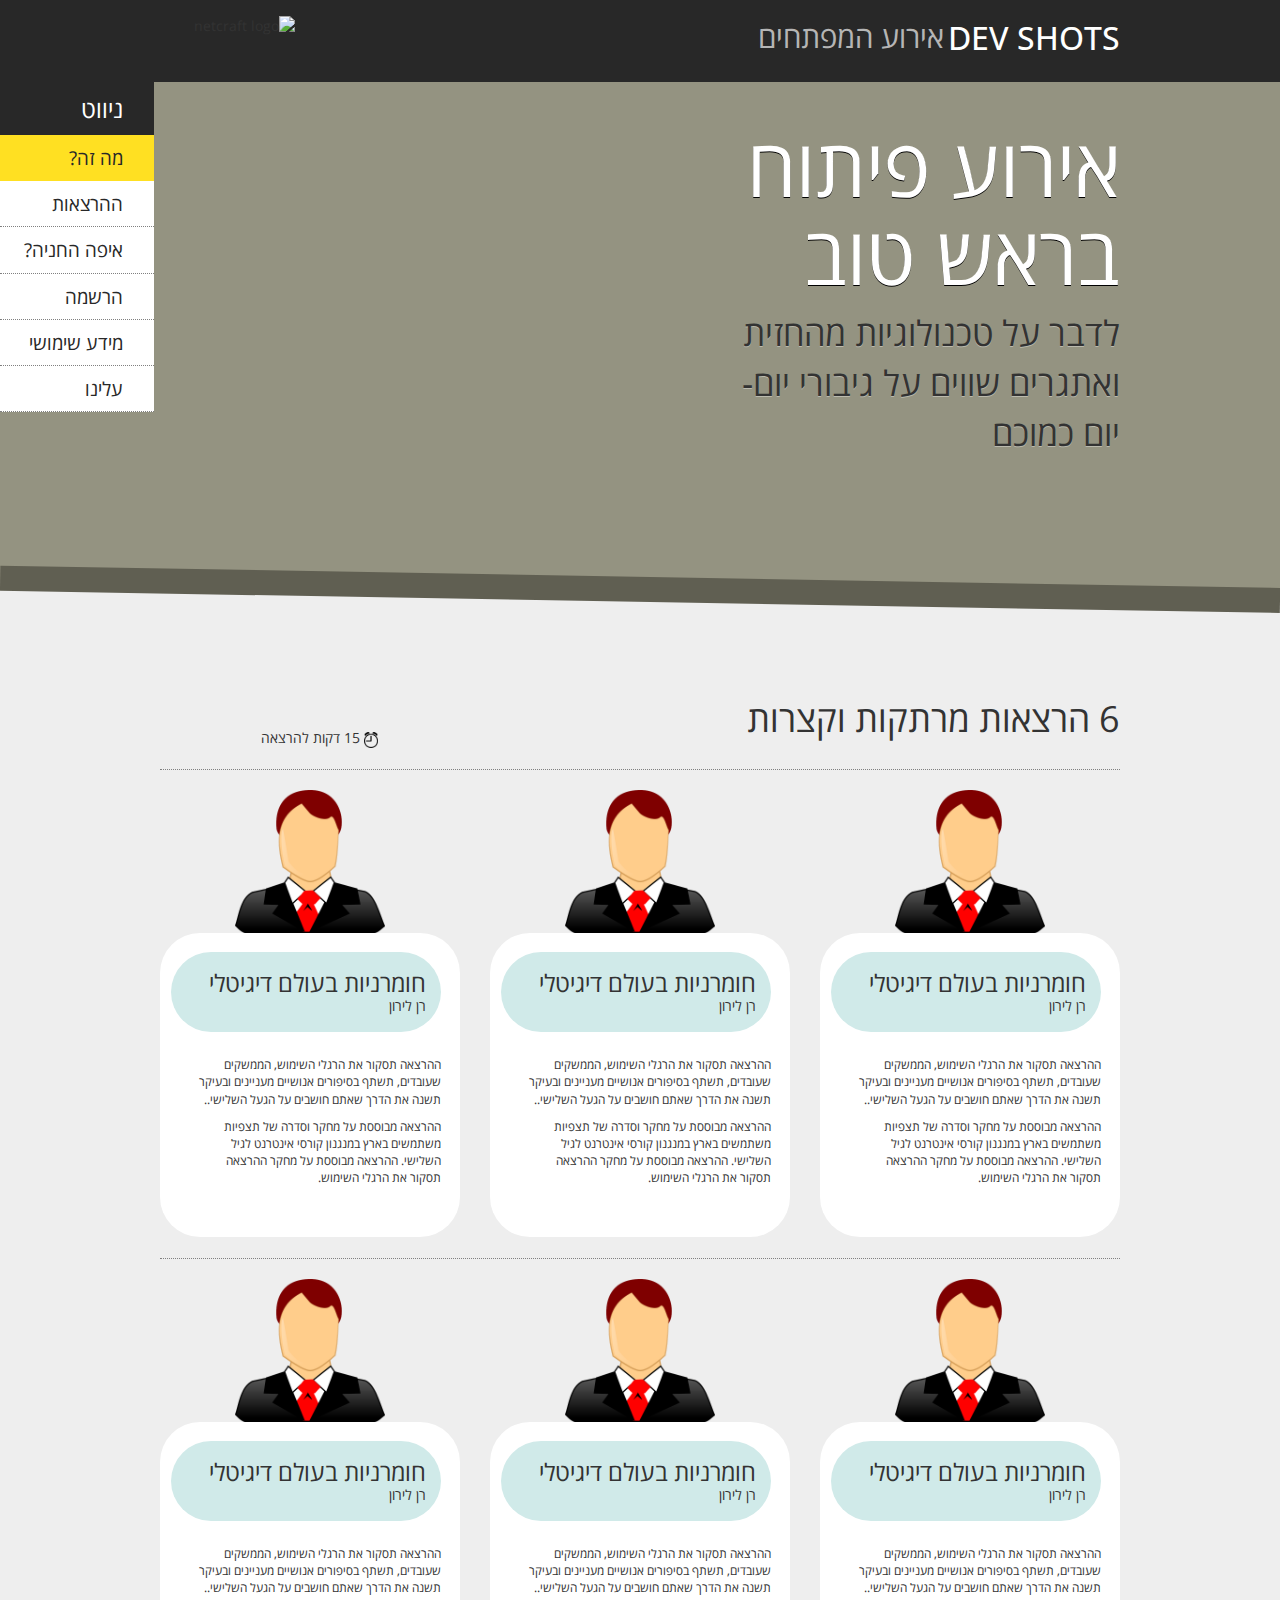
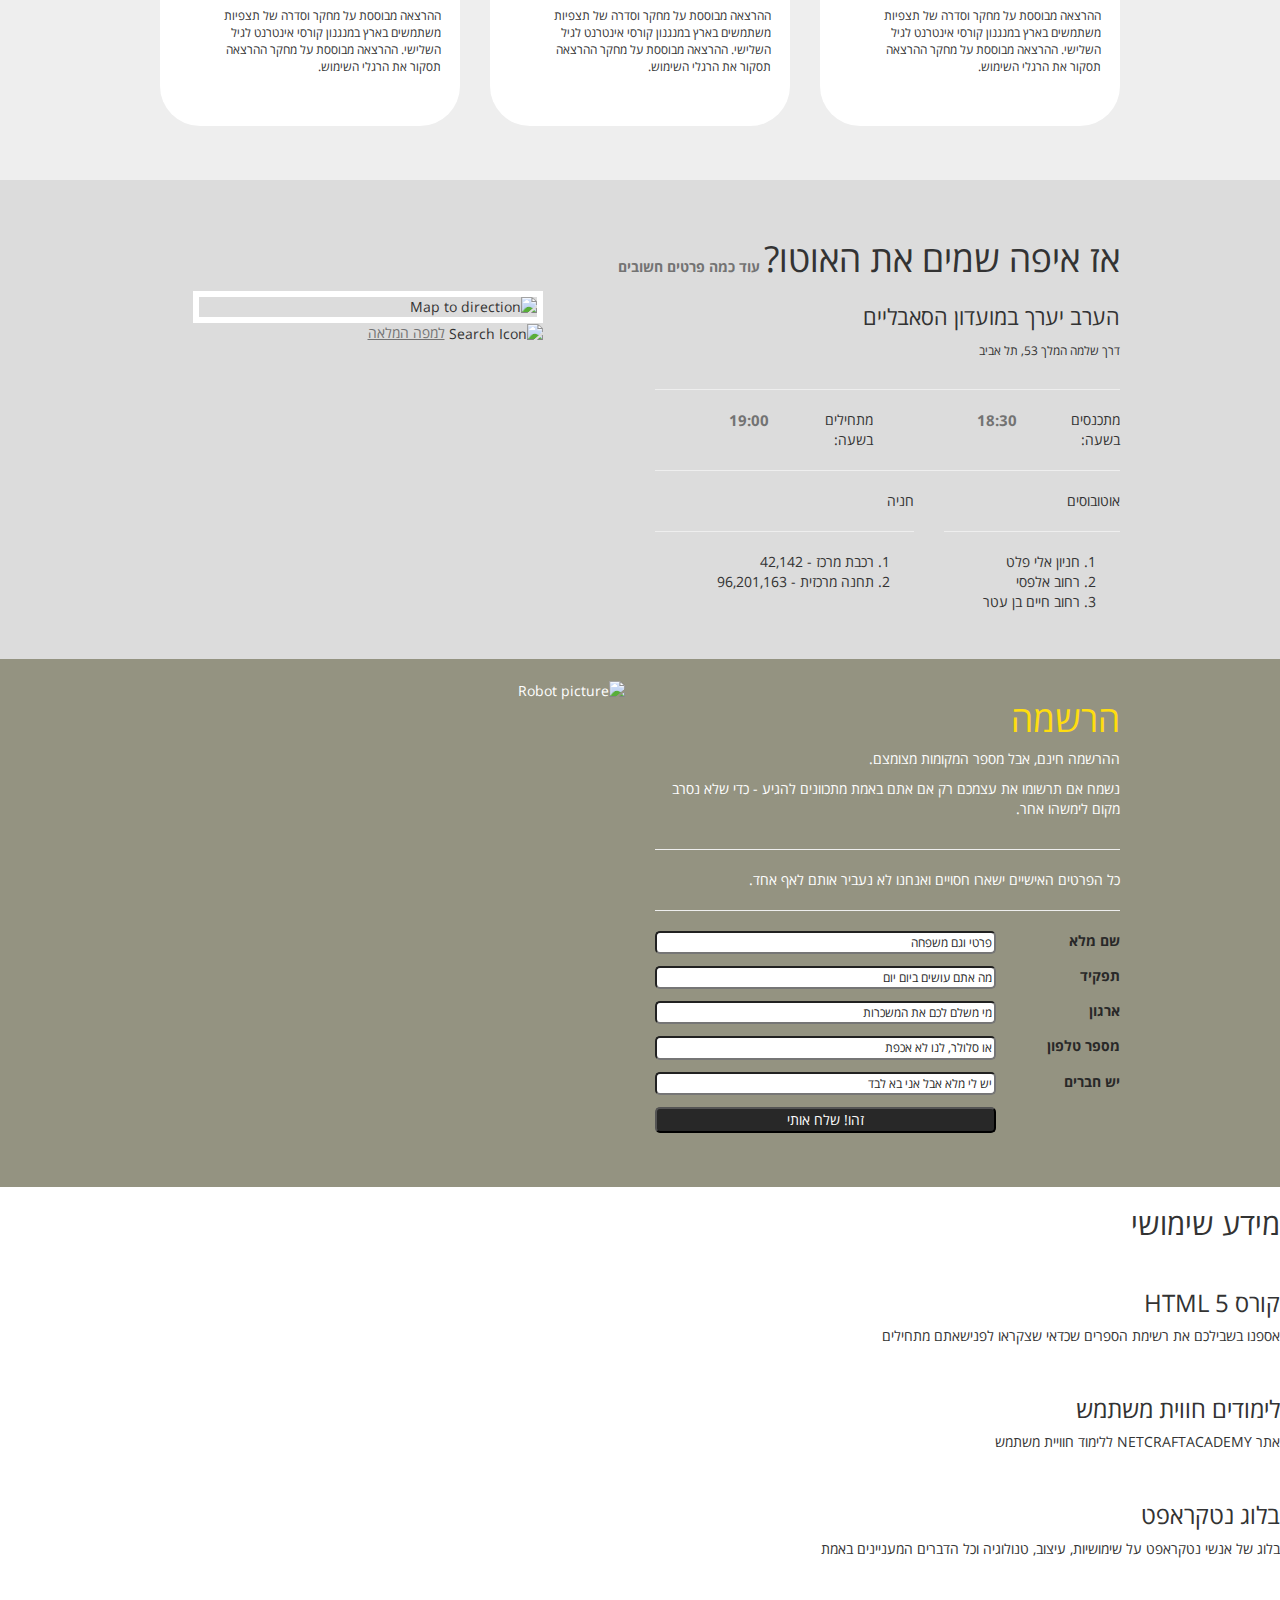
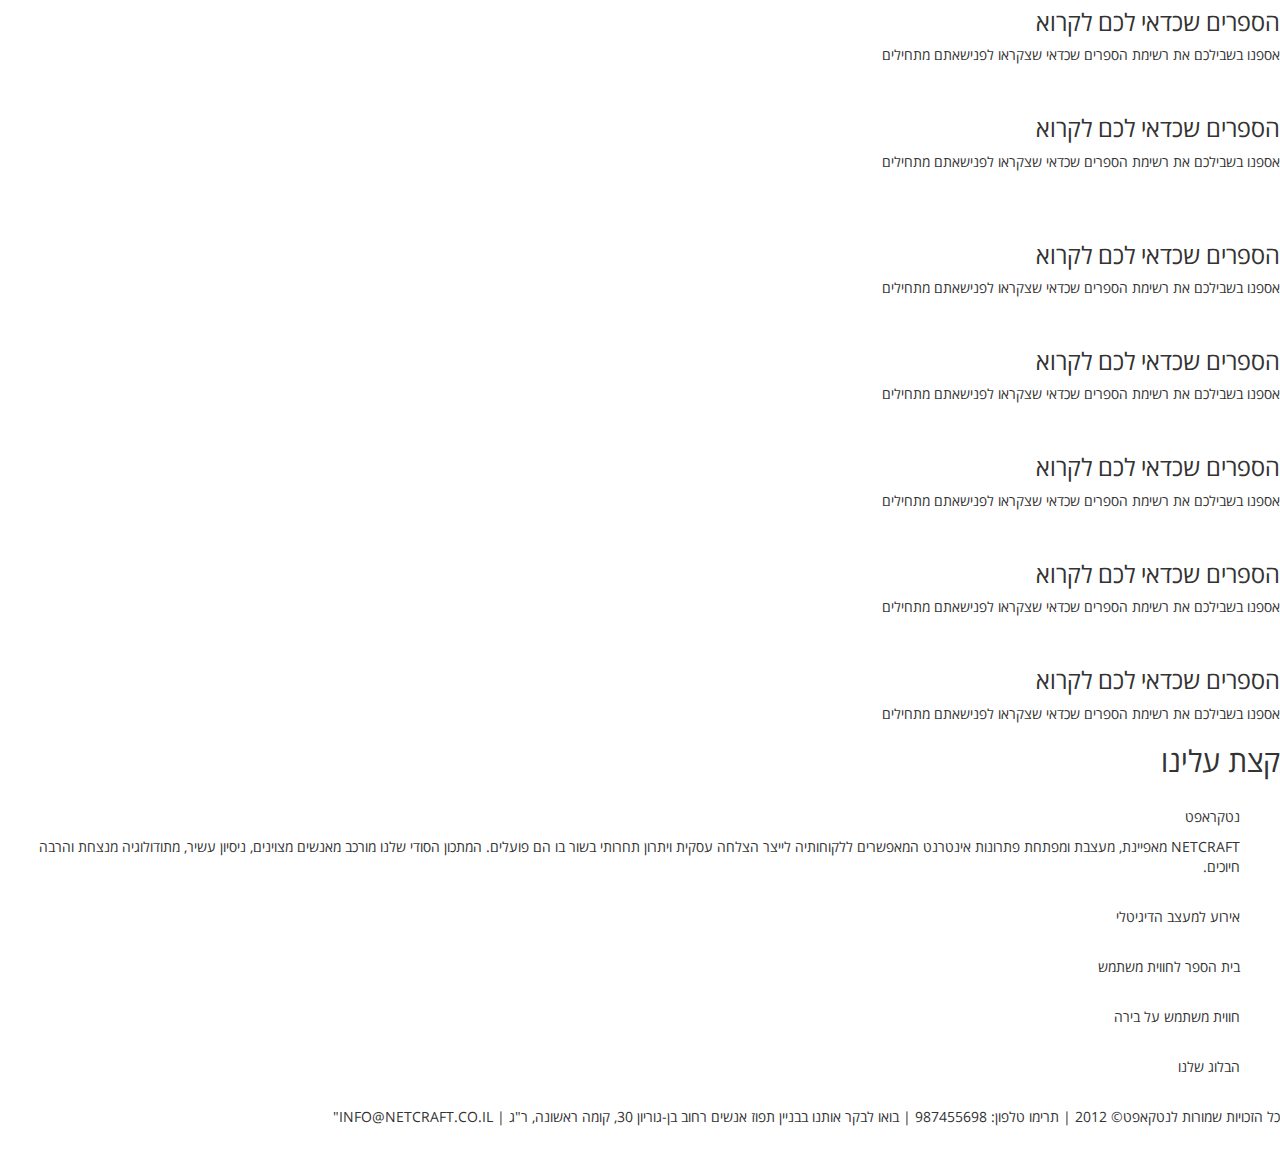
==== devshots.html @ c9e513e4 "After first mobile version" ====
<!DOCTYPE html>
<html lang="he" dir="rtl">

<head>
    <meta charset="utf-8">
    <title>DevShots</title>
    <link rel="stylesheet" href="https://maxcdn.bootstrapcdn.com/bootstrap/3.3.7/css/bootstrap.min.css" integrity="sha384-BVYiiSIFeK1dGmJRAkycuHAHRg32OmUcww7on3RYdg4Va+PmSTsz/K68vbdEjh4u" crossorigin="anonymous">
    <link rel="stylesheet" href="CSS/basicstylesheet.css" media="screen" title="no title">
    <link rel="stylesheet" href="CSS/tabletstylesheet.css" media="(min-width: 768px)" title="no title">
    <link rel="stylesheet" href="CSS/screenstylesheet.css" media="(min-width: 990px)" title="no title">
</head>

<body class="font-hebrew relative-postion">
    <header class="background-color1
                     padding-top1
                     padding-bottom1">
        <div class="container  appear-tablet-block">
            <div class="row relative-postion ">
                <div class="col-lg-2
                        col-md-2
                        col-sm-4
                        col-xs-4">
                    <img src="img/Logo.PNG" class="img-responsive vertical-medium" alt="netcraft logo" />
                </div>
                <div class="col-sm-8 col-xs-8 disappear-screen">
                    <button class="glyphicon glyphicon-menu-hamburger
                                   width6
                                   height1
                                   margin-top3
                                   border-radius3
                                   menubutton
                                   disappear-screen
                                  "></button>
                </div>
                <div class="col-lg-6 col-lg-offset-4
                        col-md-6 col-md-offset-4
                        col-sm-8
                        col-xs-8
                        none
                        appear-screen-inline-block
                        ">
                    <h1 class="text-color1
                         font-size1
                         font-english
                         inline
                         vertical-medium">DEV SHOTS</h1>
                    <span class="text-color2
                        font-size2
                        vertical-medium
                        ">אירוע המפתחים</span>
                </div>
            </div>
        </div>
    </header>
    <section class="background-color2
                      relative-postion
                      padding-bottom3">
        <div class="container">
            <div class="row
                      padding-top2">
                <div class="width1
                        absolute-postion
                        left-top-conner
                        none
                        appear-screen-inline-block">
                    <nav>
                        <ul class="font-size5
                            background-color4
                            padding-reset
                            font-weight2">
                            <li class="border-bottom1
                               background-color1
                               nav-padding
                               border-color1
                               font-size6">
                                <a class="text-color1" href="#">ניווט</a>
                            </li>
                            <li class="border-bottom1
                               background-color3
                               nav-padding
                               border-color2">
                                <a class="text-color3" href="#">מה זה?</a>
                            </li>
                            <li class="border-bottom1
                               nav-padding">
                                <a class="text-color3" href="#">ההרצאות</a>
                            </li>
                            <li class="border-bottom1
                               nav-padding">
                                <a class="text-color3" href="#">איפה החניה?</a>
                            </li>
                            <li class="border-bottom1
                               nav-padding">
                                <a class="text-color3" href="#">הרשמה</a>
                            </li>
                            <li class="border-bottom1
                               nav-padding">
                                <a class="text-color3" href="#">מידע שימושי</a>
                            </li>
                            <li class="border-bottom1
                               nav-padding">
                                <a class="text-color3" href="#">עלינו</a>
                            </li>
                        </ul>
                    </nav>
                </div>
                <div class="col-lg-7 col-md-7 col-sm-5 desapair-mobile">
                    <img src="" alt="" />
                </div>
                <div class="col-lg-5 col-md-5 col-sm-7 col-xs-12">
                    <article>
                        <h2 class="text-color1
                           font-size3
                           text-shadow1">אירוע פיתוח בראש טוב</h2>
                        <p class="font-size4
                          text-shadow2">
                            לדבר על טכנולוגיות מהחזית ואתגרים שווים על גיבורי יום-יום כמוכם
                        </p>
                    </article>
                </div>
            </div>
        </div>
    </section>
    <hr class="diagonal-line
                 background-color10
                 absolute-postion
                 border-reset">
    <section class="background-color5 padding-top4 padding-bottom4">
        <!-- הרצאות-->
        <div class="container">
            <div class="row relative-postion">
              <div class="col-md-3
                        col-lg-3
                        col-sm-3
                        col-xs-12
                        text-align-right
                        absolute-postion
                        left-bottom-conner">
                  <img src="img/Clock.png" class="width2" alt="Clock icon" />
                  <p class="inline">
                      15 דקות להרצאה
                  </p>
              </div>
                <div class="col-md-5 col-md-offset-7
                          col-lg-5 col-lg-offset-7
                          col-sm-7 col-sm-offset-5
                          col-xs-12
                          vertical-medium
                          ">
                    <h2 class="font-size13">6 הרצאות מרתקות וקצרות </h2>
                </div>



            </div>
            <hr class="border-bottom1">
            <div class="row">
                <div class="col-lg-4 col-md-4 col-sm-12 col-xs-12">
                    <article class="lecture-block">
                        <img src="img/Lecturer.png" class="width3
                          block
                          auto-center" alt="Picture of lecture presentor" />
                        <div class="background-color4
                               white-box-padding
                               max-width1
                               auto-center
                               border-radius2">
                            <div class="background-color9
                                  pale-blue-margin
                                  pale-blue-padding
                                  border-radius1
                                  margin-bottom1">
                                <h3 class="font-size6
                                    margin-reset
                                    font-width1">חומרניות בעולם דיגיטלי</h3> רן לירון
                            </div>
                            <div class="font-size7 margin-left1">
                                <p>
                                    ההרצאה תסקור את הרגלי השימוש, הממשקים שעובדים, תשתף בסיפורים אנושיים מעניינים ובעיקר תשנה את הדרך שאתם חושבים על הגעל השלישי..
                                </p>
                                <p>
                                    ההרצאה מבוססת על מחקר וסדרה של תצפיות משתמשים בארץ במנגנון קורסי אינטרנט לגיל השלישי. ההרצאה מבוססת על מחקר ההרצאה תסקור את הרגלי השימוש.
                                </p>
                            </div>
                        </div>
                    </article>
                </div>
                <div class="col-lg-4 col-md-4 col-sm-12 col-xs-12">
                    <article class="lecture-block">
                        <img src="img/Lecturer.png" class="width3
                          block
                          auto-center" alt="Picture of lecture presentor" />
                        <div class="background-color4
                               white-box-padding
                               max-width1
                               auto-center
                               border-radius2">
                            <div class="background-color9
                                  pale-blue-margin
                                  pale-blue-padding
                                  border-radius1
                                  margin-bottom1">
                                <h3 class="font-size6
                                    margin-reset
                                    font-width1">חומרניות בעולם דיגיטלי</h3> רן לירון
                            </div>
                            <div class="font-size7 margin-left1">
                                <p>
                                    ההרצאה תסקור את הרגלי השימוש, הממשקים שעובדים, תשתף בסיפורים אנושיים מעניינים ובעיקר תשנה את הדרך שאתם חושבים על הגעל השלישי..
                                </p>
                                <p>
                                    ההרצאה מבוססת על מחקר וסדרה של תצפיות משתמשים בארץ במנגנון קורסי אינטרנט לגיל השלישי. ההרצאה מבוססת על מחקר ההרצאה תסקור את הרגלי השימוש.
                                </p>
                            </div>
                        </div>
                    </article>
                </div>
                <div class="col-lg-4 col-md-4 col-sm-12 col-xs-12">
                    <article class="lecture-block">
                        <img src="img/Lecturer.png" class="width3
                          block
                          auto-center" alt="Picture of lecture presentor" />
                        <div class="background-color4
                               white-box-padding
                               max-width1
                               auto-center
                               border-radius2">
                            <div class="background-color9
                                  pale-blue-margin
                                  pale-blue-padding
                                  border-radius1
                                  margin-bottom1">
                                <h3 class="font-size6
                                    margin-reset
                                    font-width1">חומרניות בעולם דיגיטלי</h3> רן לירון
                            </div>
                            <div class="font-size7 margin-left1">
                                <p>
                                    ההרצאה תסקור את הרגלי השימוש, הממשקים שעובדים, תשתף בסיפורים אנושיים מעניינים ובעיקר תשנה את הדרך שאתם חושבים על הגעל השלישי..
                                </p>
                                <p>
                                    ההרצאה מבוססת על מחקר וסדרה של תצפיות משתמשים בארץ במנגנון קורסי אינטרנט לגיל השלישי. ההרצאה מבוססת על מחקר ההרצאה תסקור את הרגלי השימוש.
                                </p>
                            </div>
                        </div>
                    </article>
                </div>
            </div>
            <hr class="border-bottom1 none appear-tablet-block">
            <div class="row">
                <div class="col-lg-4 col-md-4 col-sm-12 col-xs-12">
                    <article class="lecture-block">
                        <img src="img/Lecturer.png" class="width3
                          block
                          auto-center" alt="Picture of lecture presentor" />
                        <div class="background-color4
                               white-box-padding
                               max-width1
                               auto-center
                               border-radius2">
                            <div class="background-color9
                                  pale-blue-margin
                                  pale-blue-padding
                                  border-radius1
                                  margin-bottom1">
                                <h3 class="font-size6
                                    margin-reset
                                    font-width1">חומרניות בעולם דיגיטלי</h3> רן לירון
                            </div>
                            <div class="font-size7 margin-left1">
                                <p>
                                    ההרצאה תסקור את הרגלי השימוש, הממשקים שעובדים, תשתף בסיפורים אנושיים מעניינים ובעיקר תשנה את הדרך שאתם חושבים על הגעל השלישי..
                                </p>
                                <p>
                                    ההרצאה מבוססת על מחקר וסדרה של תצפיות משתמשים בארץ במנגנון קורסי אינטרנט לגיל השלישי. ההרצאה מבוססת על מחקר ההרצאה תסקור את הרגלי השימוש.
                                </p>
                            </div>
                        </div>
                    </article>
                </div>
                <div class="col-lg-4 col-md-4 col-sm-12 col-xs-12">
                    <article class="lecture-block">
                        <img src="img/Lecturer.png" class="width3
                          block
                          auto-center" alt="Picture of lecture presentor" />
                        <div class="background-color4
                               white-box-padding
                               max-width1
                               auto-center
                               border-radius2">
                            <div class="background-color9
                                  pale-blue-margin
                                  pale-blue-padding
                                  border-radius1
                                  margin-bottom1">
                                <h3 class="font-size6
                                    margin-reset
                                    font-width1">חומרניות בעולם דיגיטלי</h3> רן לירון
                            </div>
                            <div class="font-size7 margin-left1">
                                <p>
                                    ההרצאה תסקור את הרגלי השימוש, הממשקים שעובדים, תשתף בסיפורים אנושיים מעניינים ובעיקר תשנה את הדרך שאתם חושבים על הגעל השלישי..
                                </p>
                                <p>
                                    ההרצאה מבוססת על מחקר וסדרה של תצפיות משתמשים בארץ במנגנון קורסי אינטרנט לגיל השלישי. ההרצאה מבוססת על מחקר ההרצאה תסקור את הרגלי השימוש.
                                </p>
                            </div>
                        </div>
                    </article>
                </div>
                <div class="col-lg-4 col-md-4 col-sm-12 col-xs-12">
                    <article class="lecture-block">
                        <img src="img/Lecturer.png" class="width3
                          block
                          auto-center" alt="Picture of lecture presentor" />
                        <div class="background-color4
                               white-box-padding
                               max-width1
                               auto-center
                               border-radius2">
                            <div class="background-color9
                                  pale-blue-margin
                                  pale-blue-padding
                                  border-radius1
                                  margin-bottom1">
                                <h3 class="font-size6
                                    margin-reset
                                    font-width1">חומרניות בעולם דיגיטלי</h3> רן לירון
                            </div>
                            <div class="font-size7 margin-left1">
                                <p>
                                    ההרצאה תסקור את הרגלי השימוש, הממשקים שעובדים, תשתף בסיפורים אנושיים מעניינים ובעיקר תשנה את הדרך שאתם חושבים על הגעל השלישי..
                                </p>
                                <p>
                                    ההרצאה מבוססת על מחקר וסדרה של תצפיות משתמשים בארץ במנגנון קורסי אינטרנט לגיל השלישי. ההרצאה מבוססת על מחקר ההרצאה תסקור את הרגלי השימוש.
                                </p>
                            </div>
                        </div>
                    </article>
                </div>
            </div>
        </div>
    </section>
    <section class="background-color7
                      padding-top5
                      padding-bottom5">
        <!-- איך להגיע -->
        <div class="container">
            <div class="row margin-bottom2">
                <div class="col-md-12 col-lg-12">
                    <h2 class="next
                          font-size13
                          appear-screen-inline
                          appear-tablet-block">אז איפה שמים את האוטו?</h2>
                    <span class="text-color7
                            font-weight1">עוד כמה פרטים חשובים</span>
                </div>
            </div>
            <div class="row">
                <div class="col-md-5
                        col-lg-5
                        col-sm-5
                        none
                        appear-tablet-block
                        text-align-left
                        ">
                    <img src="img/Map.png" class="width4
                          border1
                          block" alt="Map to direction" />
                    <img src="img/Search-icon.png" class="width5" alt="Search Icon" />
                    <a class="anchor2" href="#">למפה המלאה</a>
                </div>
                <div class="col-md-6 col-md-offset-1
                        col-lg-6 col-lg-offset-1
                        col-sm-6 col-sm-offset-1
                        margin-top2">
                    <div class="row">
                        <div class="col-md-12 col-lg-12 col-sm-12">
                            <p class="font-size14">הערב יערך במועדון הסאבליים</p>
                            <p class="font-size7">דרך שלמה המלך 53, תל אביב</p>
                        </div>
                    </div>
                    <hr>
                    <div class="row">
                        <div class="col-md-6 col-lg-6 col-sm-6 col-xs-6">
                            <div class="row">
                                <article class="Hour">
                                    <div class="col-md-7
                                  col-lg-7
                                  col-sm-7
                                  col-xs-7
                                  font-size12
                                  font-weight1
                                  text-color7">
                                        19:00
                                    </div>
                                    <div class="col-md-5 col-lg-5  col-sm-5 col-xs-5 font-size16"> <!--font-size5-->
                                        מתחילים בשעה:
                                    </div>
                                </article>
                            </div>
                        </div>
                        <div class="col-md-6 col-lg-6 col-sm-6 col-xs-6">
                            <div class="row">
                                <article class="Hour"> <!--font-size15-->
                                    <div class="col-md-7
                                  col-lg-7
                                  col-sm-7
                                  col-xs-7
                                  font-size12
                                  font-weight1
                                  text-color7">
                                        18:30
                                    </div>
                                    <div class="col-md-5 col-lg-5 col-sm-5 col-xs-5 font-size16"><!--font-size5-->
                                        מתכנסים בשעה:
                                    </div>
                                </article>
                            </div>
                        </div>
                    </div>
                    <hr>
                    <div class="row">
                        <div class="col-md-7 col-lg-7 col-sm-7 col-xs-7 font-size16"><!--font-size5-->
                            <article class="list-of-transport">
                                <span class="">חניה </span>
                                <hr>
                                <ol class="">
                                    <li>רכבת מרכז - 42,142</li>
                                    <li>תחנה מרכזית - 96,201,163</li>
                                </ol>
                            </article>
                        </div>
                        <div class="col-md-5 col-lg-5 col-sm-5 col-xs-5 font-size16">
                            <article class="list-of-transport">
                                <span class="">אוטובוסים </span>
                                <hr>
                                <ol class="">
                                    <li>חניון אלי פלט</li>
                                    <li>רחוב אלפסי</li>
                                    <li>רחוב חיים בן עטר</li>
                                </ol>
                            </article>
                        </div>
                    </div>
                </div>
            </div>
        </div>
        </div>
    </section>
    <section class="background-color2 padding-top2 padding-bottom4">
        <!--הרשמה-->
        <div class="container text-color1">
            <div class="row">
                <div class="col-md-6 col-lg-6 col-sm-6 none appear-tablet-block">
                    <img src="" alt="Robot picture" />
                </div>
                <div class="col-md-6 col-lg-6 col-sm-6 col-xs-12">
                    <div class="row">
                        <div class="col-md-12 col-lg-12">
                            <h2 class="text-color4
                                       font-size13">הרשמה</h2>
                        </div>
                    </div>
                    <div class="row">
                        <div class="col-md-12 col-lg-12 col-sm-12 col-xs-12">
                            <p>
                                ההרשמה חינם, אבל מספר המקומות מצומצם.
                            </p>
                            <p>
                                נשמח אם תרשומו את עצמכם רק אם אתם באמת מתכוונים להגיע - כדי שלא נסרב מקום לימשהו אחר.
                            </p>
                        </div>
                    </div>
                    <hr>
                    <div class="row">
                        <div class="col-lg-12 col-md-12 col-sm-12 col-xs-12">
                            כל הפרטים האישיים ישארו חסויים ואנחנו לא נעביר אותם לאף אחד.
                        </div>
                    </div>
                    <hr>
                    <div class="row">
                        <div class="col-md-12 col-lg-12 col-sm-12 col-xs-12">
                            <article class="">
                                <form action="" class="text-color3">
                                  <div class="row">
                                    <div class="col-xs-9 col-sm-9 col-md-9 col-lg-9 margin-bottom2 font-size7">
                                      <input type="text" id="full-name" value="פרטי וגם משפחה" class="full-width border-radius4">
                                    </div>
                                    <div class="col-xs-3 col-sm-3 col-md-3 col-lg-3">
                                      <label for="full-name">שם מלא</label>
                                    </div>
                                  </div>
                                  <div class="row">
                                    <div class="col-xs-9 col-sm-9 col-md-9 col-lg-9 margin-bottom2 font-size7">
                                      <input type="text" id="ocuppation" value="מה אתם עושים ביום יום" class="full-width border-radius4">
                                    </div>
                                    <div class="col-xs-3 col-sm-3 col-md-3 col-lg-3">
                                      <label for="ocuppation">תפקיד</label>
                                    </div>
                                  </div>
                                  <div class="row">
                                    <div class="col-xs-9 col-sm-9 col-md-9 col-lg-9 margin-bottom2 font-size7">
                                      <input type="text" id="work-place" value="מי משלם לכם את המשכרות" class="full-width border-radius4">
                                    </div>
                                    <div class="col-xs-3 col-sm-3 col-md-3 col-lg-3">
                                      <label for="work-place">ארגון</label>
                                    </div>
                                  </div>
                                  <div class="row">
                                    <div class="col-xs-9 col-sm-9 col-md-9 col-lg-9 margin-bottom2 font-size7">
                                      <input type="text" id="phone-number" value="או סלולר, לנו לא אכפת" class="full-width border-radius4">
                                    </div>
                                    <div class="col-xs-3 col-sm-3 col-md-3 col-lg-3">
                                      <label for="phone-number">מספר טלפון</label>
                                    </div>
                                  </div>
                                  <div class="row">
                                    <div class="col-xs-9 col-sm-9 col-md-9 col-lg-9 margin-bottom2 font-size7">
                                      <input type="text" id="with-guest" value="יש לי מלא אבל אני בא לבד" class="full-width border-radius4">
                                    </div>
                                    <div class="col-xs-3 col-sm-3 col-md-3 col-lg-3">
                                      <label for="with-guest">יש חברים</label>
                                    </div>
                                  </div>
                                  <div class="row">
                                    <div class="col-xs-9 col-sm-9 col-md-9 col-lg-9">
                                      <input type="submit" value="זהו! שלח אותי" class=" background-color1 text-color1 full-width border-radius4">
                                    </div>
                                  </div>
                                </form>
                            </article>
                        </div>
                    </div>
                </div>
            </div>
        </div>
    </section>
    <section>
        <h2>מידע שימושי</h2>
        <div class="wrapper">
            <article>
                <img src="" alt="">
                <h3>קורס HTML 5</h3>
                <p>אספנו בשבילכם את רשימת הספרים שכדאי שצקראו לפנישאתם מתחילים</p>
            </article>
            <article>
                <img src="" alt="">
                <h3>לימודים חווית משתמש</h3>
                <p>אתר NETCRAFTACADEMY ללימוד חוויית משתמש</p>
            </article>
            <article>
                <img src="" alt="">
                <h3>בלוג נטקראפט</h3>
                <p>בלוג של אנשי נטקראפט על שימושיות, עיצוב, טנולוגיה וכל הדברים המעניינים באמת</p>
            </article>
            <article>
                <img src="" alt="">
                <h3>הספרים שכדאי לכם לקרוא</h3>
                <p>אספנו בשבילכם את רשימת הספרים שכדאי שצקראו לפנישאתם מתחילים</p>
            </article>
            <article>
                <img src="" alt="">
                <h3>הספרים שכדאי לכם לקרוא</h3>
                <p>אספנו בשבילכם את רשימת הספרים שכדאי שצקראו לפנישאתם מתחילים</p>
            </article>
            <br>
            <article>
                <img src="" alt="">
                <h3>הספרים שכדאי לכם לקרוא</h3>
                <p>אספנו בשבילכם את רשימת הספרים שכדאי שצקראו לפנישאתם מתחילים</p>
            </article>
            <article>
                <img src="" alt="">
                <h3>הספרים שכדאי לכם לקרוא</h3>
                <p>אספנו בשבילכם את רשימת הספרים שכדאי שצקראו לפנישאתם מתחילים</p>
            </article>
            <article>
                <img src="" alt="">
                <h3>הספרים שכדאי לכם לקרוא</h3>
                <p>אספנו בשבילכם את רשימת הספרים שכדאי שצקראו לפנישאתם מתחילים</p>
            </article>
            <article>
                <img src="" alt="">
                <h3>הספרים שכדאי לכם לקרוא</h3>
                <p>אספנו בשבילכם את רשימת הספרים שכדאי שצקראו לפנישאתם מתחילים</p>
            </article>
            <article>
                <img src="" alt="">
                <h3>הספרים שכדאי לכם לקרוא</h3>
                <p>אספנו בשבילכם את רשימת הספרים שכדאי שצקראו לפנישאתם מתחילים</p>
            </article>
        </div>
    </section>
    <footer>
        <div class="wrapper">
            <h2>קצת עלינו</h2>
            <ul>
                <li>
                    <img src="" alt="">
                </li>
                <li>
                    <p>נטקראפט</p>
                    <p> NETCRAFT מאפיינת, מעצבת ומפתחת פתרונות אינטרנט המאפשרים ללקוחותיה לייצר הצלחה עסקית ויתרון תחרותי בשור בו הם פועלים. המתכון הסודי שלנו מורכב מאנשים מצוינים, ניסיון עשיר, מתודולוגיה מנצחת והרבה חיוכים.</p>
                </li>
                <li>
                    <img src="" alt="">
                    <p>אירוע למעצב הדיגיטלי</p>
                </li>
                <li>
                    <img src="" alt="">
                    <p>בית הספר לחווית משתמש</p>
                </li>
                <li>
                    <img src="" alt="">
                    <p>חווית משתמש על בירה</p>
                </li>
                <li>
                    <img src="" alt="">
                    <p>הבלוג שלנו</p>
                </li>
            </ul>
            <br>
            <p>
                כל הזכויות שמורות לנטקאפט&copy; 2012 | תרימו טלפון: 987455698 | בואו לבקר אותנו בבניין תפוז אנשים רחוב בן-גוריון 30, קומה ראשונה, ר"ג | INFO@NETCRAFT.CO.IL"
            </p>
            <img src="" alt="" />
        </div>
    </footer>
    <script src="js/jquery-3.1.1.min.js"></script>
</body>

</html>
---- CSS/basicstylesheet.css ----
/*******************************************************************************

GENERAL DECLARATIONS

*******************************************************************************/

/******************************
FONTS IMPORT
******************************/
/*@import url('http://fonts.googleapis.com/earlyaccess/opensanshebrewcondensed.css');*/
/*@import url("Open Sans Hebrew full/Open Sans Hebrew.css");*/
@import url('https://fonts.googleapis.com/css?family=Open+Sans:400,700');

@font-face {
    font-family: 'Open Sans Hebrew';
    font-style: italic;
    font-weight: 300;
    src: url(opensanshebrew-lightitalic-webfont.eot);
    src: url(opensanshebrew-lightitalic-webfont.eot?#iefix) format('embedded-opentype'),
    url(opensanshebrew-lightitalic-webfont.woff) format('woff'),
    url(opensanshebrew-lightitalic-webfont.ttf) format('truetype');
}
@font-face {
    font-family: 'Open Sans Hebrew';
    font-style: normal;
    font-weight: 300;
    src: url(opensanshebrew-light-webfont.eot);
    src: url(opensanshebrew-light-webfont.eot?#iefix) format('embedded-opentype'),
    url(opensanshebrew-light-webfont.woff) format('woff'),
    url(opensanshebrew-light-webfont.ttf) format('truetype');
}
@font-face {
    font-family: 'Open Sans Hebrew';
    font-style: italic;
    font-weight: 400;
    src: url(opensanshebrew-italic-webfont.eot);
    src: url(opensanshebrew-italic-webfont.eot?#iefix) format('embedded-opentype'),
    url(opensanshebrew-italic-webfont.woff) format('woff'),
    url(opensanshebrew-italic-webfont.ttf) format('truetype');
}
@font-face {
    font-family: 'Open Sans Hebrew';
    font-style: normal;
    font-weight: 400;
    src: url(opensanshebrew-regular-webfont.eot);
    src: url(opensanshebrew-regular-webfont.eot?#iefix) format('embedded-opentype'),
    url(opensanshebrew-regular-webfont.woff) format('woff'),
    url(opensanshebrew-regular-webfont.ttf) format('truetype');
}
@font-face {
    font-family: 'Open Sans Hebrew';
    font-style: italic;
    font-weight: 700;
    src: url(opensanshebrew-bolditalic-webfont.eot);
    src: url(opensanshebrew-bolditalic-webfont.eot?#iefix) format('embedded-opentype'),
    url(opensanshebrew-bolditalic-webfont.woff) format('woff'),
    url(opensanshebrew-bolditalic-webfont.ttf) format('truetype');
}
@font-face {
    font-family: 'Open Sans Hebrew';
    font-style: normal;
    font-weight: 700;
    src: url(opensanshebrew-bold-webfont.eot);
    src: url(opensanshebrew-bold-webfont.eot?#iefix) format('embedded-opentype'),
    url(opensanshebrew-bold-webfont.woff) format('woff'),
    url(opensanshebrew-bold-webfont.ttf) format('truetype');
}
@font-face {
    font-family: 'Open Sans Hebrew';
    font-style: italic;
    font-weight: 800;
    src: url(opensanshebrew-extrabold-webfont.eot);
    src: url(opensanshebrew-extrabold-webfont.eot?#iefix) format('embedded-opentype'),
    url(opensanshebrew-extrabold-webfont.woff) format('woff'),
    url(opensanshebrew-extrabold-webfont.ttf) format('truetype');
}
@font-face {
    font-family: 'Open Sans Hebrew';
    font-style: normal;
    font-weight: 800;
    src: url(opensanshebrew-extrabold-webfont.eot);
    src: url(opensanshebrew-extrabold-webfont.eot?#iefix) format('embedded-opentype'),
    url(opensanshebrew-extrabold-webfont.woff) format('woff'),
    url(opensanshebrew-extrabold-webfont.ttf) format('truetype');
}


/******************************
BASIC DECLARATION
******************************/

*{
  box-sizing: border-box;
}

body{
  direction: rtl;
}

ul li{
  list-style-type: none;
}

.auto-center{
  margin: 0 auto;
}

/****************************
TEXT ALIGN
****************************/

.text-align-right{
  text-align: right;
}

/*****************************
POSITION CLASES
*****************************/



.relative-postion{
  position: relative;
}

.absolute-postion{
  position: absolute;
}

.right-bottom-conner{
  bottom: 0;
  right: 0;
}

.left-bottom-conner{
  left: 0;
  bottom: 0;
}

.left-top-conner{
  left: 0;
  top: 0;
}

/********************************
MENU BUTTON!!!!!!!!!!!!!!!!!!!!!!
********************************/

.menubutton{
  background-color: white;
  border: 1px rgba(148 , 147, 129, 0.5) solid
}

/********************************
DIAGONAL LINE
********************************/

.diagonal-line{
  height: 25px;
  width: 100%;
  margin: 0;
  transform: rotate(1deg);
  transform-origin: right;
}

/********************************
PRESENTATIONN
********************************/

.positon-duration-time{
  bottom: 18%;
  left: 0;
}


/*******************************************************************************

LIST OF CONSTANT CLASES

*******************************************************************************/

/*********************************
ANCHOR CONFIG
*********************************/

.anchor1{
  color: rgba(115,115,115,1);
}

.anchor2{
  color: rgba(115,115,115,1);
  text-decoration: underline;;
}
/*********************************
TEXT COLOR CLASS!!!!!!!!!!!!!!!!!
*********************************/



.text-color1{
  color: white;
}

.text-color2{
  color: rgba(181, 181, 181, 1);/*Grey in header hebrew title*/
}

.text-color3{
  color: rgba(40,40,40,1);/*Black hebrew title*/
}

.text-color4{
  color: rgba(255,221,15,1);/*Yellow of form title*/
}

.text-color5{
  color: rgba(70,70,70,1);/*Duration lecture title*/
}

.text-color6{
  color: rgba(124,122,119,1);/*Title of lecturer*/
}

.text-color7{
  color: rgba(115,115,115,1);/*Grey text in direction section*/
}

.text-color8{
  color: rgba(143,143,143,1);/*Down of map text*/
}

.text-color9{
  color: rgba(94,94,77,1);/*Paragraph in lecture section*/
}

.text-color10{
  color: rgba(79,79,79,1);/*Extra info paragraph color*/
}



/*********************************
BACKGROUND COLOR CLASS!!!!!!!!!!!!
*********************************/


.background-color1{
  background-color: rgba(40,40,40,1); /*Black background in header and footer*/
}

.background-color2{
  background-color: rgba(148,147,129,1); /*Green background in presentation and
                                           form.*/
}

.background-color3{
  background-color: rgba(255,224,34,1); /*Yellow background in nav*/
}

.background-color4{
  background-color: white; /*I really need to explain this*/
}

.background-color5{
  background-color: rgba(238,238,238,1); /*Beish background in
                                           lecture and extra info*/
}

.background-color6{
  background-color: rgba(40,40,40,1); /*Black background in header and footer*/
}

.background-color7{
  background-color: rgba(220,220,220,1); /*Grey background in direction section*/
}

.background-color8{
  background-color: rgba(43,43,43,1); /*Background color in about us title*/
}

.background-color9{
  background-color: rgba(208,234,233,1); /*Pale blue in lecture box*/
}

.background-color10{
  background-color: rgba(96, 95, 82, 1);/*Back ground color of diagonal stripe*/
}

/*********************************
FONT CLASS!!!!!!!!!!!!!!!!!!!!!!!!
*********************************/


.font-hebrew{
  font-family:  'Open Sans Hebrew';
}

.font-english{
  font-family: 'Open Sans',sans-serif;
}


/*********************************
FONT SIZE!!!!!!!!!!!!!!!!!!!!!!!!!
*********************************/

.font-size1{
  font-size: 32px; /*English intro title and h2*/
}

.font-size2{
  font-size: 30px; /*Hebrew intro title*/
}

.font-size3{
  font-size: 80px; /*White presentation title*/
}

.font-size4{
  font-size: 35px; /*Hebrew black presentation title*/
}

.font-size5{
  font-size: 19px; /*Text in navigation bar*/
}

.font-size6{
  font-size: 24px; /*Lecture title*/
}

.font-size7{
  font-size: 12px; /*Text in white box lecture*/
}

.font-size8{
  font-size: 14px; /*Little text aside h2 in direction section*/
}

.font-size9{
  font-size: 16px; /*Title down h2 in direction section*/
}

.font-size10{
  font-size: 13px; /*Paragraph in direction section*/
}

.font-size11{
  font-size: 11px; /*Text down the map*/
}

.font-size12{
  font-size: 15px; /*Text in presentation hour in direction section*/
}

.font-size13{
  font-size: 36px; /*Hour*/
}

.font-size14{
  font-size: 22px; /*NETCRAFT title in about us section*/
}

.font-size15{
  font-size: 42px;
}

.font-size16{
  font-size: 14px;
}
/*********************************
WIDTH!!!!!!!!!!!!!!!!!!!!!!!!!!!!!
*********************************/

.width1{
  width: 12%;  /*Nav element width*/
}

.width2{
  width: 14px; /*Clock element width*/
}

.width3{
  width: 150px; /*Lecturer picture*/
}

.width4{
  width: 350px;/*Map width on table*/
}

.width5{
  width: 10px;
}

.width6{
  width: 40px;
}

.width7{
  width: 352px; /*Input field width*/
}

.full-width{
  width: 100%;
}
/*MAX WIDTH*/

.max-width1{
  max-width: 450px;
}

/*********************************
HEIGHT!!!!!!!!!!!!!!!!!!!!!!!!!!!!!
*********************************/

.height1{
  height: 40px;
}

/*********************************
FONT WIDTH!!!!!!!!!!!!!!!!!!!!!!!!
*********************************/

.font-weight1{
  font-weight: bolder;
}

.font-weight2{
  font-weight: 400;
}

/*********************************
BORDER!!!!!!!!!!!!!!!!!!!!!!!!!!!!
*********************************/

.border1{
  border: 6px solid white;
}

/*BORDER BOTTOM*/
.border-bottom1{
  border-bottom: 1px dotted grey;
}


.border-reset{
  border: 0;
}

/*BODER COLOR*/

.border-color1{
  border-color: rgba(40, 40, 40, 1);
}

.border-color2{
  border-color: rgba(255,224,34,1);
}

/*********************************
TEXT SHADOW!!!!!!!!!!!!!!!!!!!!!!!
*********************************/

.text-shadow1{
  text-shadow: 0px 1px black;
}

.text-shadow2{
  text-shadow: 0px 1px rgba(187, 186, 174, 1);
}
/*********************************
DISPLAY!!!!!!!!!!!!!!!!!!!!!!!!!!!
*********************************/

.inline{
  display: inline;
}

.inline-block{
  display: inline-block;
}

.block{
  display: block;
}

.none{
  display: none;
}

/*********************************
PADDING!!!!!!!!!!!!!!!!!!!!!!!!!!!
*********************************/

/*PADDING TOP*/

.padding-top1{
  padding-top: 16px;
}

.padding-top2{
  padding-top: 20px;
}

.padding-top3{
  padding-top: 11px;
}

.padding-top4{
  padding-top: 91px;
}

.padding-top5{
  padding-top: 59px;
}

/*PADDING BOTTOMS*/

.padding-bottom1{
  padding-bottom: 23px;
}

.padding-bottom2{
  padding-bottom: 11px;
}

.padding-bottom3{
  padding-bottom: 120px;
}

.padding-bottom4{
  padding-bottom: 54px;
}

.padding-bottom5{
  padding-bottom: 37px;
}

/*PADDING LEFT*/

.padding-left1{
  margin-left: 60px;
}



/*PADDING RIGHT*/



.padding-reset{
  padding: 0;
}

/*PADDING BY ELEMENT*/

.white-box-padding{
  padding: 19px 19px 41px 11px;
}

.pale-blue-padding{
  padding: 18px 15px 16px 0;
}

.nav-padding{
  padding: 10px 31px 8px 10px;
}


/*********************************
MARGIN!!!!!!!!!!!!!!!!!!!!!!!!!!!!
*********************************/

/*MARGIN TOP*/

.margin-top1{
  margin-top: 19px;
}

.margin-top2{
  margin-top: 10px;
}

.margin-top3{
  margin-top: 5px;
}

/*MARGIN BOTTOM*/

.margin-bottom1{
  margin-bottom: 24px;
}

.margin-bottom2{
  margin-bottom: 12px;
}
/*MARGIN LEFT*/

.margin-left1{
  margin-left: 22px;
}

/*MARGIN ELEMENT*/

.margin-reset{
  margin: 0;
}


/*********************************
BORDER RADIUS!!!!!!!!!!!!!!!!!!!!!
*********************************/



.border-radius1{
  border-radius: 45px;
}

.border-radius2{
  border-radius: 40px;
}

.border-radius3{
  border-radius: 15%;
}

.border-radius4{
  border-radius: 5px;
}
/*********************************
ALIGMENT!!!!!!!!!!!!!!!!!!!!!!!!!!!!
*********************************/

.vertical-medium{
  vertical-align: middle;
}
---- CSS/tabletstylesheet.css ----
.appear-tablet-inline{
  display: inline;
}

.appear-tablet-inline-block{
  display: inline-block;;
}

.appear-tablet-block{
  display: block;;
}

.disappear-tablet{
  display: none;
}
---- CSS/screenstylesheet.css ----
.appear-screen-inline-block{
  display: inline-block;
  }

  .appear-screen-block{
  display: block;
  }

  .disappear-screen{
  display: none;
  }

  .container{
  width: 990px;
  }

  .appear-screen-inline{
  display: inline;
  }
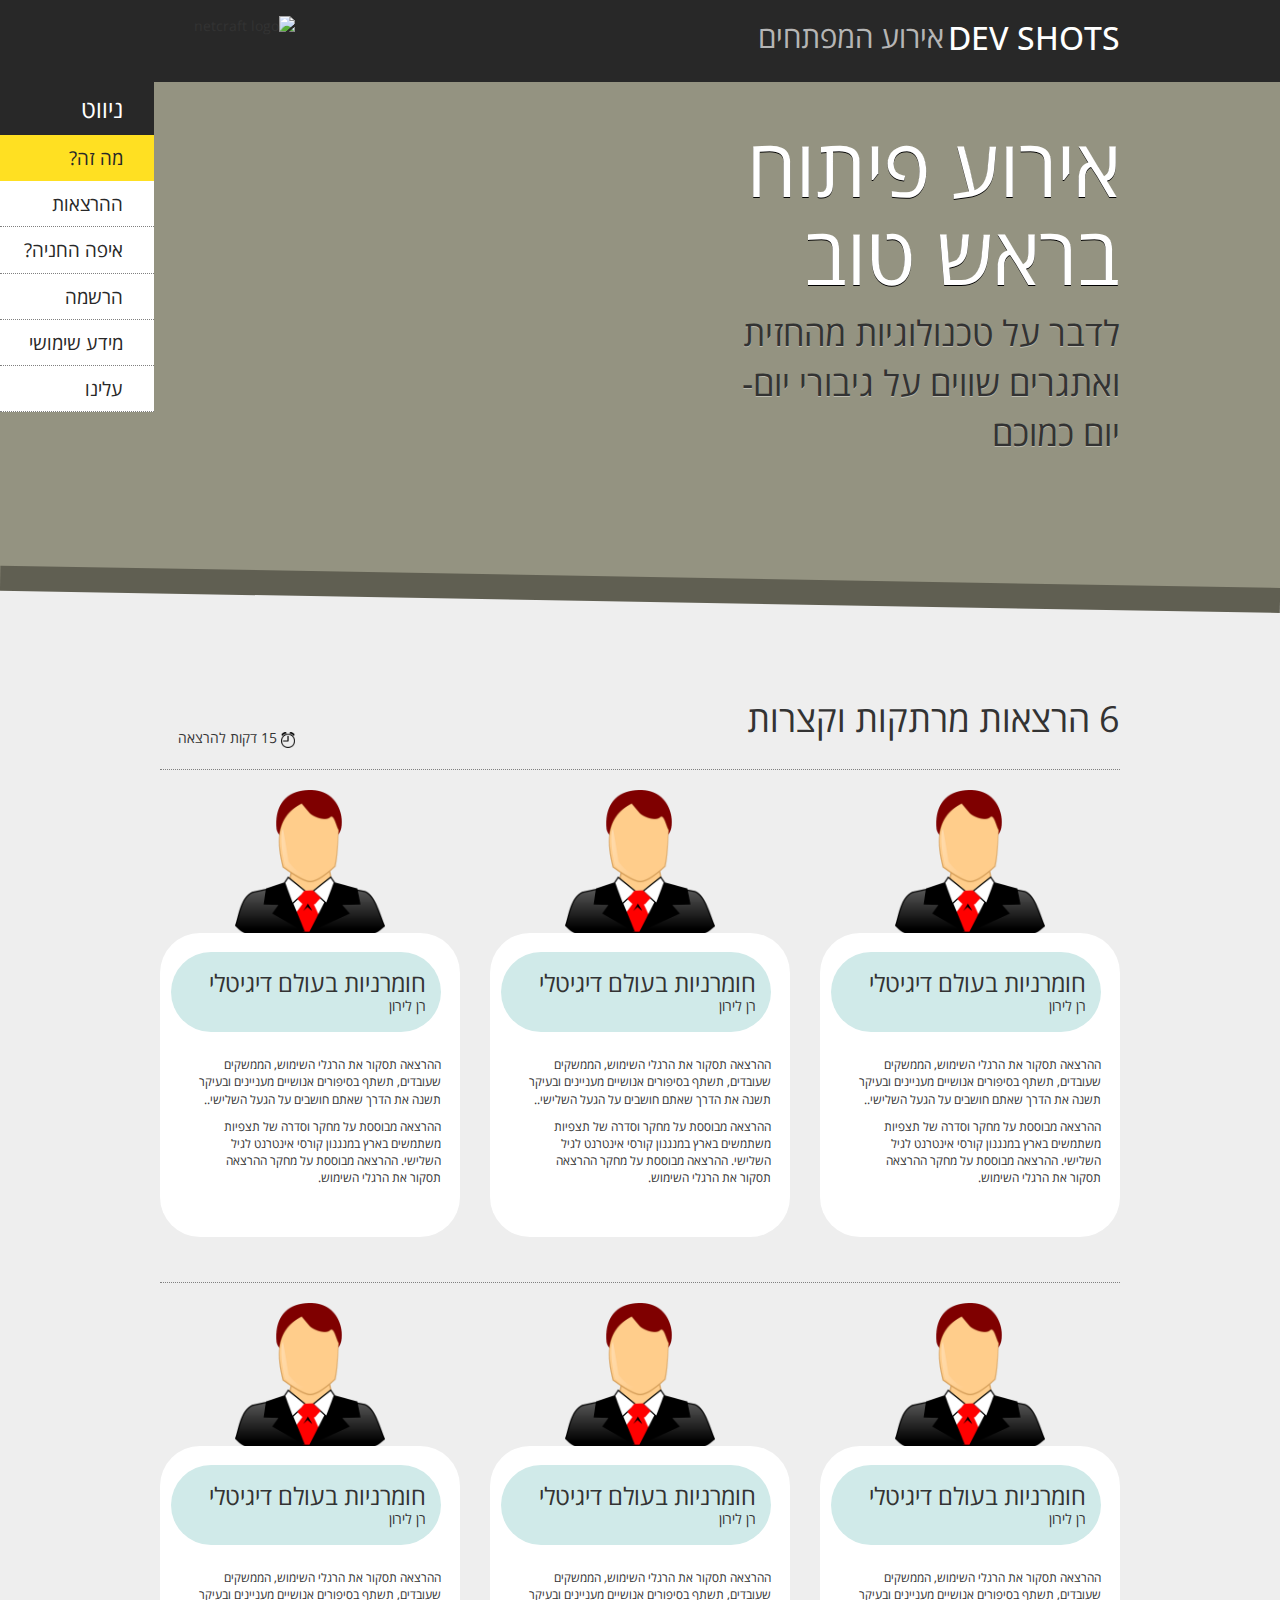
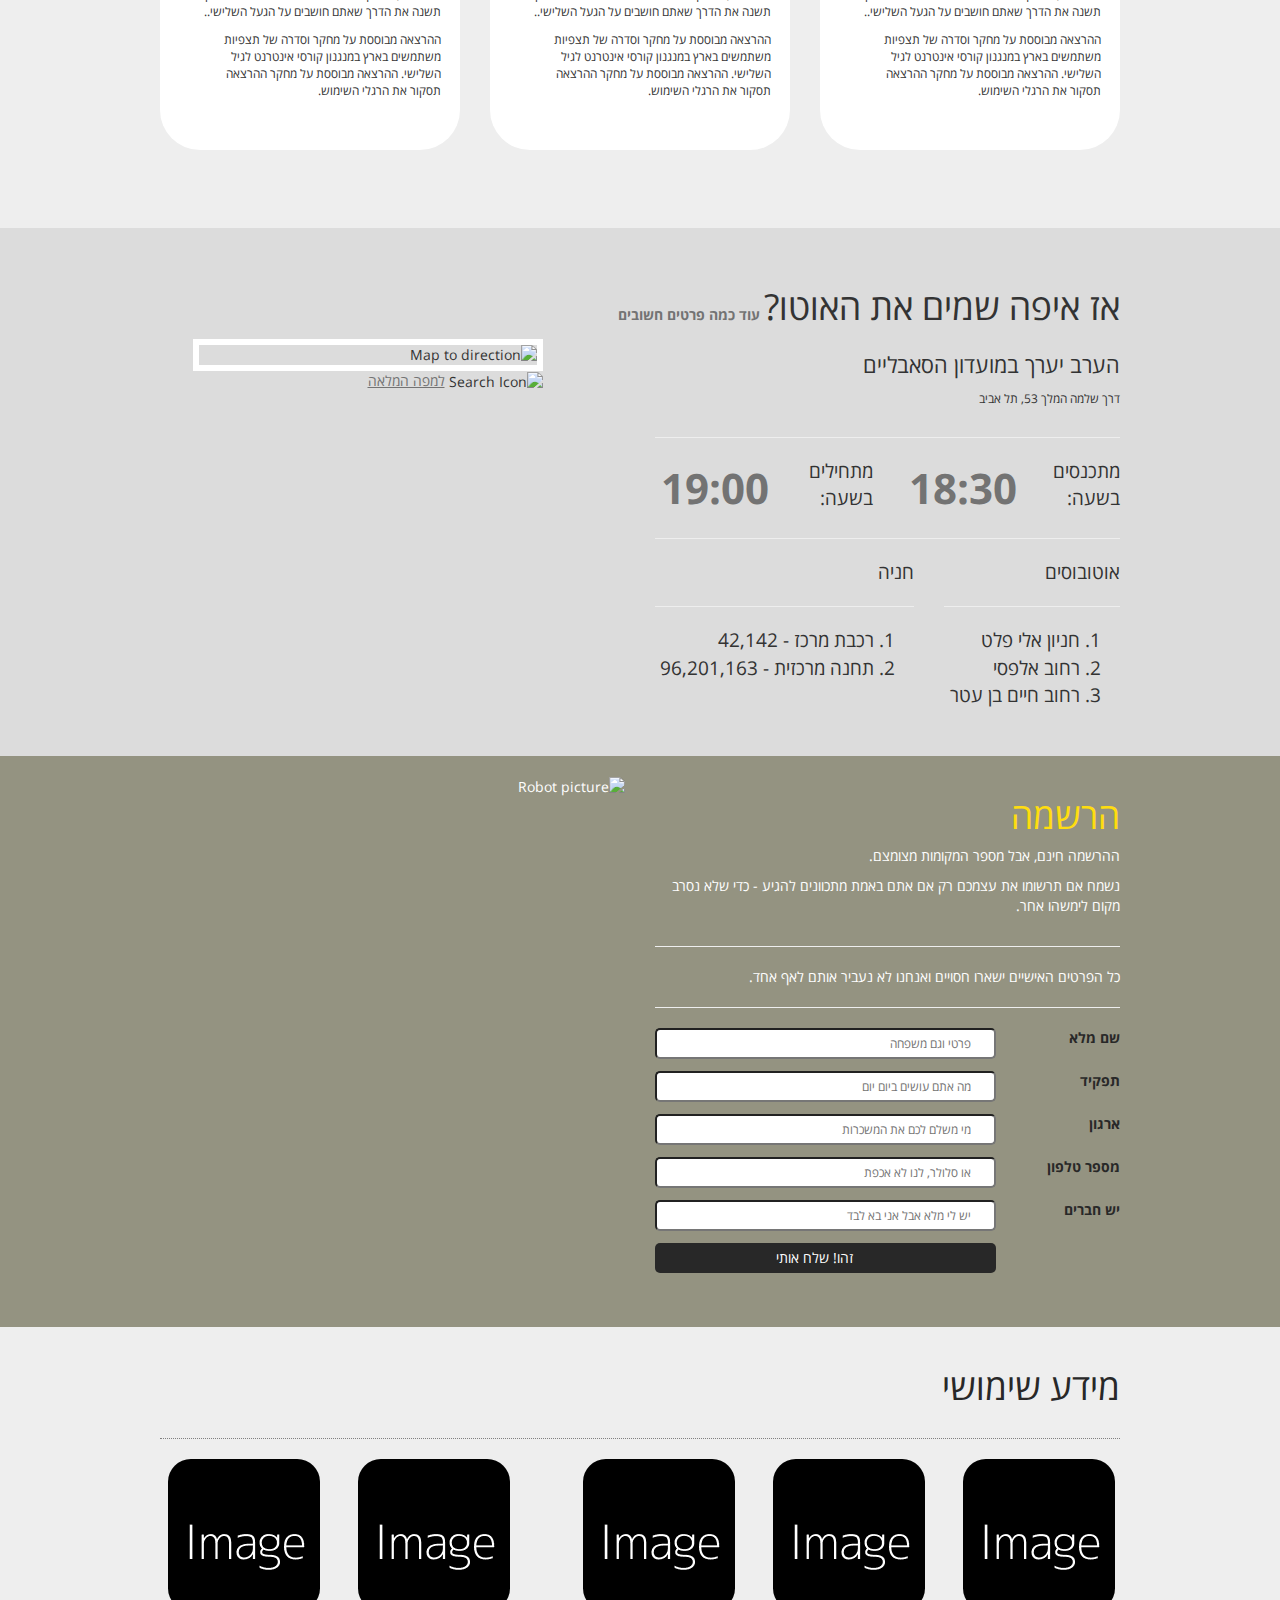
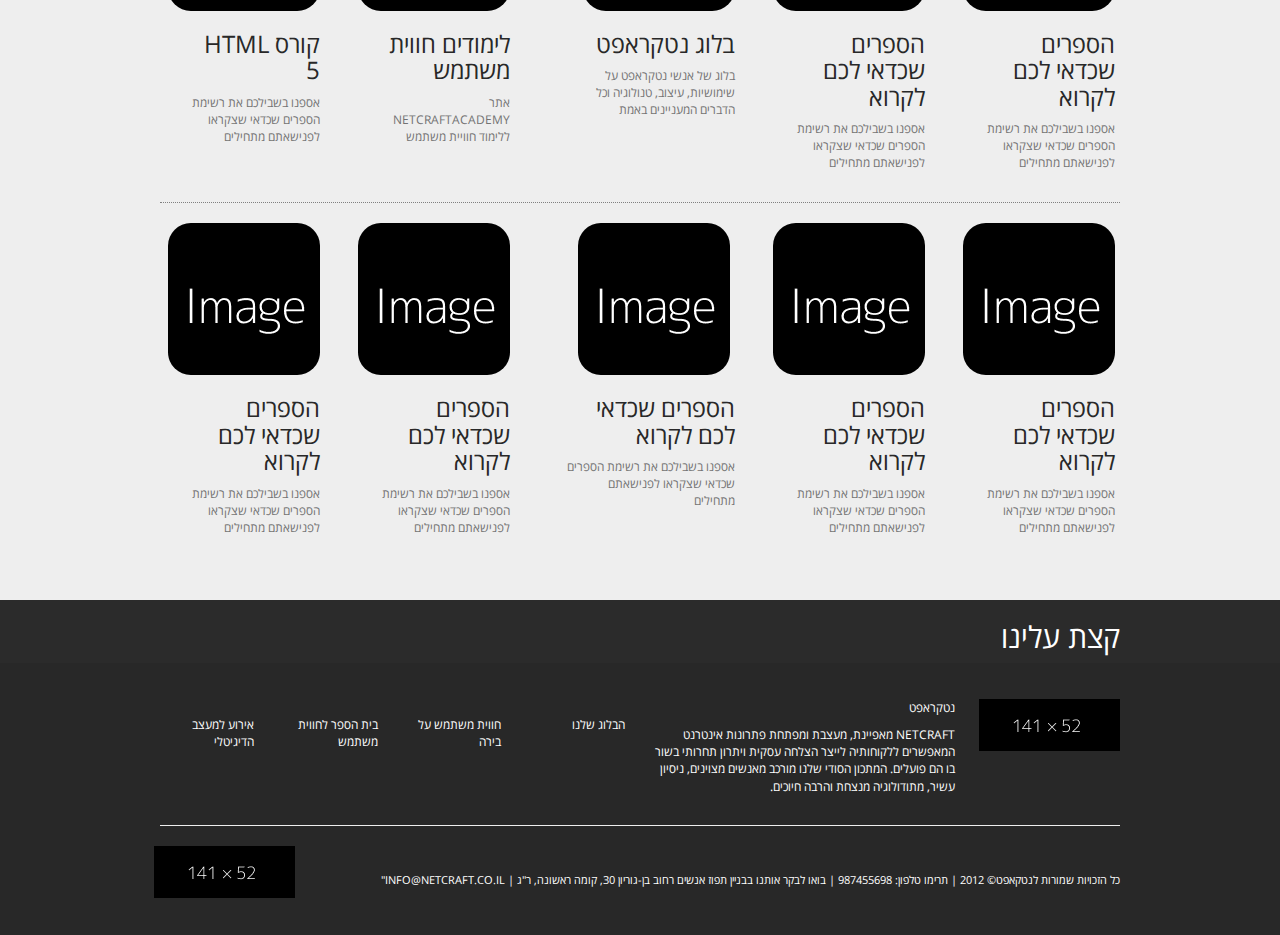
==== commit 8b941034: "Finished before test on mobile version" ====
--- a/devshots.html
+++ b/devshots.html
@@ -129,9 +129,9 @@
         <!-- הרצאות-->
         <div class="container">
             <div class="row relative-postion">
-              <div class="col-md-3
-                        col-lg-3
-                        col-sm-3
+              <div class="col-md-2
+                        col-lg-2
+                        col-sm-2
                         col-xs-12
                         text-align-right
                         absolute-postion
@@ -155,7 +155,7 @@
             </div>
             <hr class="border-bottom1">
             <div class="row">
-                <div class="col-lg-4 col-md-4 col-sm-12 col-xs-12">
+                <div class="col-lg-4 col-md-4 col-sm-12 col-xs-12 margin-bottom1">
                     <article class="lecture-block">
                         <img src="img/Lecturer.png" class="width3
                           block
@@ -185,7 +185,7 @@
                         </div>
                     </article>
                 </div>
-                <div class="col-lg-4 col-md-4 col-sm-12 col-xs-12">
+                <div class="col-lg-4 col-md-4 col-sm-12 col-xs-12 margin-bottom1">
                     <article class="lecture-block">
                         <img src="img/Lecturer.png" class="width3
                           block
@@ -215,7 +215,7 @@
                         </div>
                     </article>
                 </div>
-                <div class="col-lg-4 col-md-4 col-sm-12 col-xs-12">
+                <div class="col-lg-4 col-md-4 col-sm-12 col-xs-12 margin-bottom1">
                     <article class="lecture-block">
                         <img src="img/Lecturer.png" class="width3
                           block
@@ -248,7 +248,7 @@
             </div>
             <hr class="border-bottom1 none appear-tablet-block">
             <div class="row">
-                <div class="col-lg-4 col-md-4 col-sm-12 col-xs-12">
+                <div class="col-lg-4 col-md-4 col-sm-12 col-xs-12 margin-bottom1">
                     <article class="lecture-block">
                         <img src="img/Lecturer.png" class="width3
                           block
@@ -278,7 +278,7 @@
                         </div>
                     </article>
                 </div>
-                <div class="col-lg-4 col-md-4 col-sm-12 col-xs-12">
+                <div class="col-lg-4 col-md-4 col-sm-12 col-xs-12 margin-bottom1">
                     <article class="lecture-block">
                         <img src="img/Lecturer.png" class="width3
                           block
@@ -308,7 +308,7 @@
                         </div>
                     </article>
                 </div>
-                <div class="col-lg-4 col-md-4 col-sm-12 col-xs-12">
+                <div class="col-lg-4 col-md-4 col-sm-12 col-xs-12 margin-bottom1">
                     <article class="lecture-block">
                         <img src="img/Lecturer.png" class="width3
                           block
@@ -452,10 +452,10 @@
         <!--הרשמה-->
         <div class="container text-color1">
             <div class="row">
-                <div class="col-md-6 col-lg-6 col-sm-6 none appear-tablet-block">
+                <div class="col-md-6 col-lg-6 col-sm-4 none appear-tablet-block">
                     <img src="" alt="Robot picture" />
                 </div>
-                <div class="col-md-6 col-lg-6 col-sm-6 col-xs-12">
+                <div class="col-md-6 col-lg-6 col-sm-8 col-xs-12">
                     <div class="row">
                         <div class="col-md-12 col-lg-12">
                             <h2 class="text-color4
@@ -485,7 +485,7 @@
                                 <form action="" class="text-color3">
                                   <div class="row">
                                     <div class="col-xs-9 col-sm-9 col-md-9 col-lg-9 margin-bottom2 font-size7">
-                                      <input type="text" id="full-name" value="פרטי וגם משפחה" class="full-width border-radius4">
+                                      <input type="text" id="full-name" value="פרטי וגם משפחה" class="full-width border-radius4 input-padding text-color7">
                                     </div>
                                     <div class="col-xs-3 col-sm-3 col-md-3 col-lg-3">
                                       <label for="full-name">שם מלא</label>
@@ -493,7 +493,7 @@
                                   </div>
                                   <div class="row">
                                     <div class="col-xs-9 col-sm-9 col-md-9 col-lg-9 margin-bottom2 font-size7">
-                                      <input type="text" id="ocuppation" value="מה אתם עושים ביום יום" class="full-width border-radius4">
+                                      <input type="text" id="ocuppation" value="מה אתם עושים ביום יום" class="full-width border-radius4 input-padding text-color7">
                                     </div>
                                     <div class="col-xs-3 col-sm-3 col-md-3 col-lg-3">
                                       <label for="ocuppation">תפקיד</label>
@@ -501,7 +501,7 @@
                                   </div>
                                   <div class="row">
                                     <div class="col-xs-9 col-sm-9 col-md-9 col-lg-9 margin-bottom2 font-size7">
-                                      <input type="text" id="work-place" value="מי משלם לכם את המשכרות" class="full-width border-radius4">
+                                      <input type="text" id="work-place" value="מי משלם לכם את המשכרות" class="full-width border-radius4 input-padding text-color7">
                                     </div>
                                     <div class="col-xs-3 col-sm-3 col-md-3 col-lg-3">
                                       <label for="work-place">ארגון</label>
@@ -509,7 +509,7 @@
                                   </div>
                                   <div class="row">
                                     <div class="col-xs-9 col-sm-9 col-md-9 col-lg-9 margin-bottom2 font-size7">
-                                      <input type="text" id="phone-number" value="או סלולר, לנו לא אכפת" class="full-width border-radius4">
+                                      <input type="text" id="phone-number" value="או סלולר, לנו לא אכפת" class="full-width border-radius4 input-padding text-color7">
                                     </div>
                                     <div class="col-xs-3 col-sm-3 col-md-3 col-lg-3">
                                       <label for="phone-number">מספר טלפון</label>
@@ -517,7 +517,7 @@
                                   </div>
                                   <div class="row">
                                     <div class="col-xs-9 col-sm-9 col-md-9 col-lg-9 margin-bottom2 font-size7">
-                                      <input type="text" id="with-guest" value="יש לי מלא אבל אני בא לבד" class="full-width border-radius4">
+                                      <input type="text" id="with-guest" value="יש לי מלא אבל אני בא לבד" class="full-width border-radius4 input-padding text-color7">
                                     </div>
                                     <div class="col-xs-3 col-sm-3 col-md-3 col-lg-3">
                                       <label for="with-guest">יש חברים</label>
@@ -525,7 +525,7 @@
                                   </div>
                                   <div class="row">
                                     <div class="col-xs-9 col-sm-9 col-md-9 col-lg-9">
-                                      <input type="submit" value="זהו! שלח אותי" class=" background-color1 text-color1 full-width border-radius4">
+                                      <input type="submit" value="זהו! שלח אותי" class=" background-color1 text-color1 full-width border-radius4 input-padding border-reset">
                                     </div>
                                   </div>
                                 </form>
@@ -536,98 +536,257 @@
             </div>
         </div>
     </section>
-    <section>
-        <h2>מידע שימושי</h2>
-        <div class="wrapper">
-            <article>
+    <section class="background-color5 text-color3  padding-top2 padding-bottom4">
+      <div class="container">
+        <div class="row">
+          <div class="col-lg-12 col-md-12 col-sm-12 col-xs-12">
+            <h2 class="font-size13 text-color3">מידע שימושי</h2>
+          </div>
+        </div>
+        <div class="row disappear-screen">
+          <div class="col-sm-6 col-xs-6">
+            <article>
+                <img src="img/ExtraInfo.png" alt="Extra Info" class="border-radius3">
+                <h3>קורס HTML 5</h3>
+                <p class="text-color7 font-size7">אספנו בשבילכם את רשימת הספרים שכדאי שצקראו לפנישאתם מתחילים</p>
+            </article>
+          </div>
+          <div class="col-sm-6 col-xs-6">
+            <article>
+                <img src="img/ExtraInfo.png" alt="Extra Info" class="border-radius3">
+                <h3>לימודים חווית משתמש</h3>
+                <p class="text-color7 font-size7">אתר NETCRAFTACADEMY ללימוד חוויית משתמש</p>
+            </article>
+          </div>
+        </div>
+        <hr class="border-bottom1 none appear-tablet-block">
+        <div class="row disappear-screen">
+          <div class="col-sm-6 col-xs-6">
+            <article>
+                <img src="img/ExtraInfo.png" alt="Extra Info" class="border-radius3">
+                <h3>בלוג נטקראפט</h3>
+                <p class="text-color7 font-size7">בלוג של אנשי נטקראפט על שימושיות, עיצוב, טנולוגיה וכל הדברים המעניינים באמת</p>
+            </article>
+          </div>
+          <div class="col-sm-6 col-xs-6">
+            <article>
+                <img src="img/ExtraInfo.png" alt="Extra Info" class="border-radius3">
+                <h3>הספרים שכדאי לכם לקרוא</h3>
+                <p class="text-color7 font-size7">אספנו בשבילכם את רשימת הספרים שכדאי שצקראו לפנישאתם מתחילים</p>
+            </article>
+          </div>
+        </div>
+        <hr class="border-bottom1 none appear-tablet-block disappear-screen">
+        <div class="row disappear-screen">
+          <div class="col-sm-6 col-xs-6">
+            <article>
+                <img src="img/ExtraInfo.png" alt="Extra Info" class="border-radius3">
+                <h3>הספרים שכדאי לכם לקרוא</h3>
+                <p class="text-color7 font-size7">אספנו בשבילכם את רשימת הספרים שכדאי שצקראו לפנישאתם מתחילים</p>
+            </article>
+          </div>
+          <div class="col-sm-6 col-xs-6">
+            <article>
+                <img src="img/ExtraInfo.png" alt="Extra Info" class="border-radius3">
+                <h3>הספרים שכדאי לכם לקרוא</h3>
+                <p class="text-color7 font-size7">אספנו בשבילכם את רשימת הספרים שכדאי שצקראו לפנישאתם מתחילים</p>
+            </article>
+          </div>
+        </div>
+        <hr class="border-bottom1 none appear-tablet-block disappear-screen">
+        <div class="row disappear-screen">
+          <div class="col-sm-6 col-xs-6">
+            <article>
+                <img src="img/ExtraInfo.png" alt="Extra Info" class="border-radius3">
+                <h3>הספרים שכדאי לכם לקרוא</h3>
+                <p class="text-color7 font-size7">אספנו בשבילכם את רשימת הספרים שכדאי שצקראו לפנישאתם מתחילים</p>
+            </article>
+          </div>
+          <div class="col-sm-6 col-xs-6">
+            <article>
+                <img src="img/ExtraInfo.png" alt="Extra Info" class="border-radius3">
+                <h3>הספרים שכדאי לכם לקרוא</h3>
+                <p class="text-color7 font-size7">אספנו בשבילכם את רשימת הספרים שכדאי שצקראו לפנישאתם מתחילים</p>
+            </article>
+          </div>
+        </div>
+        <hr class="border-bottom1 none appear-tablet-block disappear-screen">
+        <div class="row disappear-screen">
+          <div class="col-sm-6 col-xs-6">
+            <article>
+                <img src="img/ExtraInfo.png" alt="Extra Info" class="border-radius3">
+                <h3>הספרים שכדאי לכם לקרוא</h3>
+                <p class="text-color7 font-size7">אספנו בשבילכם את רשימת הספרים שכדאי שצקראו לפנישאתם מתחילים</p>
+            </article>
+          </div>
+          <div class="col-sm-6 col-xs-6">
+            <article>
+                <img src="img/ExtraInfo.png" alt="Extra Info" class="border-radius3">
+                <h3>הספרים שכדאי לכם לקרוא</h3>
+                <p class="text-color7 font-size7">אספנו בשבילכם את רשימת הספרים שכדאי שצקראו לפנישאתם מתחילים</p>
+            </article>
+          </div>
+        </div>
+        <div class="row none appear-screen-block">
+          <div class="col-md-2 col-lg-2 margin-right1 margin-left2">
+            <article>
+                <img src="img/ExtraInfo.png" alt="Extra Info" class="border-radius3">
+                <h3>קורס HTML 5</h3>
+                <p class="text-color7 font-size7">אספנו בשבילכם את רשימת הספרים שכדאי שצקראו לפנישאתם מתחילים</p>
+            </article>
+          </div>
+          <div class="col-md-2 col-lg-2 margin-right1">
+            <article>
+                <img src="img/ExtraInfo.png" alt="Extra Info" class="border-radius3">
+                <h3>לימודים חווית משתמש</h3>
+                <p class="text-color7 font-size7">אתר NETCRAFTACADEMY ללימוד חוויית משתמש</p>
+            </article>
+          </div>
+          <div class="col-md-3 col-lg-3 width8  margin-right1">
+            <article>
+                <img src="img/ExtraInfo.png" alt="Extra Info" class="border-radius3 margin-left2">
+                <h3>בלוג נטקראפט</h3>
+                <p class="text-color7 font-size7">בלוג של אנשי נטקראפט על שימושיות, עיצוב, טנולוגיה וכל הדברים המעניינים באמת</p>
+            </article>
+          </div>
+          <div class="col-md-2 col-lg-2 margin-right1">
+            <article>
+                <img src="img/ExtraInfo.png" alt="Extra Info" class="border-radius3">
+                <h3>הספרים שכדאי לכם לקרוא</h3>
+                <p class="text-color7 font-size7">אספנו בשבילכם את רשימת הספרים שכדאי שצקראו לפנישאתם מתחילים</p>
+            </article>
+          </div>
+          <div class="col-md-2 col-lg-2">
+            <article>
+                <img src="img/ExtraInfo.png" alt="Extra Info" class="border-radius3">
+                <h3>הספרים שכדאי לכם לקרוא</h3>
+                <p class="text-color7 font-size7">אספנו בשבילכם את רשימת הספרים שכדאי שצקראו לפנישאתם מתחילים</p>
+            </article>
+          </div>
+        </div>
+        <hr class="border-bottom1 none appear-tablet-block">
+        <div class="row none appear-screen-block">
+          <div class="col-md-2 col-lg-2 margin-right1  margin-left2">
+            <article>
+                <img src="img/ExtraInfo.png" alt="Extra Info" class="border-radius3">
+                <h3>הספרים שכדאי לכם לקרוא</h3>
+                <p class="text-color7 font-size7">אספנו בשבילכם את רשימת הספרים שכדאי שצקראו לפנישאתם מתחילים</p>
+            </article>
+          </div>
+          <div class="col-md-2 col-lg-2 margin-right1">
+            <article>
+                <img src="img/ExtraInfo.png" alt="Extra Info" class="border-radius3">
+                <h3>הספרים שכדאי לכם לקרוא</h3>
+                <p class="text-color7 font-size7">אספנו בשבילכם את רשימת הספרים שכדאי שצקראו לפנישאתם מתחילים</p>
+            </article>
+          </div>
+          <div class="col-md-3 col-lg-3 margin-right1 width8">
+            <article>
+                <img src="img/ExtraInfo.png" alt="Extra Info" class="border-radius3 margin-right3">
+                <h3>הספרים שכדאי לכם לקרוא</h3>
+                <p class="text-color7 font-size7">אספנו בשבילכם את רשימת הספרים שכדאי שצקראו לפנישאתם מתחילים</p>
+            </article>
+          </div>
+          <div class="col-md-2 col-lg-2 margin-right1">
+            <article>
+                <img src="img/ExtraInfo.png" alt="Extra Info" class="border-radius3">
+                <h3>הספרים שכדאי לכם לקרוא</h3>
+                <p class="text-color7 font-size7">אספנו בשבילכם את רשימת הספרים שכדאי שצקראו לפנישאתם מתחילים</p>
+            </article>
+          </div>
+          <div class="col-md-2 col-lg-2">
+            <article>
+                <img src="img/ExtraInfo.png" alt="Extra Info" class="border-radius3">
+                <h3>הספרים שכדאי לכם לקרוא</h3>
+                <p class="text-color7 font-size7">אספנו בשבילכם את רשימת הספרים שכדאי שצקראו לפנישאתם מתחילים</p>
+            </article>
+          </div>
+        </div>
+      </div>
+    </section>
+    <article class="text-color1 background-color8">
+      <div class="container">
+        <div class="row">
+          <div class="col-md-12 col-lg-12 col-sm-12 col-xs-12">
+            <h2>קצת עלינו</h2>
+          </div>
+        </div>
+      </div>
+    </article>
+    <footer class="text-color1 background-color1 font-size7 padding-top6 padding-bottom5">
+      <div class="container">
+        <div class="row none appear-screen-block">
+          <div class="col-md-6 col-lg-6">
+            <div class="row">
+              <div class="col-md-3 col-lg-3">
                 <img src="" alt="">
-                <h3>קורס HTML 5</h3>
-                <p>אספנו בשבילכם את רשימת הספרים שכדאי שצקראו לפנישאתם מתחילים</p>
-            </article>
-            <article>
+                <p>אירוע למעצב הדיגיטלי</p>
+              </div>
+              <div class="col-md-3 col-lg-3">
                 <img src="" alt="">
-                <h3>לימודים חווית משתמש</h3>
-                <p>אתר NETCRAFTACADEMY ללימוד חוויית משתמש</p>
-            </article>
-            <article>
+                <p>בית הספר לחווית משתמש</p>
+              </div>
+              <div class="col-md-3 col-lg-3">
                 <img src="" alt="">
-                <h3>בלוג נטקראפט</h3>
-                <p>בלוג של אנשי נטקראפט על שימושיות, עיצוב, טנולוגיה וכל הדברים המעניינים באמת</p>
-            </article>
-            <article>
+                <p>חווית משתמש על בירה</p>
+              </div>
+              <div class="col-md-3 col-lg-3">
                 <img src="" alt="">
-                <h3>הספרים שכדאי לכם לקרוא</h3>
-                <p>אספנו בשבילכם את רשימת הספרים שכדאי שצקראו לפנישאתם מתחילים</p>
-            </article>
-            <article>
-                <img src="" alt="">
-                <h3>הספרים שכדאי לכם לקרוא</h3>
-                <p>אספנו בשבילכם את רשימת הספרים שכדאי שצקראו לפנישאתם מתחילים</p>
-            </article>
-            <br>
-            <article>
-                <img src="" alt="">
-                <h3>הספרים שכדאי לכם לקרוא</h3>
-                <p>אספנו בשבילכם את רשימת הספרים שכדאי שצקראו לפנישאתם מתחילים</p>
-            </article>
-            <article>
-                <img src="" alt="">
-                <h3>הספרים שכדאי לכם לקרוא</h3>
-                <p>אספנו בשבילכם את רשימת הספרים שכדאי שצקראו לפנישאתם מתחילים</p>
-            </article>
-            <article>
-                <img src="" alt="">
-                <h3>הספרים שכדאי לכם לקרוא</h3>
-                <p>אספנו בשבילכם את רשימת הספרים שכדאי שצקראו לפנישאתם מתחילים</p>
-            </article>
-            <article>
-                <img src="" alt="">
-                <h3>הספרים שכדאי לכם לקרוא</h3>
-                <p>אספנו בשבילכם את רשימת הספרים שכדאי שצקראו לפנישאתם מתחילים</p>
-            </article>
-            <article>
-                <img src="" alt="">
-                <h3>הספרים שכדאי לכם לקרוא</h3>
-                <p>אספנו בשבילכם את רשימת הספרים שכדאי שצקראו לפנישאתם מתחילים</p>
-            </article>
-        </div>
-    </section>
-    <footer>
-        <div class="wrapper">
-            <h2>קצת עלינו</h2>
-            <ul>
-                <li>
-                    <img src="" alt="">
-                </li>
-                <li>
-                    <p>נטקראפט</p>
-                    <p> NETCRAFT מאפיינת, מעצבת ומפתחת פתרונות אינטרנט המאפשרים ללקוחותיה לייצר הצלחה עסקית ויתרון תחרותי בשור בו הם פועלים. המתכון הסודי שלנו מורכב מאנשים מצוינים, ניסיון עשיר, מתודולוגיה מנצחת והרבה חיוכים.</p>
-                </li>
-                <li>
-                    <img src="" alt="">
-                    <p>אירוע למעצב הדיגיטלי</p>
-                </li>
-                <li>
-                    <img src="" alt="">
-                    <p>בית הספר לחווית משתמש</p>
-                </li>
-                <li>
-                    <img src="" alt="">
-                    <p>חווית משתמש על בירה</p>
-                </li>
-                <li>
-                    <img src="" alt="">
-                    <p>הבלוג שלנו</p>
-                </li>
-            </ul>
-            <br>
+                <p>הבלוג שלנו</p>
+              </div>
+            </div>
+          </div>
+          <div class="col-md-6 col-lg-6">
+            <div class="row">
+              <div class="col-md-8 col-lg-8">
+                <p>נטקראפט</p>
+                <p> NETCRAFT מאפיינת, מעצבת ומפתחת פתרונות אינטרנט המאפשרים ללקוחותיה לייצר הצלחה עסקית ויתרון תחרותי בשור בו הם פועלים. המתכון הסודי שלנו מורכב מאנשים מצוינים, ניסיון עשיר, מתודולוגיה מנצחת והרבה חיוכים.</p>
+              </div>
+              <div class="col-lg-4 col-md-4">
+                <img src="img/Logo.png" alt="Logo">
+              </div>
+            </div>
+          </div>
+
+        </div>
+        <div class="row disappear-screen">
+          <div class="col-sm-2 col-xs-2 col-sm-offset-5 col-offset-xs-5 margin-bottom2">
+            <img src="img/Logo.png" alt="Logo">
+          </div>
+          <div class="col-sm-4 col-xs-4 col-sm-offset-4 col-offset-xs-4 margin-bottom2">
+            <p>נטקראפט</p>
+            <p> NETCRAFT מאפיינת, מעצבת ומפתחת פתרונות אינטרנט המאפשרים ללקוחותיה לייצר הצלחה עסקית ויתרון תחרותי בשור בו הם פועלים. המתכון הסודי שלנו מורכב מאנשים מצוינים, ניסיון עשיר, מתודולוגיה מנצחת והרבה חיוכים.</p>
+          </div>
+          <div class="col-sm-2 col-xs-2 col-sm-offset-5 col-offset-xs-5 margin-bottom2">
+            <img src="img/Logos.png" alt="">
+            <p>אירוע למעצב הדיגיטלי</p>
+          </div>
+          <div class="col-sm-2 col-xs-2 col-sm-offset-5 col-offset-xs-5 margin-bottom2">
+            <img src="img/Logos.png" alt="">
+            <p>בית הספר לחווית משתמש</p>
+          </div>
+          <div class="col-sm-2 col-xs-2 col-sm-offset-5 col-offset-xs-5 margin-bottom2">
+            <img src="img/Logos.png" alt="">
+            <p>חווית משתמש על בירה</p>
+          </div>
+          <div class="col-sm-2 col-xs-2 col-sm-offset-5 col-offset-xs-5 margin-bottom2">
+            <img src="img/Logos.png" alt="">
+            <p>הבלוג שלנו</p>
+          </div>
+        </div>
+        <hr class="none appear-screen-block">
+        <div class="row none appear-screen-block relative-postion">
+          <div class="col-md-2 col-lg-2">
+            <img src="img/Logo.png" alt="Netcraft logo" />
+          </div>
+          <div class="col-md-10 col-lg-10 font-size11 absolute-postion right-bottom-conner">
             <p>
                 כל הזכויות שמורות לנטקאפט&copy; 2012 | תרימו טלפון: 987455698 | בואו לבקר אותנו בבניין תפוז אנשים רחוב בן-גוריון 30, קומה ראשונה, ר"ג | INFO@NETCRAFT.CO.IL"
             </p>
-            <img src="" alt="" />
-        </div>
+          </div>
+        </div>
+      </div>
     </footer>
     <script src="js/jquery-3.1.1.min.js"></script>
 </body>
-
 </html>
--- a/CSS/basicstylesheet.css
+++ b/CSS/basicstylesheet.css
@@ -329,7 +329,7 @@
 }
 
 .font-size7{
-  font-size: 12px; /*Text in white box lecture*/
+  font-size: 16px; /*Text in white box lecture*/
 }
 
 .font-size8{
@@ -405,7 +405,7 @@
 /*MAX WIDTH*/
 
 .max-width1{
-  max-width: 450px;
+  max-width: 600px;
 }
 
 /*********************************
@@ -513,6 +513,10 @@
   padding-top: 59px;
 }
 
+.padding-top6{
+  padding-top: 36px;
+}
+
 /*PADDING BOTTOMS*/
 
 .padding-bottom1{
@@ -540,11 +544,7 @@
 .padding-left1{
   margin-left: 60px;
 }
-
-
-
 /*PADDING RIGHT*/
-
 
 
 .padding-reset{
@@ -565,6 +565,9 @@
   padding: 10px 31px 8px 10px;
 }
 
+.input-padding{
+  padding: 5px 23px 5px 0;
+}
 
 /*********************************
 MARGIN!!!!!!!!!!!!!!!!!!!!!!!!!!!!
@@ -599,6 +602,11 @@
   margin-left: 22px;
 }
 
+/*MARGIN RIGHT*/
+.margin-right1{
+  margin-right: 25px;
+}
+
 /*MARGIN ELEMENT*/
 
 .margin-reset{
--- a/CSS/screenstylesheet.css
+++ b/CSS/screenstylesheet.css
@@ -17,3 +17,30 @@
   .appear-screen-inline{
   display: inline;
   }
+/*FONT-SIZE WHEN PAGE IS WIDE*/
+.font-size7{
+  font-size: 12px;
+}
+
+.font-size12{
+  font-size: 42px;
+}
+
+.font-size16{
+  font-size: 19px;
+}
+
+/*MIDDLE BLOCK EXTRA INFO WIDTH*/
+.width8{
+  width: 200px;
+}
+
+/*MARGIN FOR EXTRA INFO SECTION*/
+
+.margin-left2{
+  margin-left: 25px;
+}
+
+.margin-right3{
+  margin-right: 5px;
+}
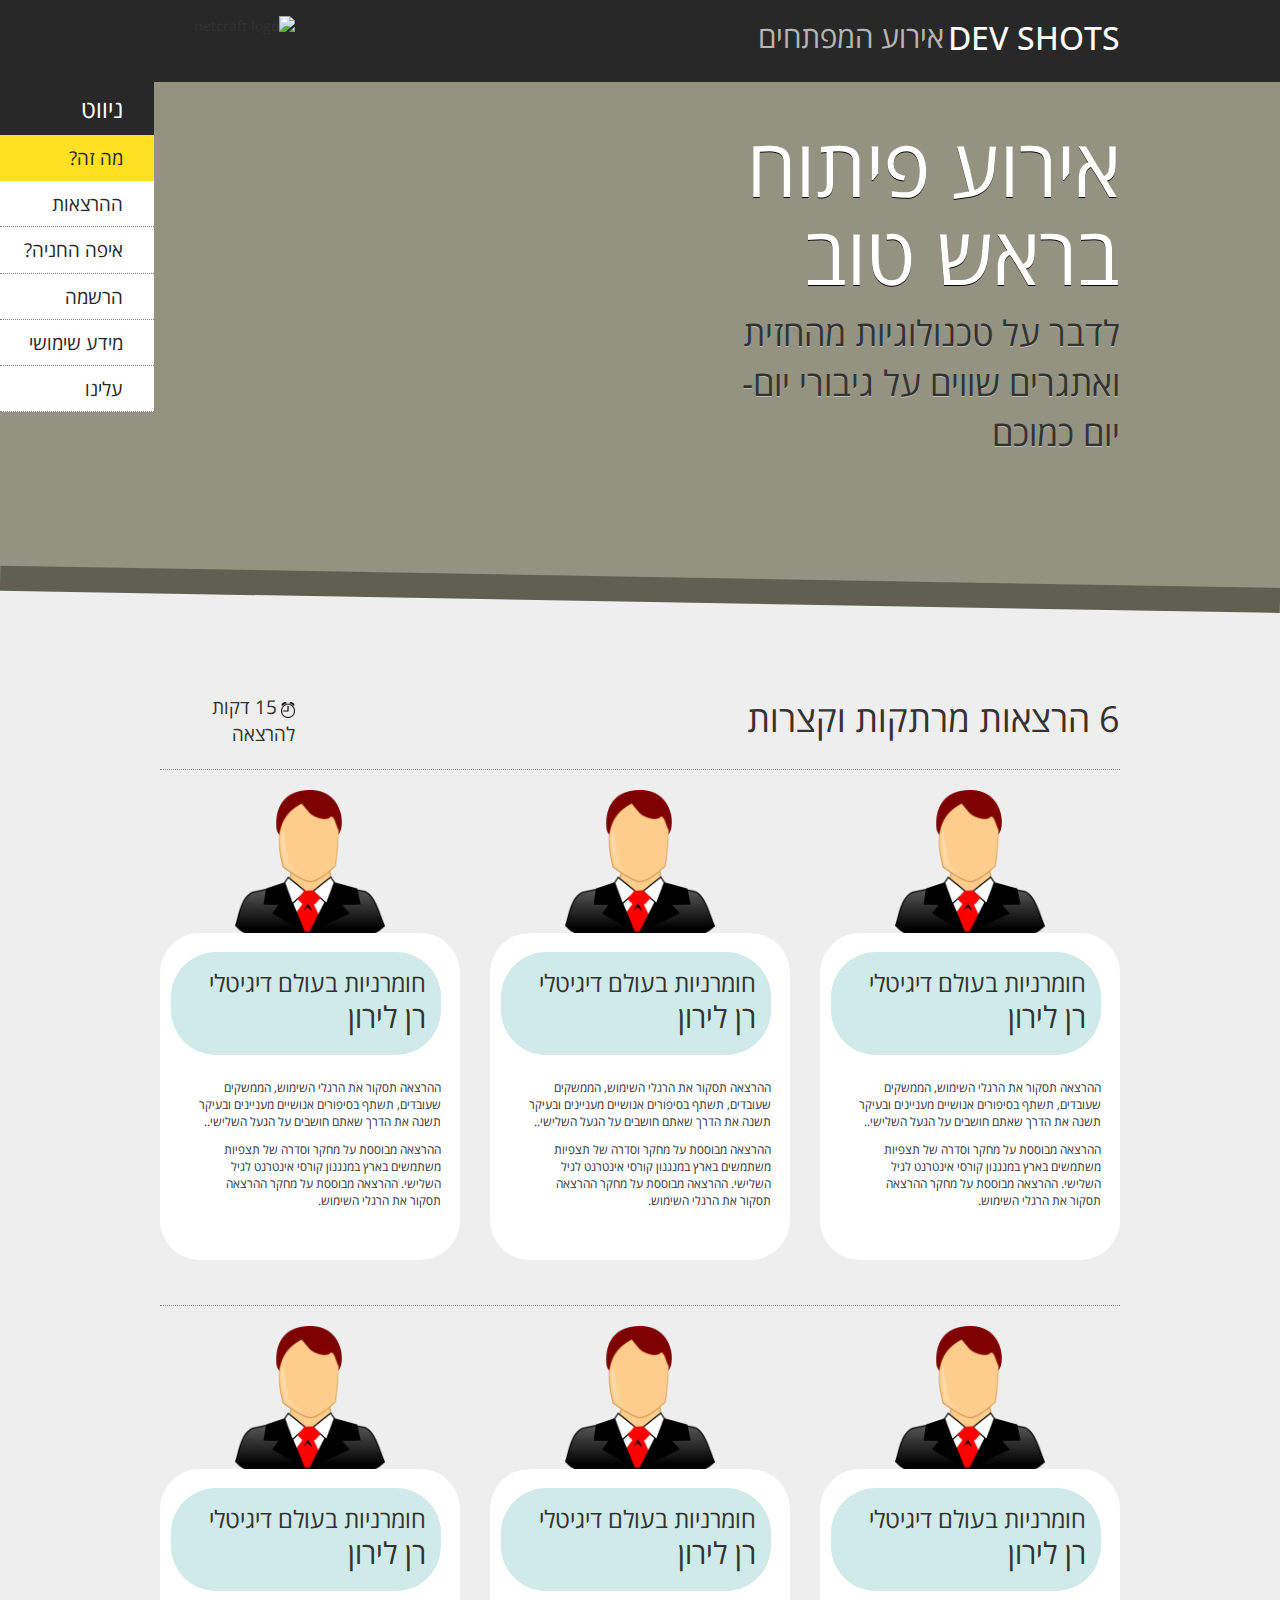
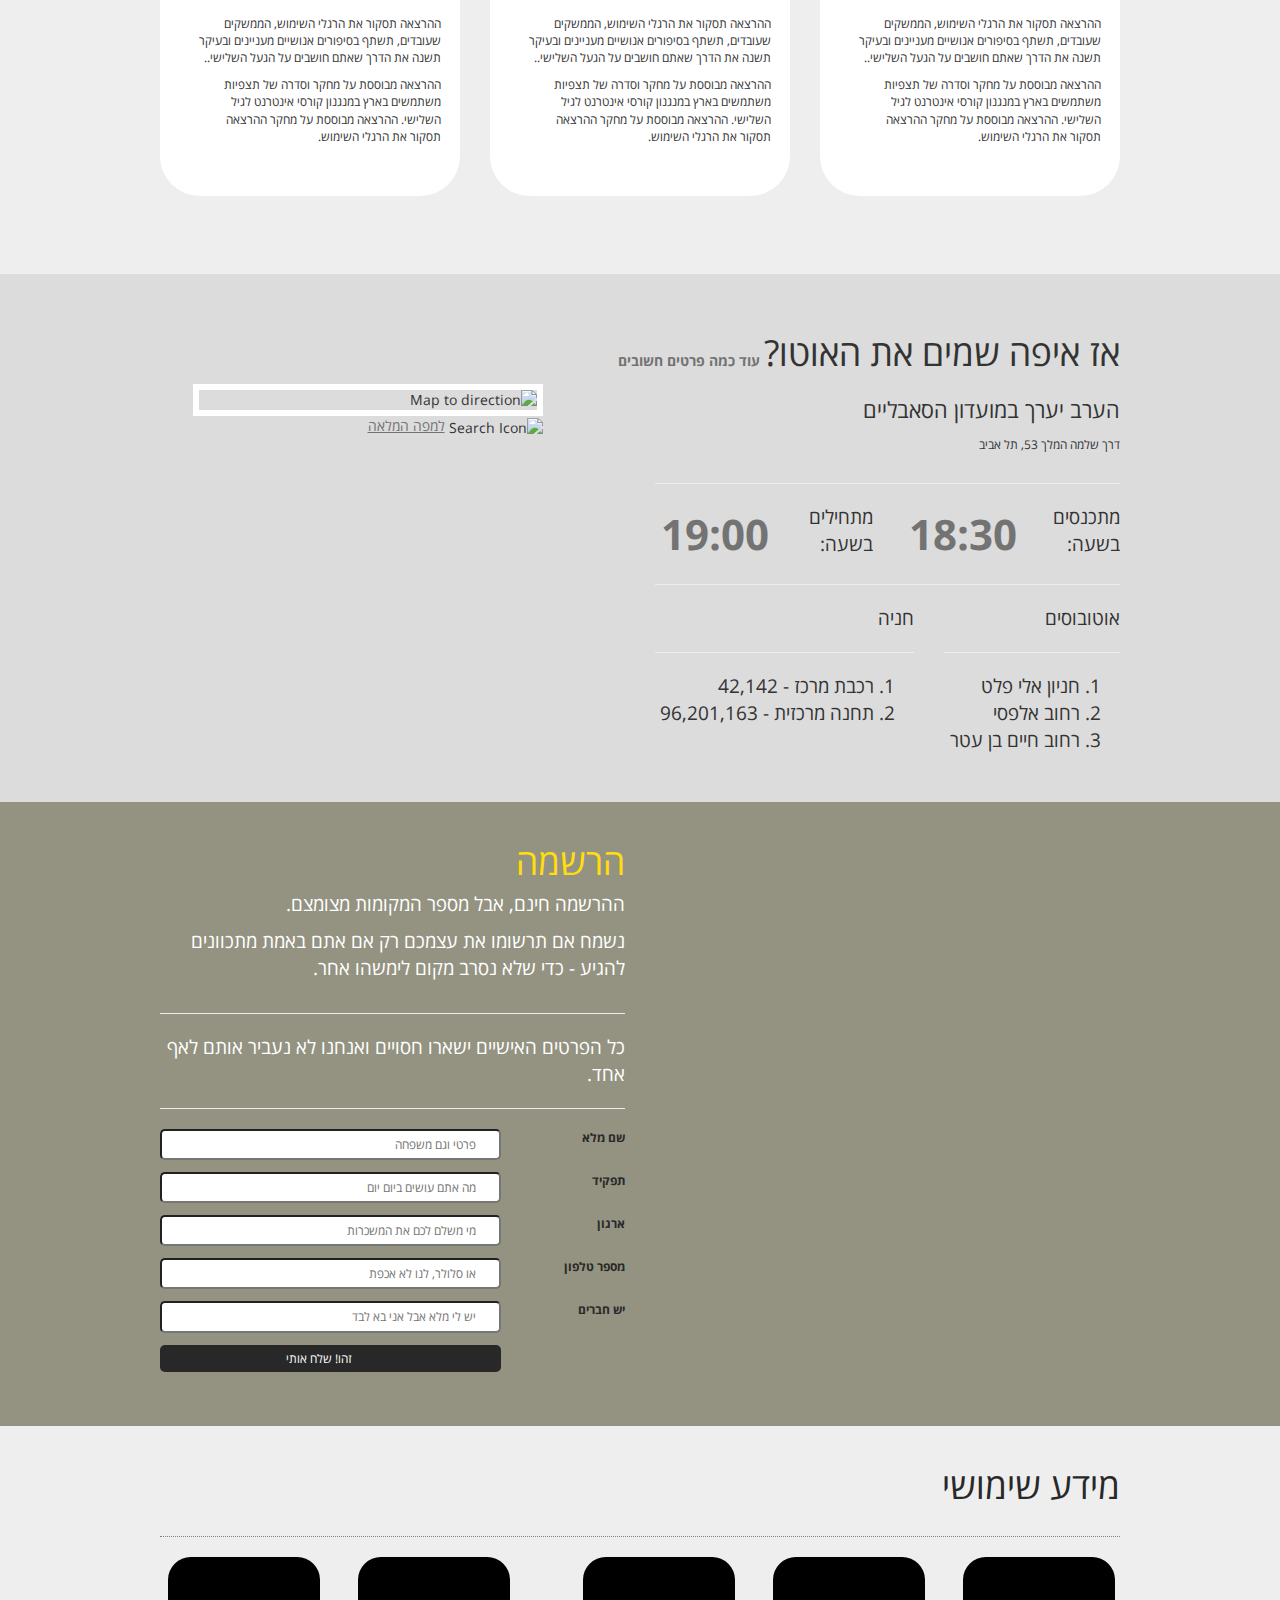
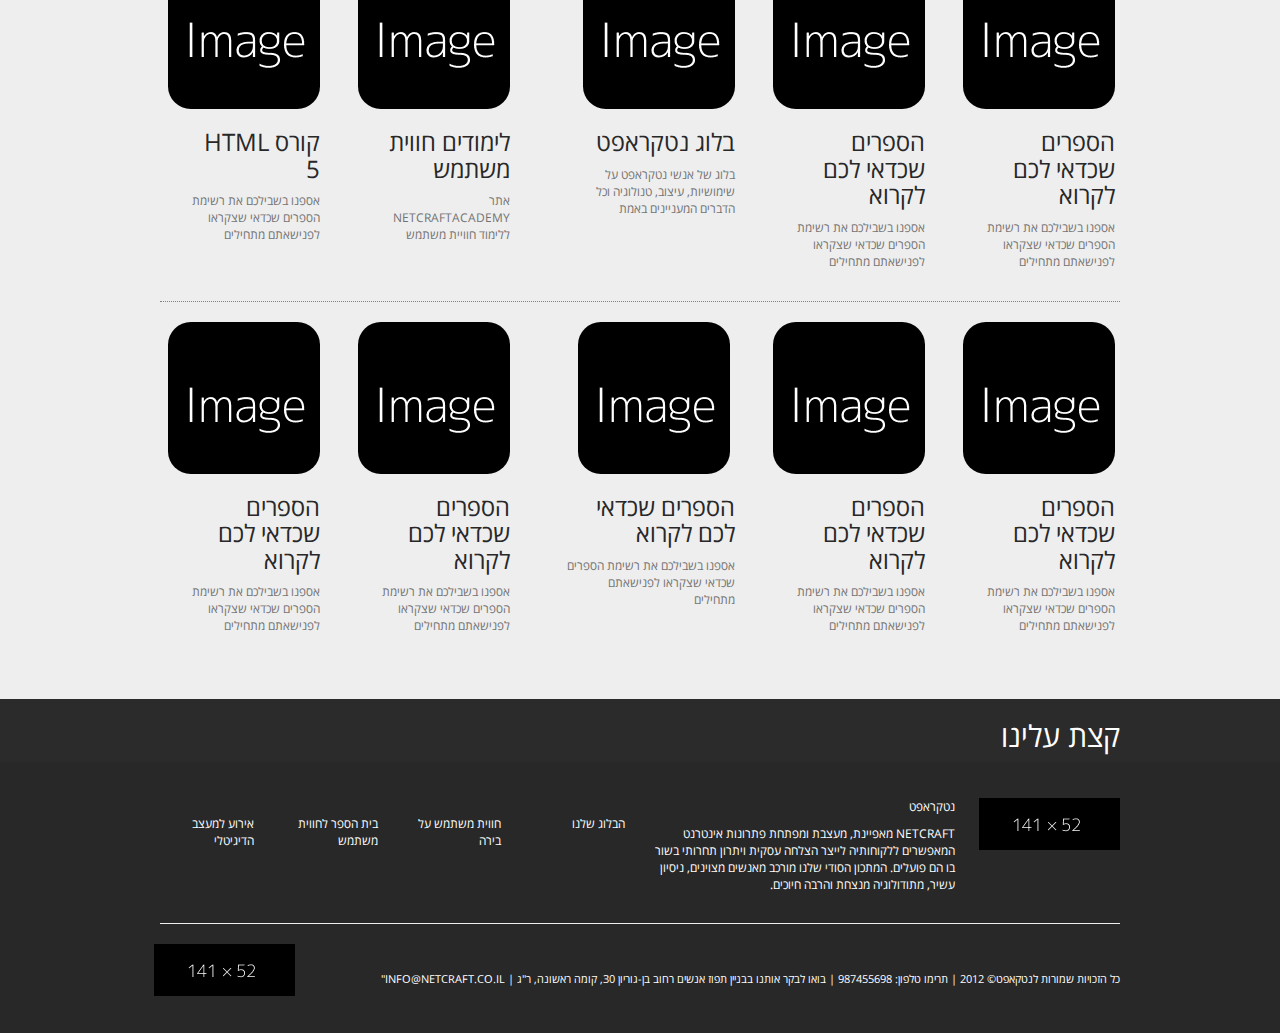
==== commit 82c8aab1: "Problem with git" ====
--- a/devshots.html
+++ b/devshots.html
@@ -104,10 +104,10 @@
                         </ul>
                     </nav>
                 </div>
-                <div class="col-lg-7 col-md-7 col-sm-5 desapair-mobile">
-                    <img src="" alt="" />
-                </div>
-                <div class="col-lg-5 col-md-5 col-sm-7 col-xs-12">
+                <div class="col-lg-7 col-md-7 col-sm-5  none appear-screen-block">
+                    <img src="img/imagepresentation.png" alt="" />
+                </div>
+                <div class="col-lg-5 col-md-5 col-sm-9 col-md-offset-0 col-lg-offset-0 col-sm-offset-1 col-xs-12">
                     <article>
                         <h2 class="text-color1
                            font-size3
@@ -137,21 +137,18 @@
                         absolute-postion
                         left-bottom-conner">
                   <img src="img/Clock.png" class="width2" alt="Clock icon" />
-                  <p class="inline">
+                  <p class="inline font-size5">
                       15 דקות להרצאה
                   </p>
               </div>
                 <div class="col-md-5 col-md-offset-7
                           col-lg-5 col-lg-offset-7
-                          col-sm-7 col-sm-offset-5
+                          col-sm-10 col-sm-offset-2
                           col-xs-12
                           vertical-medium
                           ">
                     <h2 class="font-size13">6 הרצאות מרתקות וקצרות </h2>
                 </div>
-
-
-
             </div>
             <hr class="border-bottom1">
             <div class="row">
@@ -169,7 +166,8 @@
                                   pale-blue-margin
                                   pale-blue-padding
                                   border-radius1
-                                  margin-bottom1">
+                                  margin-bottom1
+                                  font-size2">
                                 <h3 class="font-size6
                                     margin-reset
                                     font-width1">חומרניות בעולם דיגיטלי</h3> רן לירון
@@ -199,7 +197,8 @@
                                   pale-blue-margin
                                   pale-blue-padding
                                   border-radius1
-                                  margin-bottom1">
+                                  margin-bottom1
+                                  font-size2">
                                 <h3 class="font-size6
                                     margin-reset
                                     font-width1">חומרניות בעולם דיגיטלי</h3> רן לירון
@@ -229,7 +228,8 @@
                                   pale-blue-margin
                                   pale-blue-padding
                                   border-radius1
-                                  margin-bottom1">
+                                  margin-bottom1
+                                  font-size2">
                                 <h3 class="font-size6
                                     margin-reset
                                     font-width1">חומרניות בעולם דיגיטלי</h3> רן לירון
@@ -248,96 +248,99 @@
             </div>
             <hr class="border-bottom1 none appear-tablet-block">
             <div class="row">
-                <div class="col-lg-4 col-md-4 col-sm-12 col-xs-12 margin-bottom1">
-                    <article class="lecture-block">
-                        <img src="img/Lecturer.png" class="width3
-                          block
-                          auto-center" alt="Picture of lecture presentor" />
-                        <div class="background-color4
-                               white-box-padding
-                               max-width1
-                               auto-center
-                               border-radius2">
-                            <div class="background-color9
-                                  pale-blue-margin
-                                  pale-blue-padding
-                                  border-radius1
-                                  margin-bottom1">
-                                <h3 class="font-size6
-                                    margin-reset
-                                    font-width1">חומרניות בעולם דיגיטלי</h3> רן לירון
-                            </div>
-                            <div class="font-size7 margin-left1">
-                                <p>
-                                    ההרצאה תסקור את הרגלי השימוש, הממשקים שעובדים, תשתף בסיפורים אנושיים מעניינים ובעיקר תשנה את הדרך שאתם חושבים על הגעל השלישי..
-                                </p>
-                                <p>
-                                    ההרצאה מבוססת על מחקר וסדרה של תצפיות משתמשים בארץ במנגנון קורסי אינטרנט לגיל השלישי. ההרצאה מבוססת על מחקר ההרצאה תסקור את הרגלי השימוש.
-                                </p>
-                            </div>
-                        </div>
-                    </article>
-                </div>
-                <div class="col-lg-4 col-md-4 col-sm-12 col-xs-12 margin-bottom1">
-                    <article class="lecture-block">
-                        <img src="img/Lecturer.png" class="width3
-                          block
-                          auto-center" alt="Picture of lecture presentor" />
-                        <div class="background-color4
-                               white-box-padding
-                               max-width1
-                               auto-center
-                               border-radius2">
-                            <div class="background-color9
-                                  pale-blue-margin
-                                  pale-blue-padding
-                                  border-radius1
-                                  margin-bottom1">
-                                <h3 class="font-size6
-                                    margin-reset
-                                    font-width1">חומרניות בעולם דיגיטלי</h3> רן לירון
-                            </div>
-                            <div class="font-size7 margin-left1">
-                                <p>
-                                    ההרצאה תסקור את הרגלי השימוש, הממשקים שעובדים, תשתף בסיפורים אנושיים מעניינים ובעיקר תשנה את הדרך שאתם חושבים על הגעל השלישי..
-                                </p>
-                                <p>
-                                    ההרצאה מבוססת על מחקר וסדרה של תצפיות משתמשים בארץ במנגנון קורסי אינטרנט לגיל השלישי. ההרצאה מבוססת על מחקר ההרצאה תסקור את הרגלי השימוש.
-                                </p>
-                            </div>
-                        </div>
-                    </article>
-                </div>
-                <div class="col-lg-4 col-md-4 col-sm-12 col-xs-12 margin-bottom1">
-                    <article class="lecture-block">
-                        <img src="img/Lecturer.png" class="width3
-                          block
-                          auto-center" alt="Picture of lecture presentor" />
-                        <div class="background-color4
-                               white-box-padding
-                               max-width1
-                               auto-center
-                               border-radius2">
-                            <div class="background-color9
-                                  pale-blue-margin
-                                  pale-blue-padding
-                                  border-radius1
-                                  margin-bottom1">
-                                <h3 class="font-size6
-                                    margin-reset
-                                    font-width1">חומרניות בעולם דיגיטלי</h3> רן לירון
-                            </div>
-                            <div class="font-size7 margin-left1">
-                                <p>
-                                    ההרצאה תסקור את הרגלי השימוש, הממשקים שעובדים, תשתף בסיפורים אנושיים מעניינים ובעיקר תשנה את הדרך שאתם חושבים על הגעל השלישי..
-                                </p>
-                                <p>
-                                    ההרצאה מבוססת על מחקר וסדרה של תצפיות משתמשים בארץ במנגנון קורסי אינטרנט לגיל השלישי. ההרצאה מבוססת על מחקר ההרצאה תסקור את הרגלי השימוש.
-                                </p>
-                            </div>
-                        </div>
-                    </article>
-                </div>
+              <div class="col-lg-4 col-md-4 col-sm-12 col-xs-12 margin-bottom1">
+                  <article class="lecture-block">
+                      <img src="img/Lecturer.png" class="width3
+                        block
+                        auto-center" alt="Picture of lecture presentor" />
+                      <div class="background-color4
+                             white-box-padding
+                             max-width1
+                             auto-center
+                             border-radius2">
+                          <div class="background-color9
+                                pale-blue-margin
+                                pale-blue-padding
+                                border-radius1
+                                margin-bottom1
+                                font-size2">
+                              <h3 class="font-size6
+                                  margin-reset
+                                  font-width1">חומרניות בעולם דיגיטלי</h3> רן לירון
+                          </div>
+                          <div class="font-size7 margin-left1">
+                              <p>
+                                  ההרצאה תסקור את הרגלי השימוש, הממשקים שעובדים, תשתף בסיפורים אנושיים מעניינים ובעיקר תשנה את הדרך שאתם חושבים על הגעל השלישי..
+                              </p>
+                              <p>
+                                  ההרצאה מבוססת על מחקר וסדרה של תצפיות משתמשים בארץ במנגנון קורסי אינטרנט לגיל השלישי. ההרצאה מבוססת על מחקר ההרצאה תסקור את הרגלי השימוש.
+                              </p>
+                          </div>
+                      </div>
+                  </article>
+              </div>
+              <div class="col-lg-4 col-md-4 col-sm-12 col-xs-12 margin-bottom1">
+                  <article class="lecture-block">
+                      <img src="img/Lecturer.png" class="width3
+                        block
+                        auto-center" alt="Picture of lecture presentor" />
+                      <div class="background-color4
+                             white-box-padding
+                             max-width1
+                             auto-center
+                             border-radius2">
+                          <div class="background-color9
+                                pale-blue-margin
+                                pale-blue-padding
+                                border-radius1
+                                margin-bottom1
+                                font-size2">
+                              <h3 class="font-size6
+                                  margin-reset
+                                  font-width1">חומרניות בעולם דיגיטלי</h3> רן לירון
+                          </div>
+                          <div class="font-size7 margin-left1">
+                              <p>
+                                  ההרצאה תסקור את הרגלי השימוש, הממשקים שעובדים, תשתף בסיפורים אנושיים מעניינים ובעיקר תשנה את הדרך שאתם חושבים על הגעל השלישי..
+                              </p>
+                              <p>
+                                  ההרצאה מבוססת על מחקר וסדרה של תצפיות משתמשים בארץ במנגנון קורסי אינטרנט לגיל השלישי. ההרצאה מבוססת על מחקר ההרצאה תסקור את הרגלי השימוש.
+                              </p>
+                          </div>
+                      </div>
+                  </article>
+              </div>
+              <div class="col-lg-4 col-md-4 col-sm-12 col-xs-12 margin-bottom1">
+                  <article class="lecture-block">
+                      <img src="img/Lecturer.png" class="width3
+                        block
+                        auto-center" alt="Picture of lecture presentor" />
+                      <div class="background-color4
+                             white-box-padding
+                             max-width1
+                             auto-center
+                             border-radius2">
+                          <div class="background-color9
+                                pale-blue-margin
+                                pale-blue-padding
+                                border-radius1
+                                margin-bottom1
+                                font-size2">
+                              <h3 class="font-size6
+                                  margin-reset
+                                  font-width1">חומרניות בעולם דיגיטלי</h3> רן לירון
+                          </div>
+                          <div class="font-size7 margin-left1">
+                              <p>
+                                  ההרצאה תסקור את הרגלי השימוש, הממשקים שעובדים, תשתף בסיפורים אנושיים מעניינים ובעיקר תשנה את הדרך שאתם חושבים על הגעל השלישי..
+                              </p>
+                              <p>
+                                  ההרצאה מבוססת על מחקר וסדרה של תצפיות משתמשים בארץ במנגנון קורסי אינטרנט לגיל השלישי. ההרצאה מבוססת על מחקר ההרצאה תסקור את הרגלי השימוש.
+                              </p>
+                          </div>
+                      </div>
+                  </article>
+              </div>
             </div>
         </div>
     </section>
@@ -350,8 +353,7 @@
                 <div class="col-md-12 col-lg-12">
                     <h2 class="next
                           font-size13
-                          appear-screen-inline
-                          appear-tablet-block">אז איפה שמים את האוטו?</h2>
+                          inline">אז איפה שמים את האוטו?</h2>
                     <span class="text-color7
                             font-weight1">עוד כמה פרטים חשובים</span>
                 </div>
@@ -361,7 +363,7 @@
                         col-lg-5
                         col-sm-5
                         none
-                        appear-tablet-block
+                        appear-screen-block
                         text-align-left
                         ">
                     <img src="img/Map.png" class="width4
@@ -372,7 +374,7 @@
                 </div>
                 <div class="col-md-6 col-md-offset-1
                         col-lg-6 col-lg-offset-1
-                        col-sm-6 col-sm-offset-1
+                        col-sm-12
                         margin-top2">
                     <div class="row">
                         <div class="col-md-12 col-lg-12 col-sm-12">
@@ -452,10 +454,10 @@
         <!--הרשמה-->
         <div class="container text-color1">
             <div class="row">
-                <div class="col-md-6 col-lg-6 col-sm-4 none appear-tablet-block">
+                <div class="col-md-6 col-lg-6 col-sm-4 none appear-screen-block-block">
                     <img src="" alt="Robot picture" />
                 </div>
-                <div class="col-md-6 col-lg-6 col-sm-8 col-xs-12">
+                <div class="col-md-6 col-lg-6 col-sm-12  col-xs-12">
                     <div class="row">
                         <div class="col-md-12 col-lg-12">
                             <h2 class="text-color4
@@ -463,7 +465,7 @@
                         </div>
                     </div>
                     <div class="row">
-                        <div class="col-md-12 col-lg-12 col-sm-12 col-xs-12">
+                        <div class="col-md-12 col-lg-12 col-sm-12 col-xs-12 font-size5">
                             <p>
                                 ההרשמה חינם, אבל מספר המקומות מצומצם.
                             </p>
@@ -474,7 +476,7 @@
                     </div>
                     <hr>
                     <div class="row">
-                        <div class="col-lg-12 col-md-12 col-sm-12 col-xs-12">
+                        <div class="col-lg-12 col-md-12 col-sm-12 col-xs-12 font-size5">
                             כל הפרטים האישיים ישארו חסויים ואנחנו לא נעביר אותם לאף אחד.
                         </div>
                     </div>
@@ -487,7 +489,7 @@
                                     <div class="col-xs-9 col-sm-9 col-md-9 col-lg-9 margin-bottom2 font-size7">
                                       <input type="text" id="full-name" value="פרטי וגם משפחה" class="full-width border-radius4 input-padding text-color7">
                                     </div>
-                                    <div class="col-xs-3 col-sm-3 col-md-3 col-lg-3">
+                                    <div class="col-xs-3 col-sm-3 col-md-3 col-lg-3 font-size7">
                                       <label for="full-name">שם מלא</label>
                                     </div>
                                   </div>
@@ -495,7 +497,7 @@
                                     <div class="col-xs-9 col-sm-9 col-md-9 col-lg-9 margin-bottom2 font-size7">
                                       <input type="text" id="ocuppation" value="מה אתם עושים ביום יום" class="full-width border-radius4 input-padding text-color7">
                                     </div>
-                                    <div class="col-xs-3 col-sm-3 col-md-3 col-lg-3">
+                                    <div class="col-xs-3 col-sm-3 col-md-3 col-lg-3 font-size7">
                                       <label for="ocuppation">תפקיד</label>
                                     </div>
                                   </div>
@@ -503,7 +505,7 @@
                                     <div class="col-xs-9 col-sm-9 col-md-9 col-lg-9 margin-bottom2 font-size7">
                                       <input type="text" id="work-place" value="מי משלם לכם את המשכרות" class="full-width border-radius4 input-padding text-color7">
                                     </div>
-                                    <div class="col-xs-3 col-sm-3 col-md-3 col-lg-3">
+                                    <div class="col-xs-3 col-sm-3 col-md-3 col-lg-3 font-size7">
                                       <label for="work-place">ארגון</label>
                                     </div>
                                   </div>
@@ -511,7 +513,7 @@
                                     <div class="col-xs-9 col-sm-9 col-md-9 col-lg-9 margin-bottom2 font-size7">
                                       <input type="text" id="phone-number" value="או סלולר, לנו לא אכפת" class="full-width border-radius4 input-padding text-color7">
                                     </div>
-                                    <div class="col-xs-3 col-sm-3 col-md-3 col-lg-3">
+                                    <div class="col-xs-3 col-sm-3 col-md-3 col-lg-3 font-size7">
                                       <label for="phone-number">מספר טלפון</label>
                                     </div>
                                   </div>
@@ -519,12 +521,12 @@
                                     <div class="col-xs-9 col-sm-9 col-md-9 col-lg-9 margin-bottom2 font-size7">
                                       <input type="text" id="with-guest" value="יש לי מלא אבל אני בא לבד" class="full-width border-radius4 input-padding text-color7">
                                     </div>
-                                    <div class="col-xs-3 col-sm-3 col-md-3 col-lg-3">
+                                    <div class="col-xs-3 col-sm-3 col-md-3 col-lg-3 font-size7">
                                       <label for="with-guest">יש חברים</label>
                                     </div>
                                   </div>
                                   <div class="row">
-                                    <div class="col-xs-9 col-sm-9 col-md-9 col-lg-9">
+                                    <div class="col-xs-9 col-sm-9 col-md-9 col-lg-9 font-size7">
                                       <input type="submit" value="זהו! שלח אותי" class=" background-color1 text-color1 full-width border-radius4 input-padding border-reset">
                                     </div>
                                   </div>
--- a/CSS/screenstylesheet.css
+++ b/CSS/screenstylesheet.css
@@ -1,46 +1,104 @@
-  .appear-screen-inline-block{
-  display: inline-block;
-  }
+.appear-screen-inline-block{
+display: inline-block;
+}
 
-  .appear-screen-block{
-  display: block;
-  }
+.appear-screen-block{
+display: block;
+}
 
-  .disappear-screen{
-  display: none;
-  }
+.disappear-screen{
+display: none;
+}
 
-  .container{
-  width: 990px;
-  }
+.container{
+width: 990px;
+}
 
-  .appear-screen-inline{
-  display: inline;
-  }
-/*FONT-SIZE WHEN PAGE IS WIDE*/
+.appear-screen-inline{
+display: inline;
+}
+
+/*********************************
+FONT SIZE!!!!!!!!!!!!!!!!!!!!!!!!!
+*********************************/
+
+.font-size1{
+  font-size: 32px; /*English intro title and h2*/
+}
+
+.font-size2{
+  font-size: 30px; /*Hebrew intro title*/
+}
+
+.font-size3{
+  font-size: 80px; /*White presentation title*/
+}
+
+.font-size4{
+  font-size: 35px; /*Hebrew black presentation title*/
+}
+
+.font-size5{
+  font-size: 19px; /*Text in navigation bar*/
+}
+
+.font-size6{
+  font-size: 24px; /*Lecture title*/
+}
+
 .font-size7{
   font-size: 12px;
+}
+
+.font-size8{
+  font-size: 14px; /*Little text aside h2 in direction section*/
+}
+
+.font-size9{
+  font-size: 16px; /*Title down h2 in direction section*/
+}
+
+.font-size10{
+  font-size: 13px; /*Paragraph in direction section*/
+}
+
+.font-size11{
+  font-size: 11px; /*Text down the map*/
 }
 
 .font-size12{
   font-size: 42px;
 }
 
+.font-size13{
+  font-size: 36px; /*Hour*/
+}
+
+.font-size14{
+  font-size: 22px; /*NETCRAFT title in about us section*/
+}
+
+.font-size15{
+  font-size: 42px;
+}
+
+
 .font-size16{
   font-size: 19px;
 }
 
+
 /*MIDDLE BLOCK EXTRA INFO WIDTH*/
 .width8{
-  width: 200px;
+width: 200px;
 }
 
 /*MARGIN FOR EXTRA INFO SECTION*/
 
 .margin-left2{
-  margin-left: 25px;
+margin-left: 25px;
 }
 
 .margin-right3{
-  margin-right: 5px;
+margin-right: 5px;
 }
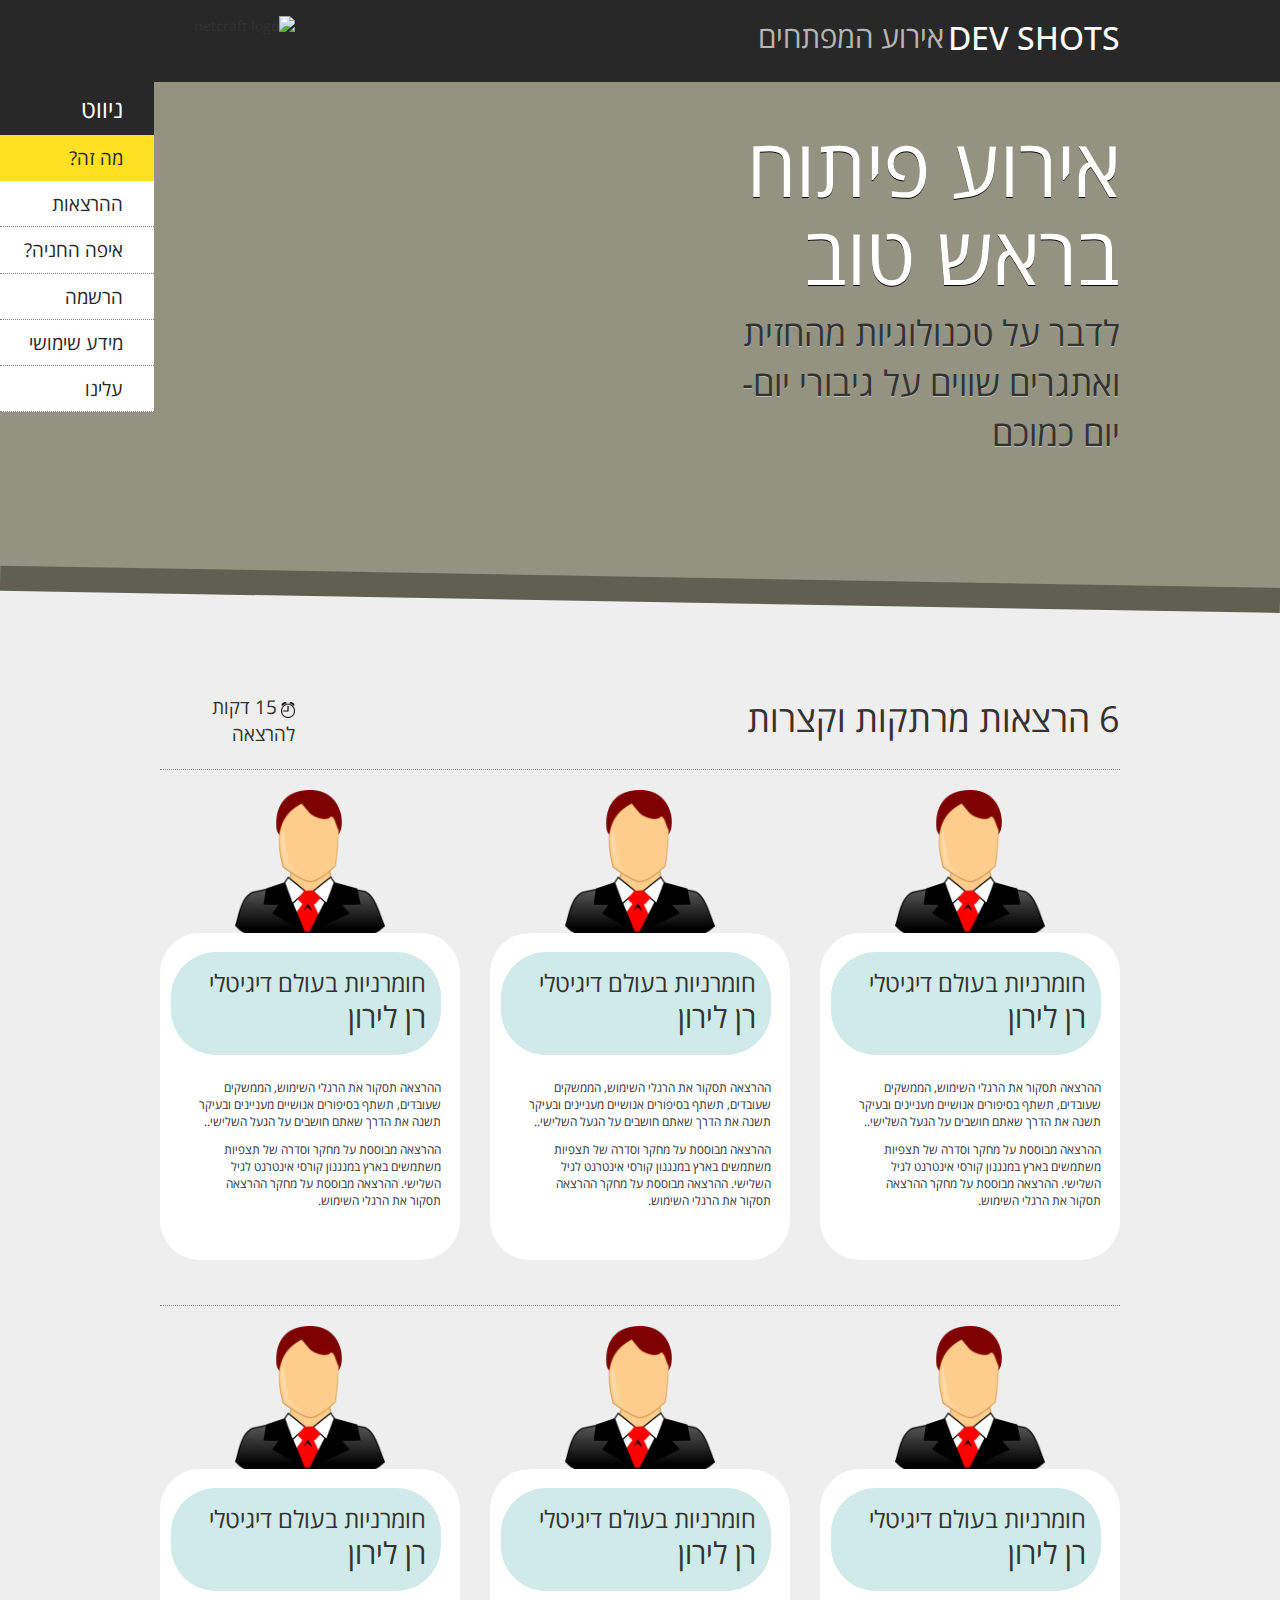
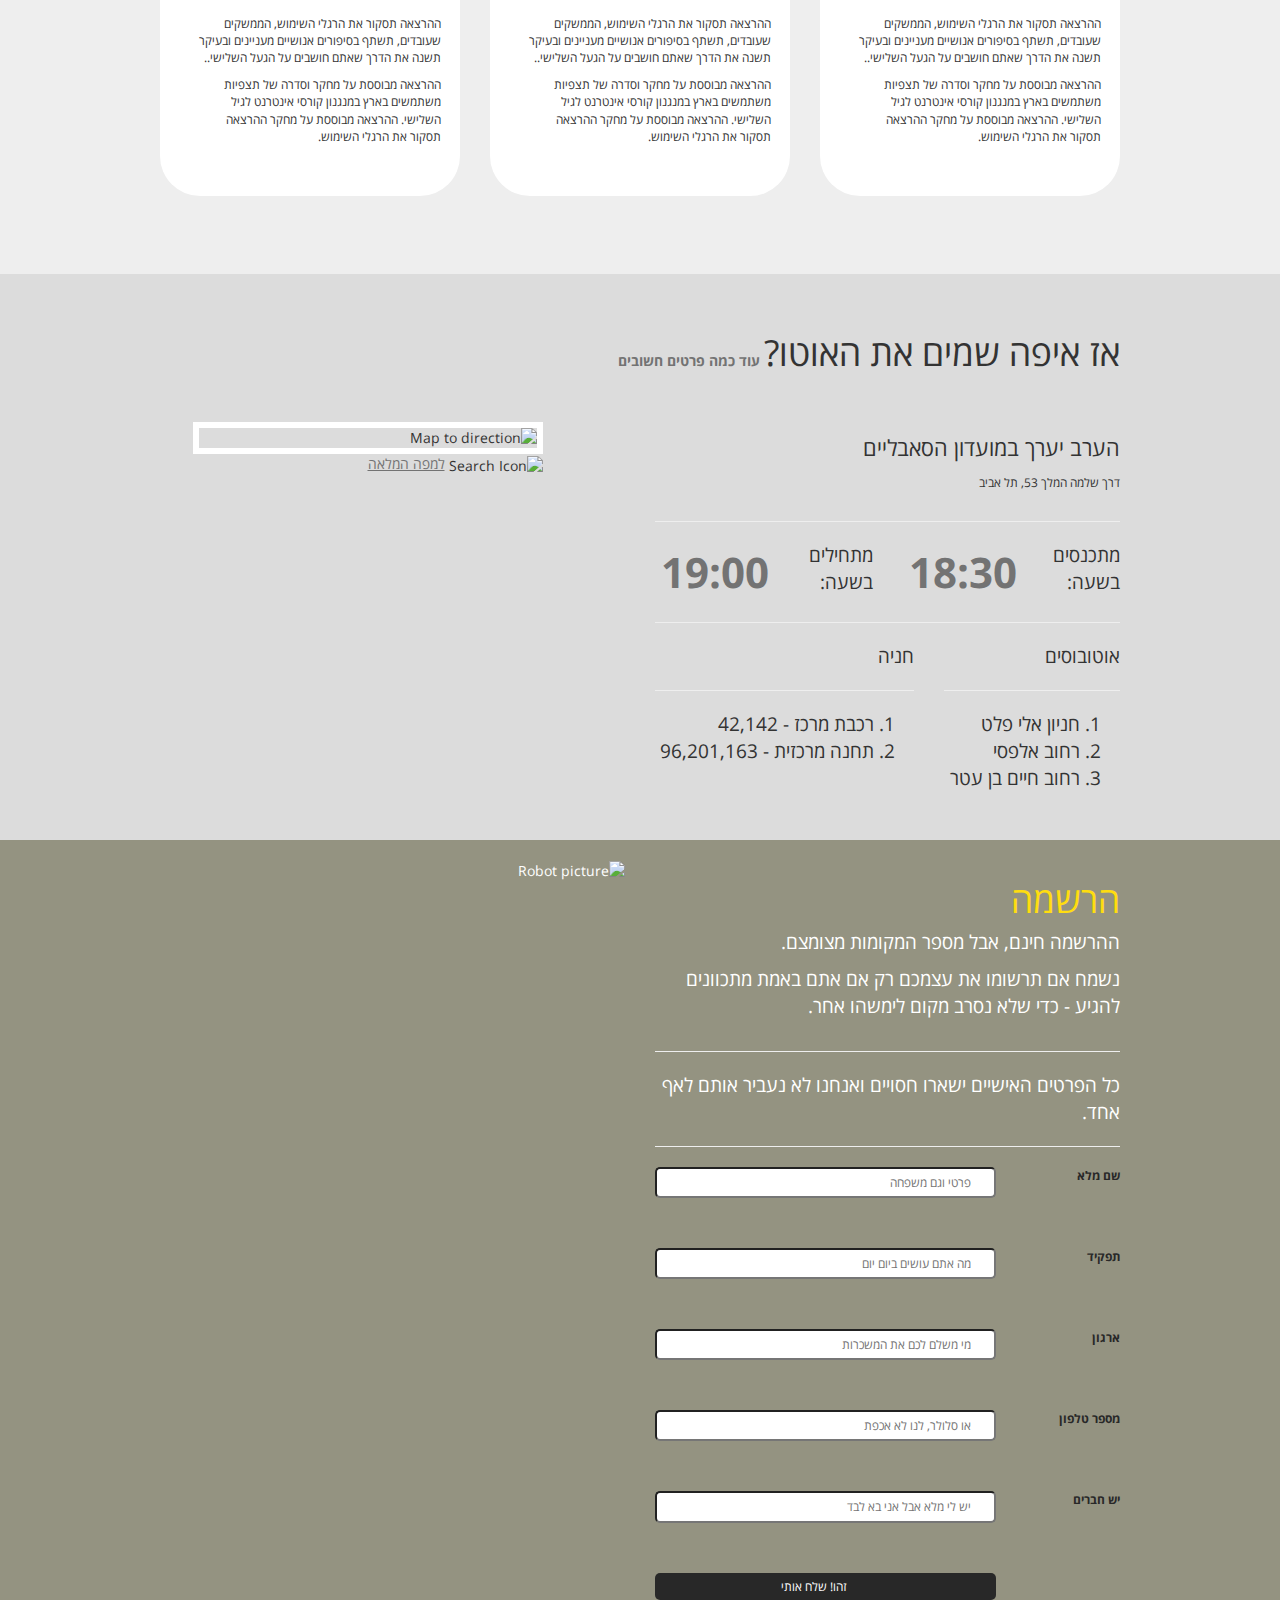
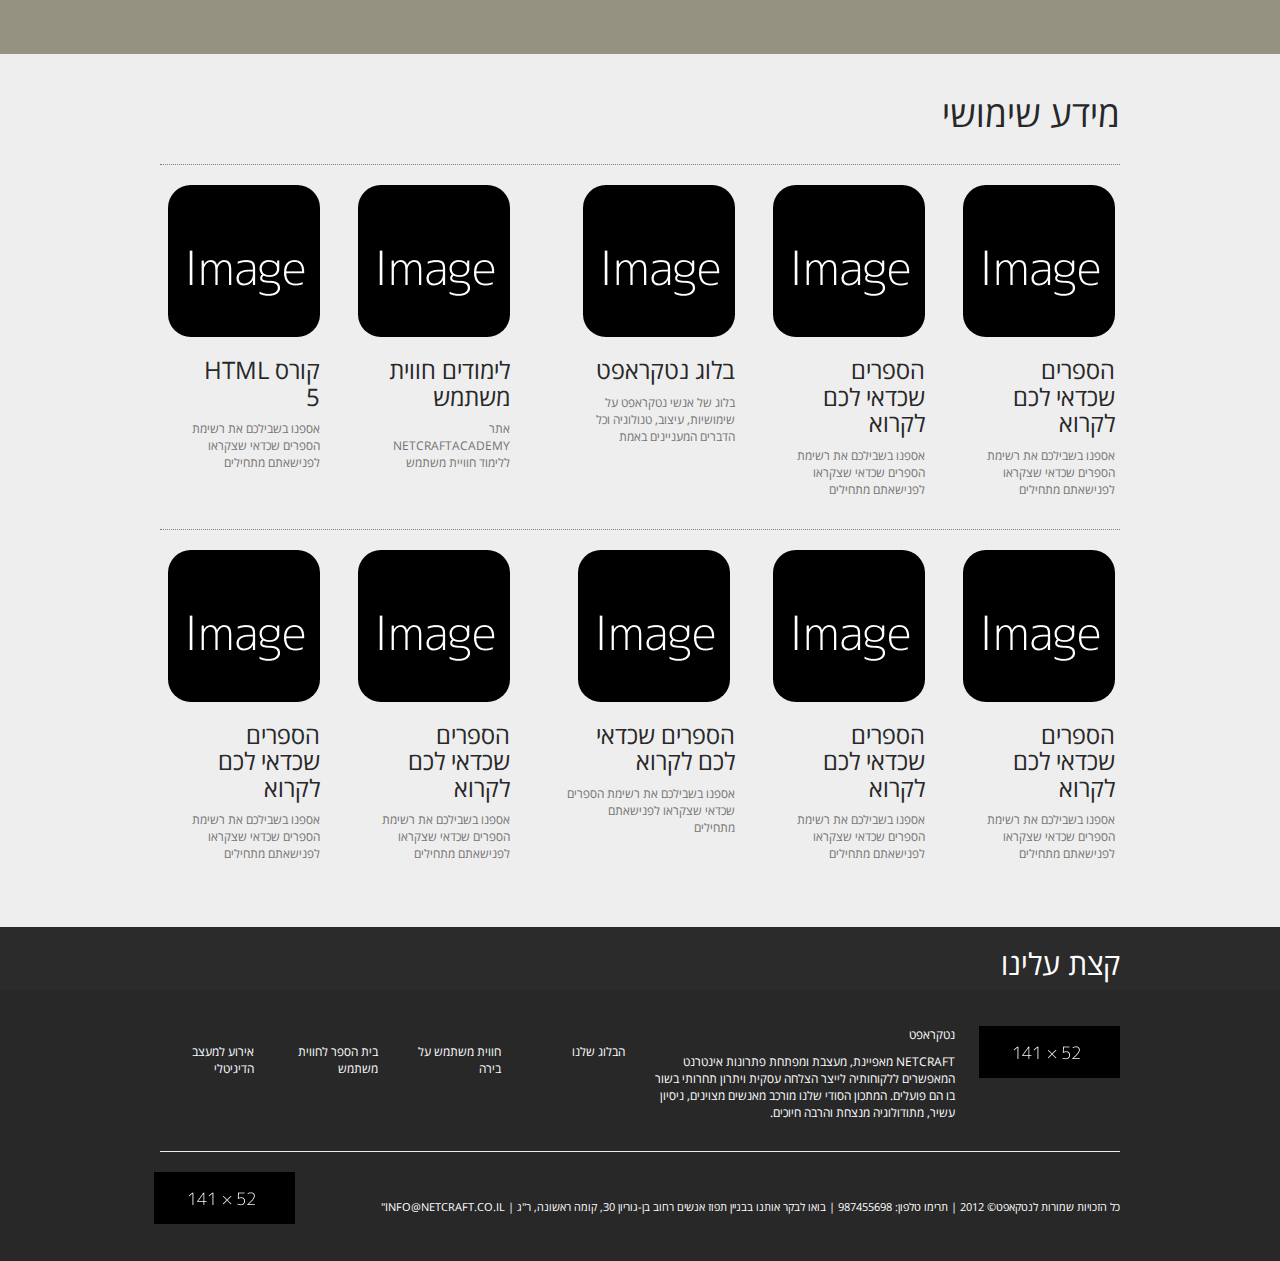
==== commit cec47d94: "Changed footer behaviour and fixed registration page" ====
--- a/devshots.html
+++ b/devshots.html
@@ -454,7 +454,7 @@
         <!--הרשמה-->
         <div class="container text-color1">
             <div class="row">
-                <div class="col-md-6 col-lg-6 col-sm-4 none appear-screen-block-block">
+                <div class="col-md-6 col-lg-6 col-sm-4 none appear-screen-block">
                     <img src="" alt="Robot picture" />
                 </div>
                 <div class="col-md-6 col-lg-6 col-sm-12  col-xs-12">
@@ -752,27 +752,27 @@
 
         </div>
         <div class="row disappear-screen">
-          <div class="col-sm-2 col-xs-2 col-sm-offset-5 col-offset-xs-5 margin-bottom2">
-            <img src="img/Logo.png" alt="Logo">
-          </div>
-          <div class="col-sm-4 col-xs-4 col-sm-offset-4 col-offset-xs-4 margin-bottom2">
+          <div class="col-sm-6 col-xs-6 col-sm-offset-3 col-offset-xs-5 margin-bottom2">
+            <img src="img/Logos.png" alt="" class="margin-right2">
+          </div>
+          <div class="col-sm-8 col-xs-8 col-sm-offset-2 col-offset-xs-2 margin-bottom2">
             <p>נטקראפט</p>
             <p> NETCRAFT מאפיינת, מעצבת ומפתחת פתרונות אינטרנט המאפשרים ללקוחותיה לייצר הצלחה עסקית ויתרון תחרותי בשור בו הם פועלים. המתכון הסודי שלנו מורכב מאנשים מצוינים, ניסיון עשיר, מתודולוגיה מנצחת והרבה חיוכים.</p>
           </div>
-          <div class="col-sm-2 col-xs-2 col-sm-offset-5 col-offset-xs-5 margin-bottom2">
-            <img src="img/Logos.png" alt="">
+          <div class="col-sm-6 col-xs-6 col-sm-offset-3 col-offset-xs-2 margin-bottom2">
+            <img src="img/Logos.png" alt="" class="margin-right2">
             <p>אירוע למעצב הדיגיטלי</p>
           </div>
-          <div class="col-sm-2 col-xs-2 col-sm-offset-5 col-offset-xs-5 margin-bottom2">
-            <img src="img/Logos.png" alt="">
+          <div class="col-sm-6 col-xs-6 col-sm-offset-3 col-offset-xs-2 margin-bottom2">
+            <img src="img/Logos.png" alt="" class="margin-right2">
             <p>בית הספר לחווית משתמש</p>
           </div>
-          <div class="col-sm-2 col-xs-2 col-sm-offset-5 col-offset-xs-5 margin-bottom2">
-            <img src="img/Logos.png" alt="">
+          <div class="col-sm-6 col-xs-6 col-sm-offset-3 col-offset-xs-2 margin-bottom2">
+            <img src="img/Logos.png" alt="" class="margin-right2">
             <p>חווית משתמש על בירה</p>
           </div>
-          <div class="col-sm-2 col-xs-2 col-sm-offset-5 col-offset-xs-5 margin-bottom2">
-            <img src="img/Logos.png" alt="">
+          <div class="col-sm-4 col-xs-4 col-sm-offset-4 col-offset-xs-5 margin-bottom2">
+            <img src="img/Logos.png" alt="" class="margin-right1">
             <p>הבלוג שלנו</p>
           </div>
         </div>
--- a/CSS/basicstylesheet.css
+++ b/CSS/basicstylesheet.css
@@ -313,11 +313,11 @@
 }
 
 .font-size3{
-  font-size: 80px; /*White presentation title*/
+  font-size: 100px; /*White presentation title*/
 }
 
 .font-size4{
-  font-size: 35px; /*Hebrew black presentation title*/
+  font-size: 70px; /*Hebrew black presentation title*/
 }
 
 .font-size5{
@@ -325,11 +325,11 @@
 }
 
 .font-size6{
-  font-size: 24px; /*Lecture title*/
+  font-size: 40px; /*Lecture title*/
 }
 
 .font-size7{
-  font-size: 16px; /*Text in white box lecture*/
+  font-size: 25px; /*Text in white box lecture*/
 }
 
 .font-size8{
@@ -349,15 +349,15 @@
 }
 
 .font-size12{
-  font-size: 15px; /*Text in presentation hour in direction section*/
+  font-size: 40px; /*Text in presentation hour in direction section*/
 }
 
 .font-size13{
-  font-size: 36px; /*Hour*/
+  font-size: 50px; /*Hour*/
 }
 
 .font-size14{
-  font-size: 22px; /*NETCRAFT title in about us section*/
+  font-size: 30px; /*NETCRAFT title in about us section*/
 }
 
 .font-size15{
@@ -365,7 +365,7 @@
 }
 
 .font-size16{
-  font-size: 14px;
+  font-size: 30px;
 }
 /*********************************
 WIDTH!!!!!!!!!!!!!!!!!!!!!!!!!!!!!
@@ -594,7 +594,7 @@
 }
 
 .margin-bottom2{
-  margin-bottom: 12px;
+  margin-bottom: 50px;
 }
 /*MARGIN LEFT*/
 
@@ -607,6 +607,10 @@
   margin-right: 25px;
 }
 
+.margin-right2{
+  margin-right: 25%;
+}
+
 /*MARGIN ELEMENT*/
 
 .margin-reset{
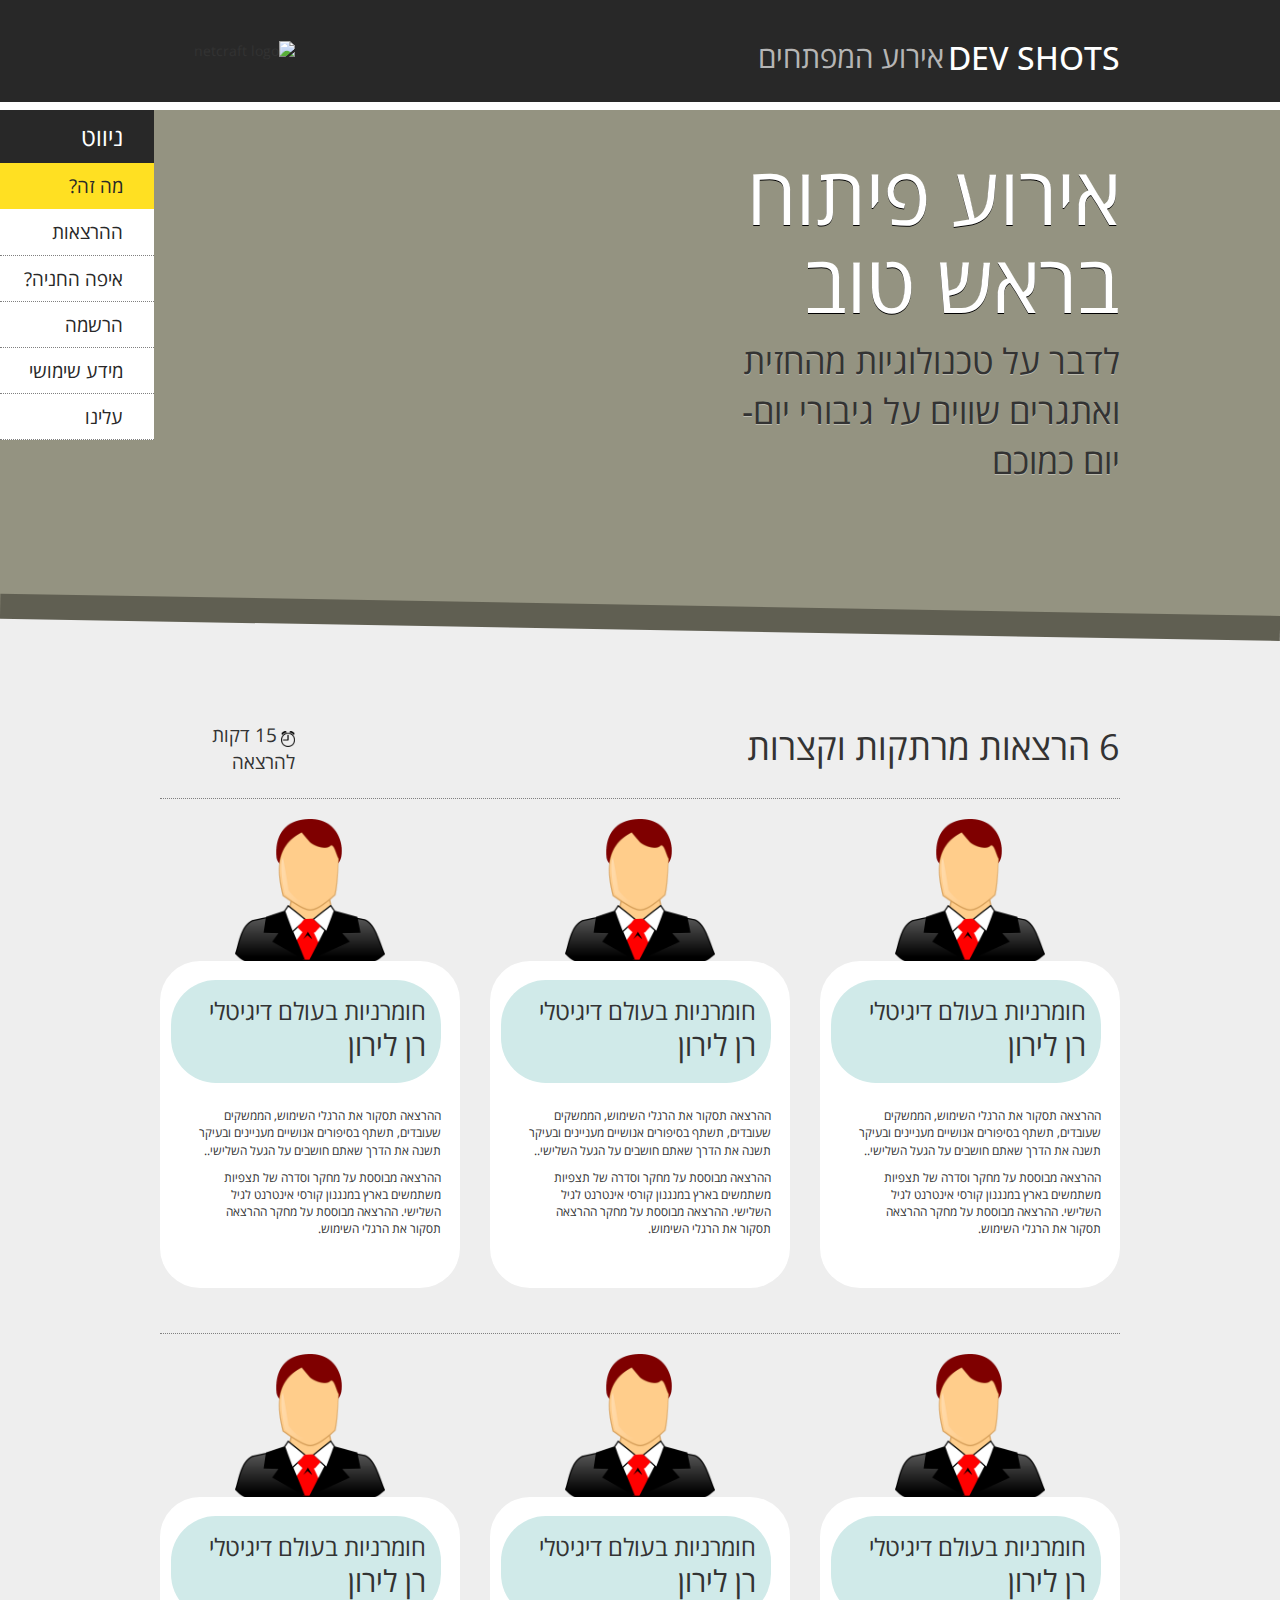
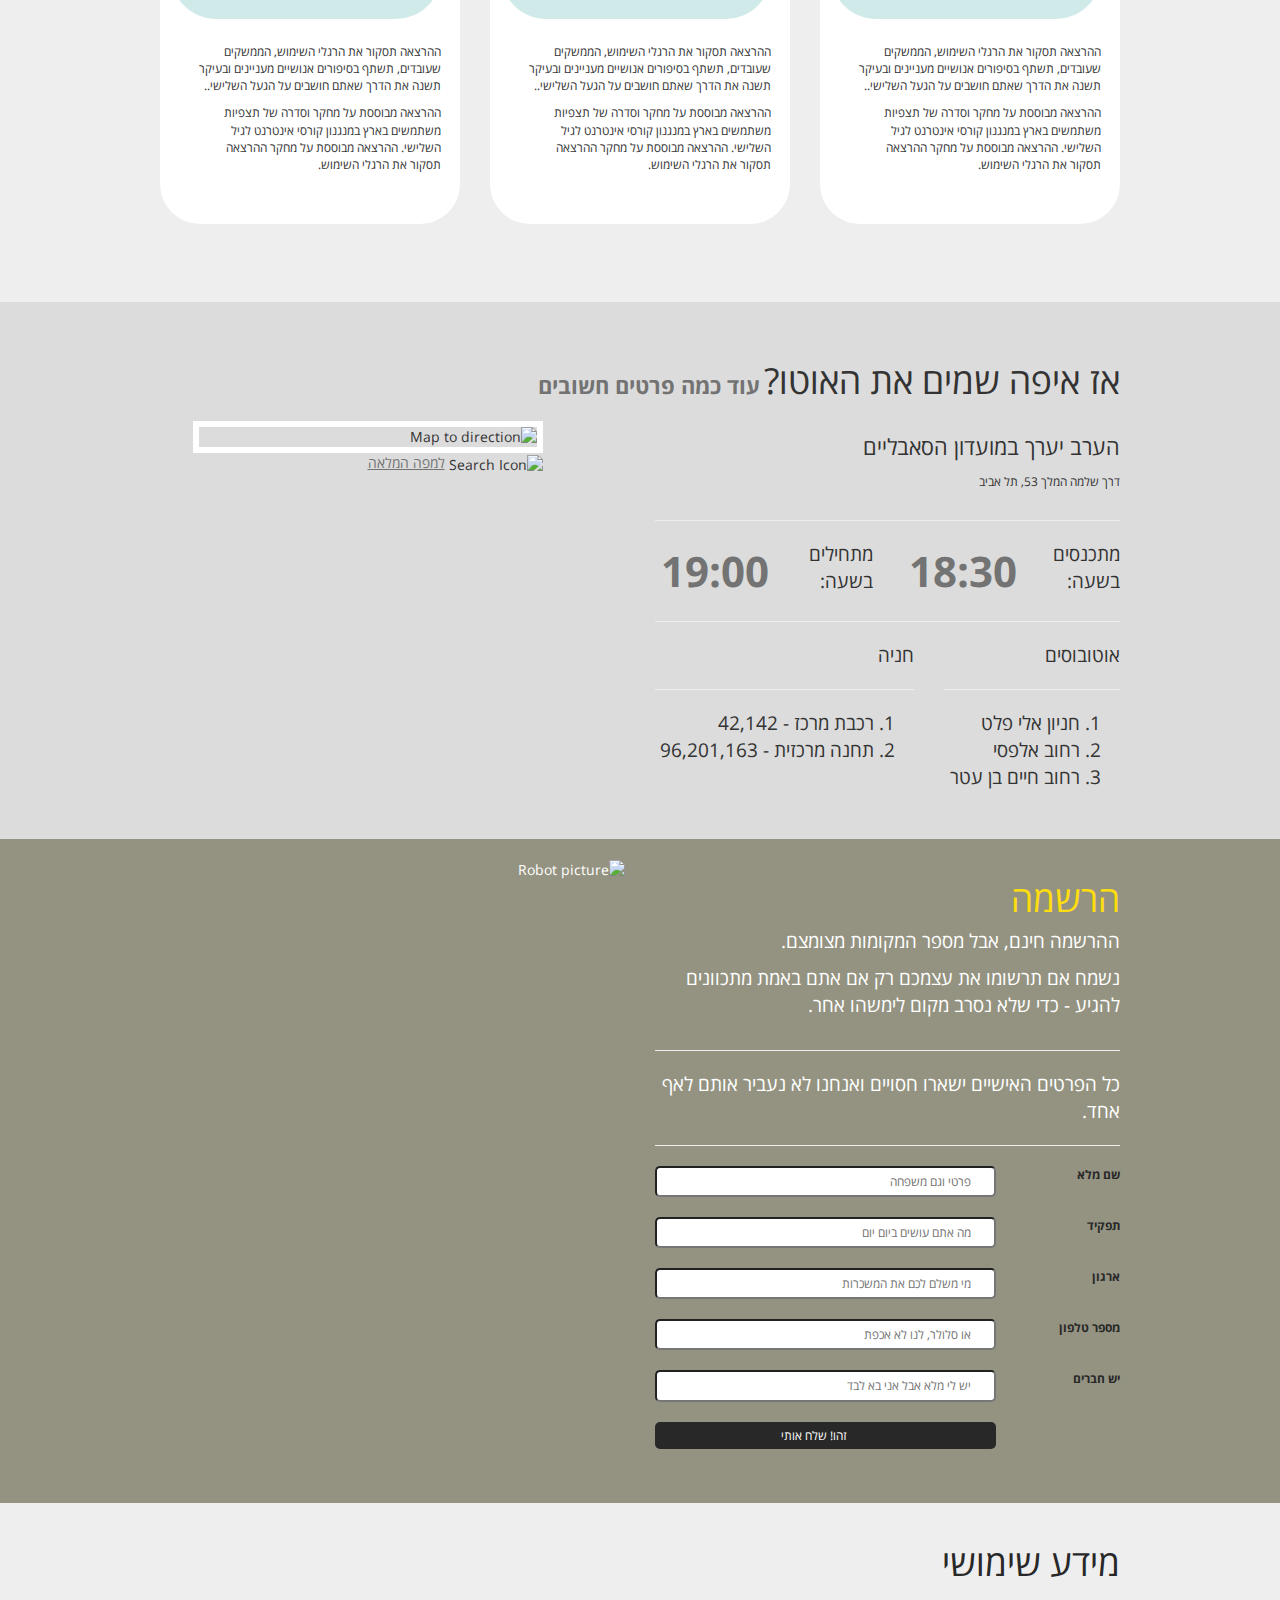
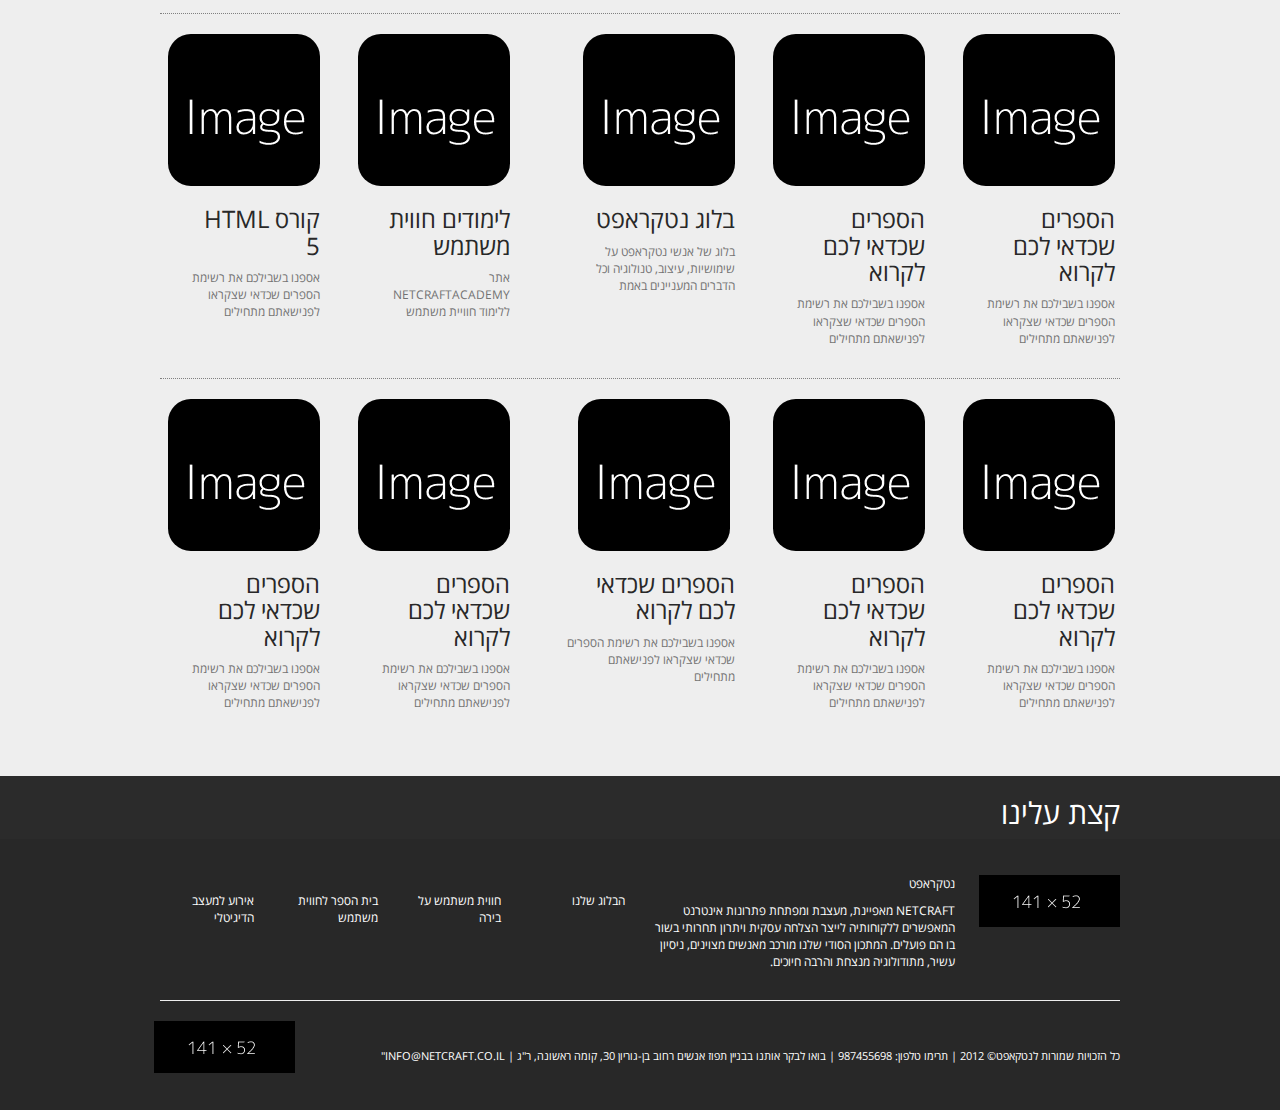
==== commit 1a89a460: "Fixed font-size and nav bar is fixed to the top" ====
--- a/devshots.html
+++ b/devshots.html
@@ -13,25 +13,35 @@
 <body class="font-hebrew relative-postion">
     <header class="background-color1
                      padding-top1
-                     padding-bottom1">
-        <div class="container  appear-tablet-block">
-            <div class="row relative-postion ">
+                     padding-bottom1
+                     principal-header">
+        <div class="container appear-tablet-block save-height">
+            <div class="row relative-postion disappear-screen">
                 <div class="col-lg-2
                         col-md-2
                         col-sm-4
-                        col-xs-4">
-                    <img src="img/Logo.PNG" class="img-responsive vertical-medium" alt="netcraft logo" />
+                        col-xs-4
+                        margin-top3">
+                    <img src="img/LogoForMobile.PNG" class="img-responsive vertical-medium" alt="netcraft logo" />
                 </div>
                 <div class="col-sm-8 col-xs-8 disappear-screen">
-                    <button class="glyphicon glyphicon-menu-hamburger
-                                   width6
+                    <button class="width6
                                    height1
                                    margin-top3
                                    border-radius3
                                    menubutton
                                    disappear-screen
-                                  "></button>
-                </div>
+                                   position-absolute">
+                                     <img src="img/MenuIcon.png" alt="" class="width8">
+                                   </button>
+                </div>
+            </div>
+            <div class="row relative-postion none appear-screen-block">
+              <div class="col-lg-2
+                      col-md-2
+                      margin-top3">
+                  <img src="img/Logo.PNG" class="img-responsive vertical-medium" alt="netcraft logo" />
+              </div>
                 <div class="col-lg-6 col-lg-offset-4
                         col-md-6 col-md-offset-4
                         col-sm-8
@@ -54,7 +64,9 @@
     </header>
     <section class="background-color2
                       relative-postion
-                      padding-bottom3">
+                      padding-bottom3
+                      margin-top4
+                      ">
         <div class="container">
             <div class="row
                       padding-top2">
@@ -353,9 +365,11 @@
                 <div class="col-md-12 col-lg-12">
                     <h2 class="next
                           font-size13
-                          inline">אז איפה שמים את האוטו?</h2>
+                          block
+                          appear-screen-inline">אז איפה שמים את האוטו?</h2>
                     <span class="text-color7
-                            font-weight1">עוד כמה פרטים חשובים</span>
+                            font-weight1
+                            font-size14">עוד כמה פרטים חשובים</span>
                 </div>
             </div>
             <div class="row">
@@ -545,18 +559,18 @@
             <h2 class="font-size13 text-color3">מידע שימושי</h2>
           </div>
         </div>
-        <div class="row disappear-screen">
-          <div class="col-sm-6 col-xs-6">
-            <article>
-                <img src="img/ExtraInfo.png" alt="Extra Info" class="border-radius3">
-                <h3>קורס HTML 5</h3>
-                <p class="text-color7 font-size7">אספנו בשבילכם את רשימת הספרים שכדאי שצקראו לפנישאתם מתחילים</p>
-            </article>
-          </div>
-          <div class="col-sm-6 col-xs-6">
-            <article>
-                <img src="img/ExtraInfo.png" alt="Extra Info" class="border-radius3">
-                <h3>לימודים חווית משתמש</h3>
+        <div class="row disappear-screen  margin-top5">
+          <div class="col-sm-6 col-xs-6">
+            <article>
+                <img src="img/ExtraInfo.png" alt="Extra Info" class="border-radius3">
+                <h3 class="font-size6">קורס HTML 5</h3>
+                <p class="text-color7 font-size7">אספנו בשבילכם את רשימת הספרים שכדאי שצקראו לפנישאתם מתחילים</p>
+            </article>
+          </div>
+          <div class="col-sm-6 col-xs-6">
+            <article>
+                <img src="img/ExtraInfo.png" alt="Extra Info" class="border-radius3">
+                <h3 class="font-size6">לימודים חווית משתמש</h3>
                 <p class="text-color7 font-size7">אתר NETCRAFTACADEMY ללימוד חוויית משתמש</p>
             </article>
           </div>
@@ -566,14 +580,14 @@
           <div class="col-sm-6 col-xs-6">
             <article>
                 <img src="img/ExtraInfo.png" alt="Extra Info" class="border-radius3">
-                <h3>בלוג נטקראפט</h3>
+                <h3 class="font-size6">בלוג נטקראפט</h3>
                 <p class="text-color7 font-size7">בלוג של אנשי נטקראפט על שימושיות, עיצוב, טנולוגיה וכל הדברים המעניינים באמת</p>
             </article>
           </div>
           <div class="col-sm-6 col-xs-6">
             <article>
                 <img src="img/ExtraInfo.png" alt="Extra Info" class="border-radius3">
-                <h3>הספרים שכדאי לכם לקרוא</h3>
+                <h3 class="font-size6">הספרים שכדאי לכם לקרוא</h3>
                 <p class="text-color7 font-size7">אספנו בשבילכם את רשימת הספרים שכדאי שצקראו לפנישאתם מתחילים</p>
             </article>
           </div>
@@ -583,14 +597,14 @@
           <div class="col-sm-6 col-xs-6">
             <article>
                 <img src="img/ExtraInfo.png" alt="Extra Info" class="border-radius3">
-                <h3>הספרים שכדאי לכם לקרוא</h3>
-                <p class="text-color7 font-size7">אספנו בשבילכם את רשימת הספרים שכדאי שצקראו לפנישאתם מתחילים</p>
-            </article>
-          </div>
-          <div class="col-sm-6 col-xs-6">
-            <article>
-                <img src="img/ExtraInfo.png" alt="Extra Info" class="border-radius3">
-                <h3>הספרים שכדאי לכם לקרוא</h3>
+                <h3 class="font-size6">הספרים שכדאי לכם לקרוא</h3>
+                <p class="text-color7 font-size7">אספנו בשבילכם את רשימת הספרים שכדאי שצקראו לפנישאתם מתחילים</p>
+            </article>
+          </div>
+          <div class="col-sm-6 col-xs-6">
+            <article>
+                <img src="img/ExtraInfo.png" alt="Extra Info" class="border-radius3">
+                <h3 class="font-size6">הספרים שכדאי לכם לקרוא</h3>
                 <p class="text-color7 font-size7">אספנו בשבילכם את רשימת הספרים שכדאי שצקראו לפנישאתם מתחילים</p>
             </article>
           </div>
@@ -600,14 +614,14 @@
           <div class="col-sm-6 col-xs-6">
             <article>
                 <img src="img/ExtraInfo.png" alt="Extra Info" class="border-radius3">
-                <h3>הספרים שכדאי לכם לקרוא</h3>
-                <p class="text-color7 font-size7">אספנו בשבילכם את רשימת הספרים שכדאי שצקראו לפנישאתם מתחילים</p>
-            </article>
-          </div>
-          <div class="col-sm-6 col-xs-6">
-            <article>
-                <img src="img/ExtraInfo.png" alt="Extra Info" class="border-radius3">
-                <h3>הספרים שכדאי לכם לקרוא</h3>
+                <h3 class="font-size6">הספרים שכדאי לכם לקרוא</h3>
+                <p class="text-color7 font-size7">אספנו בשבילכם את רשימת הספרים שכדאי שצקראו לפנישאתם מתחילים</p>
+            </article>
+          </div>
+          <div class="col-sm-6 col-xs-6">
+            <article>
+                <img src="img/ExtraInfo.png" alt="Extra Info" class="border-radius3">
+                <h3 class="font-size6">הספרים שכדאי לכם לקרוא</h3>
                 <p class="text-color7 font-size7">אספנו בשבילכם את רשימת הספרים שכדאי שצקראו לפנישאתם מתחילים</p>
             </article>
           </div>
@@ -617,14 +631,14 @@
           <div class="col-sm-6 col-xs-6">
             <article>
                 <img src="img/ExtraInfo.png" alt="Extra Info" class="border-radius3">
-                <h3>הספרים שכדאי לכם לקרוא</h3>
-                <p class="text-color7 font-size7">אספנו בשבילכם את רשימת הספרים שכדאי שצקראו לפנישאתם מתחילים</p>
-            </article>
-          </div>
-          <div class="col-sm-6 col-xs-6">
-            <article>
-                <img src="img/ExtraInfo.png" alt="Extra Info" class="border-radius3">
-                <h3>הספרים שכדאי לכם לקרוא</h3>
+                <h3 class="font-size6">הספרים שכדאי לכם לקרוא</h3>
+                <p class="text-color7 font-size7">אספנו בשבילכם את רשימת הספרים שכדאי שצקראו לפנישאתם מתחילים</p>
+            </article>
+          </div>
+          <div class="col-sm-6 col-xs-6">
+            <article>
+                <img src="img/ExtraInfo.png" alt="Extra Info" class="border-radius3">
+                <h3 class="font-size6">הספרים שכדאי לכם לקרוא</h3>
                 <p class="text-color7 font-size7">אספנו בשבילכם את רשימת הספרים שכדאי שצקראו לפנישאתם מתחילים</p>
             </article>
           </div>
@@ -753,26 +767,26 @@
         </div>
         <div class="row disappear-screen">
           <div class="col-sm-6 col-xs-6 col-sm-offset-3 col-offset-xs-5 margin-bottom2">
-            <img src="img/Logos.png" alt="" class="margin-right2">
+            <img src="img/LogosForMobile.png" alt="" class="margin-right2">
           </div>
           <div class="col-sm-8 col-xs-8 col-sm-offset-2 col-offset-xs-2 margin-bottom2">
             <p>נטקראפט</p>
             <p> NETCRAFT מאפיינת, מעצבת ומפתחת פתרונות אינטרנט המאפשרים ללקוחותיה לייצר הצלחה עסקית ויתרון תחרותי בשור בו הם פועלים. המתכון הסודי שלנו מורכב מאנשים מצוינים, ניסיון עשיר, מתודולוגיה מנצחת והרבה חיוכים.</p>
           </div>
           <div class="col-sm-6 col-xs-6 col-sm-offset-3 col-offset-xs-2 margin-bottom2">
-            <img src="img/Logos.png" alt="" class="margin-right2">
+            <img src="img/LogosForMobile.png" alt="" class="margin-right2">
             <p>אירוע למעצב הדיגיטלי</p>
           </div>
           <div class="col-sm-6 col-xs-6 col-sm-offset-3 col-offset-xs-2 margin-bottom2">
-            <img src="img/Logos.png" alt="" class="margin-right2">
+            <img src="img/LogosForMobile.png" alt="" class="margin-right2">
             <p>בית הספר לחווית משתמש</p>
           </div>
           <div class="col-sm-6 col-xs-6 col-sm-offset-3 col-offset-xs-2 margin-bottom2">
-            <img src="img/Logos.png" alt="" class="margin-right2">
+            <img src="img/LogosForMobile.png" alt="" class="margin-right2">
             <p>חווית משתמש על בירה</p>
           </div>
           <div class="col-sm-4 col-xs-4 col-sm-offset-4 col-offset-xs-5 margin-bottom2">
-            <img src="img/Logos.png" alt="" class="margin-right1">
+            <img src="img/LogosForMobile.png" alt="" class="margin-right1">
             <p>הבלוג שלנו</p>
           </div>
         </div>
--- a/CSS/basicstylesheet.css
+++ b/CSS/basicstylesheet.css
@@ -105,6 +105,25 @@
   margin: 0 auto;
 }
 
+/***************************
+HEADER!!!!!!!!!!!!!!!!!!!!!!
+***************************/
+
+.principal-header{
+  position: fixed;
+  left: 0;
+  top:0;
+  width: 100%;
+  z-index: 1;
+}
+
+.save-height:before{
+  content: ' ';
+  display: inline-block;
+  height: 100%;
+  visibility: hidden;
+}
+
 /****************************
 TEXT ALIGN
 ****************************/
@@ -117,14 +136,16 @@
 POSITION CLASES
 *****************************/
 
-
-
 .relative-postion{
   position: relative;
 }
 
 .absolute-postion{
   position: absolute;
+}
+
+.fixed-position{
+  position: fixed;
 }
 
 .right-bottom-conner{
@@ -309,7 +330,7 @@
 }
 
 .font-size2{
-  font-size: 30px; /*Hebrew intro title*/
+  font-size: 40px; /*Hebrew intro title*/
 }
 
 .font-size3{
@@ -321,15 +342,15 @@
 }
 
 .font-size5{
-  font-size: 19px; /*Text in navigation bar*/
+  font-size: 30px; /*Text in navigation bar*/
 }
 
 .font-size6{
-  font-size: 40px; /*Lecture title*/
+  font-size: 50px; /*Lecture title*/
 }
 
 .font-size7{
-  font-size: 25px; /*Text in white box lecture*/
+  font-size: 35px; /*Text in white box lecture*/
 }
 
 .font-size8{
@@ -349,7 +370,7 @@
 }
 
 .font-size12{
-  font-size: 40px; /*Text in presentation hour in direction section*/
+  font-size: 45px; /*Text in presentation hour in direction section*/
 }
 
 .font-size13{
@@ -365,7 +386,7 @@
 }
 
 .font-size16{
-  font-size: 30px;
+  font-size: 35px;
 }
 /*********************************
 WIDTH!!!!!!!!!!!!!!!!!!!!!!!!!!!!!
@@ -392,13 +413,17 @@
 }
 
 .width6{
-  width: 40px;
+  width: 80px;
 }
 
 .width7{
   width: 352px; /*Input field width*/
 }
 
+.width8{
+  width: 40px;
+}
+
 .full-width{
   width: 100%;
 }
@@ -413,7 +438,7 @@
 *********************************/
 
 .height1{
-  height: 40px;
+  height: 80px;
 }
 
 /*********************************
@@ -517,6 +542,8 @@
   padding-top: 36px;
 }
 
+
+
 /*PADDING BOTTOMS*/
 
 .padding-bottom1{
@@ -587,6 +614,14 @@
   margin-top: 5px;
 }
 
+.margin-top4{
+  margin-top: 110px;
+}
+
+.margin-top5{
+  margin-top: 50px;
+}
+
 /*MARGIN BOTTOM*/
 
 .margin-bottom1{
@@ -594,8 +629,10 @@
 }
 
 .margin-bottom2{
-  margin-bottom: 50px;
-}
+  margin-bottom: 20px;
+}
+
+
 /*MARGIN LEFT*/
 
 .margin-left1{
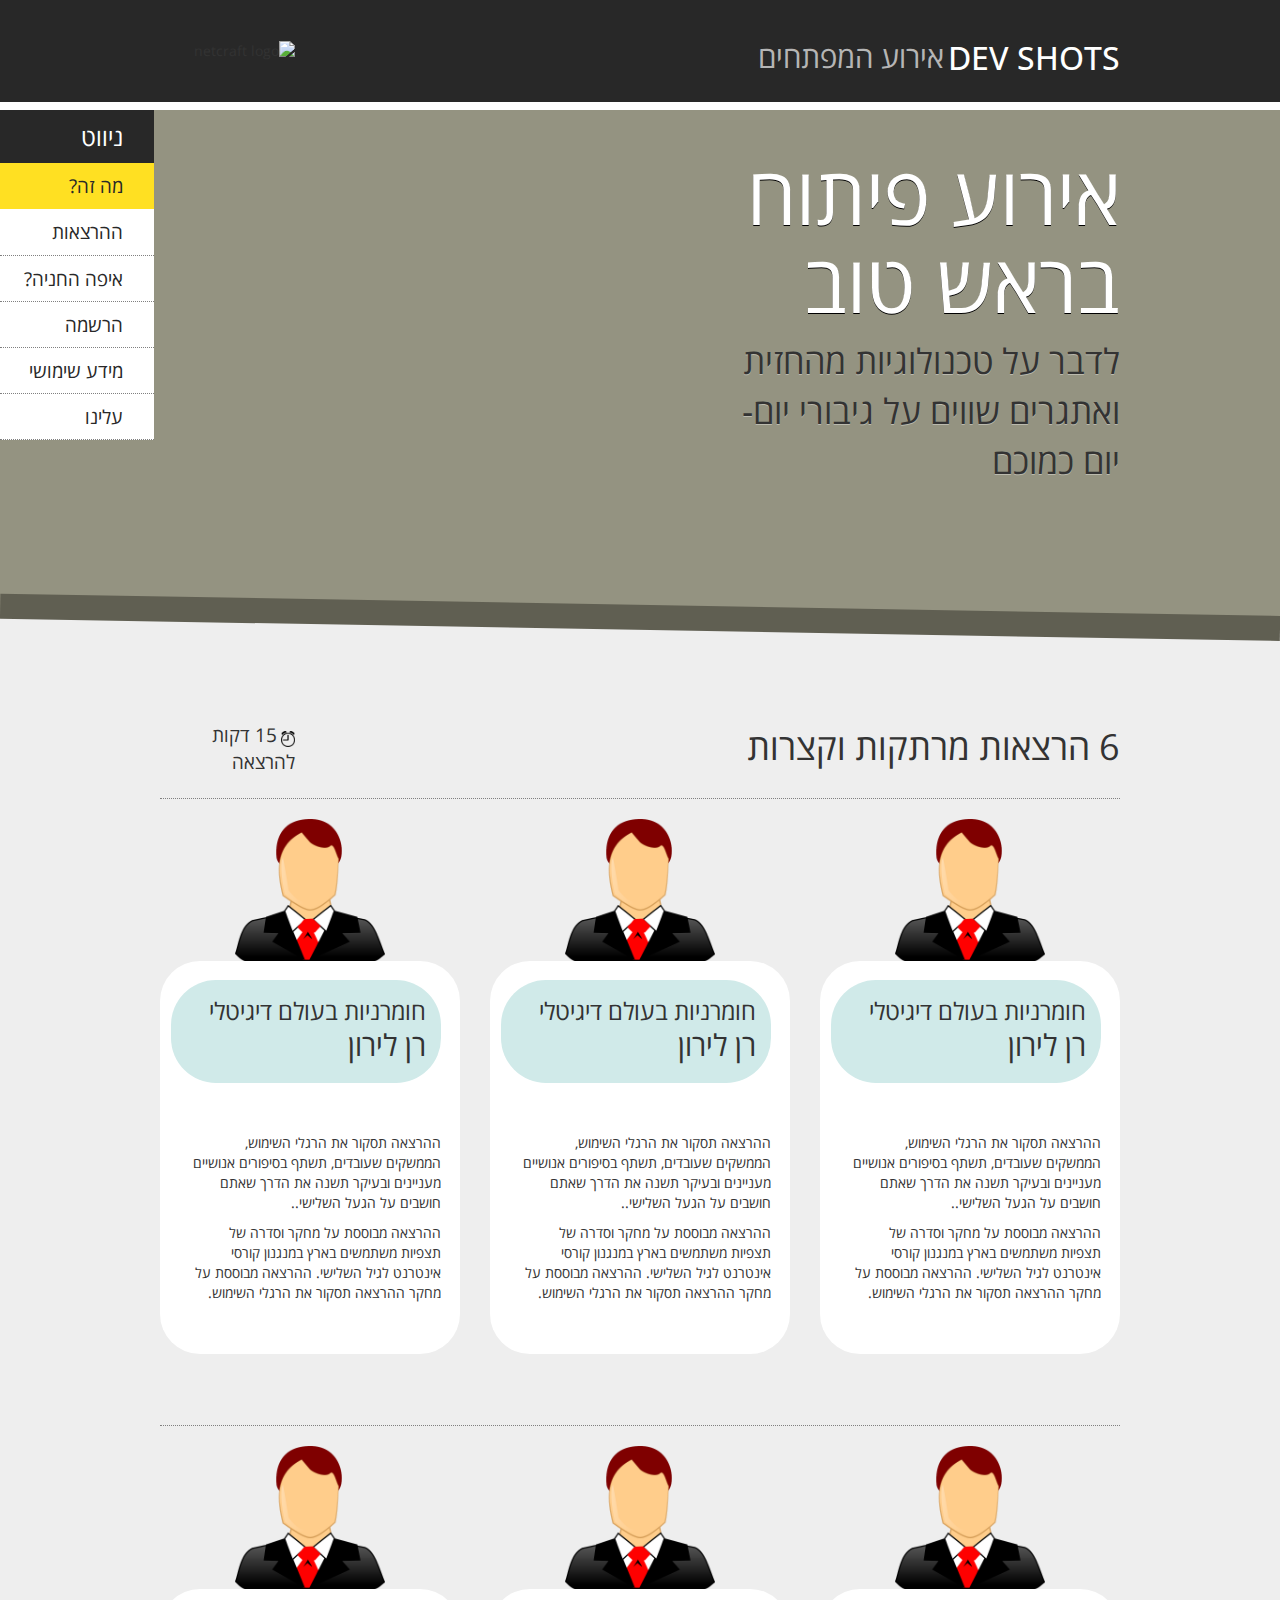
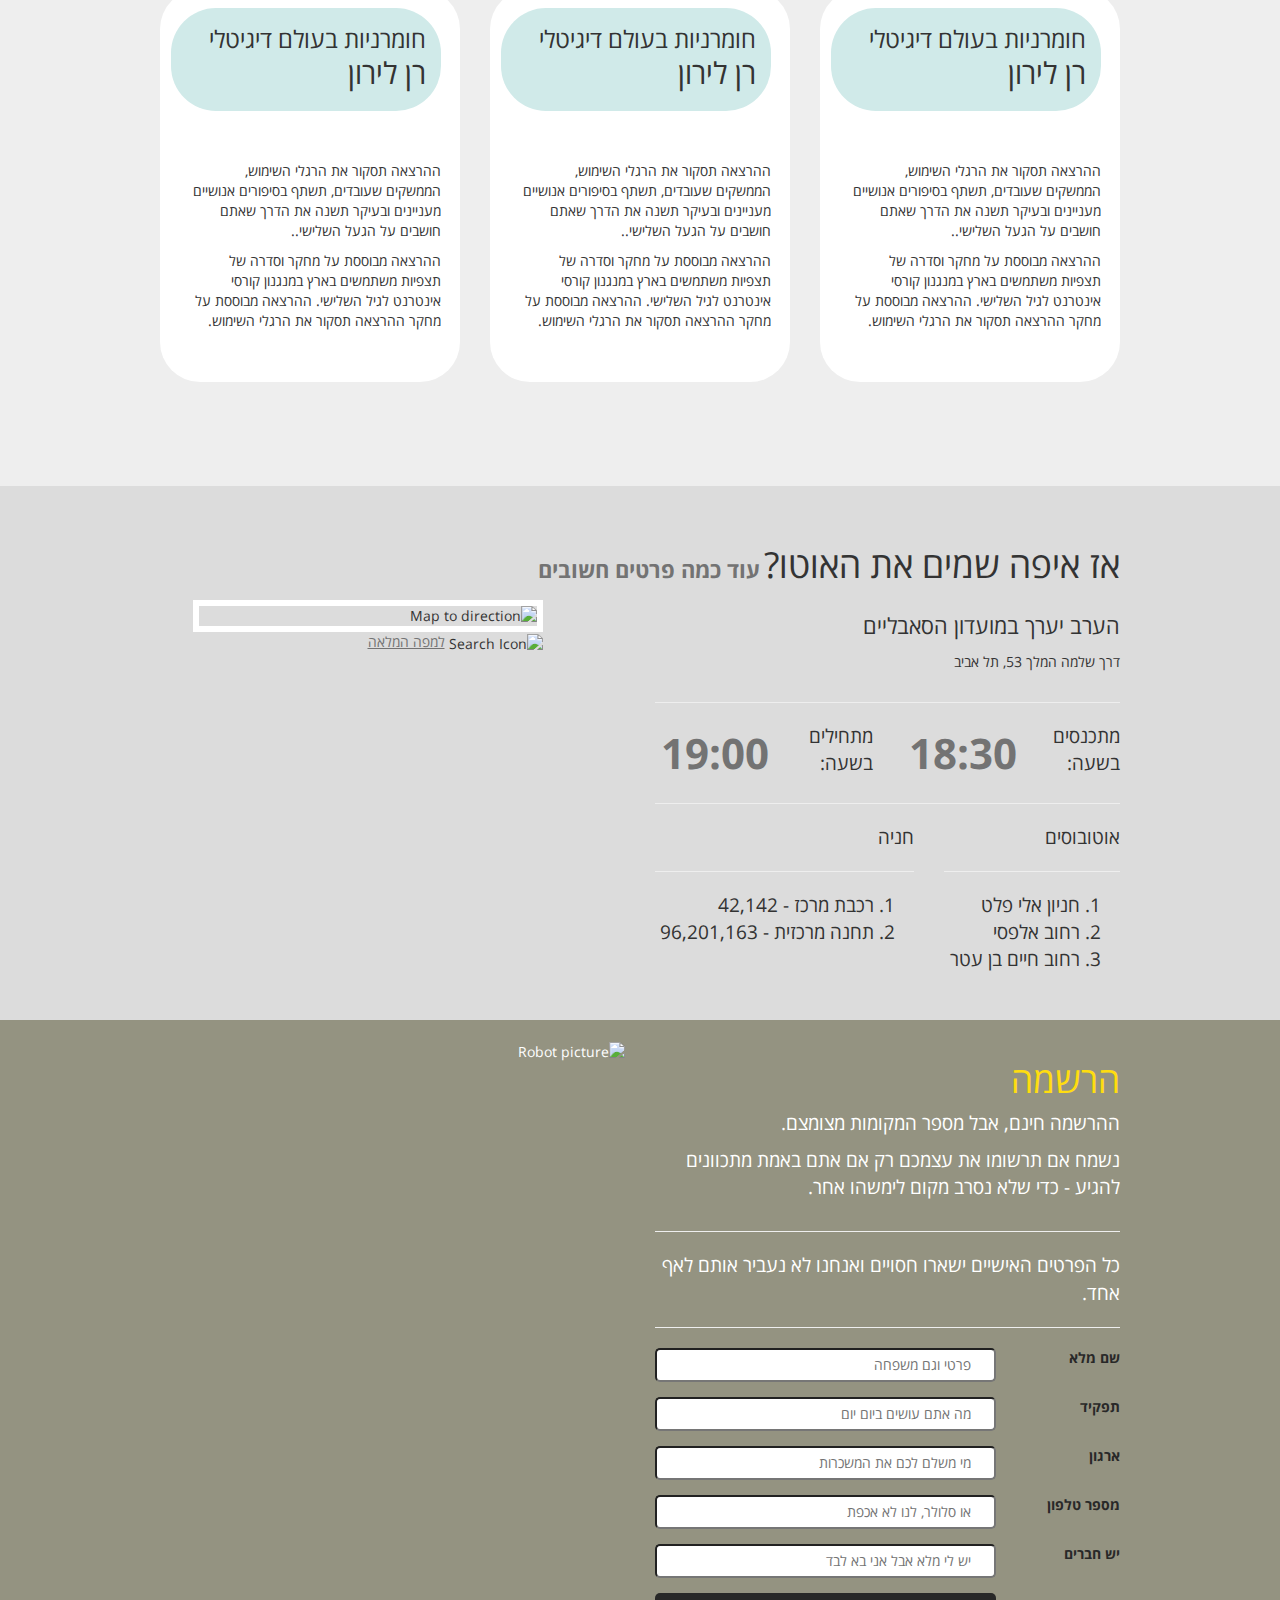
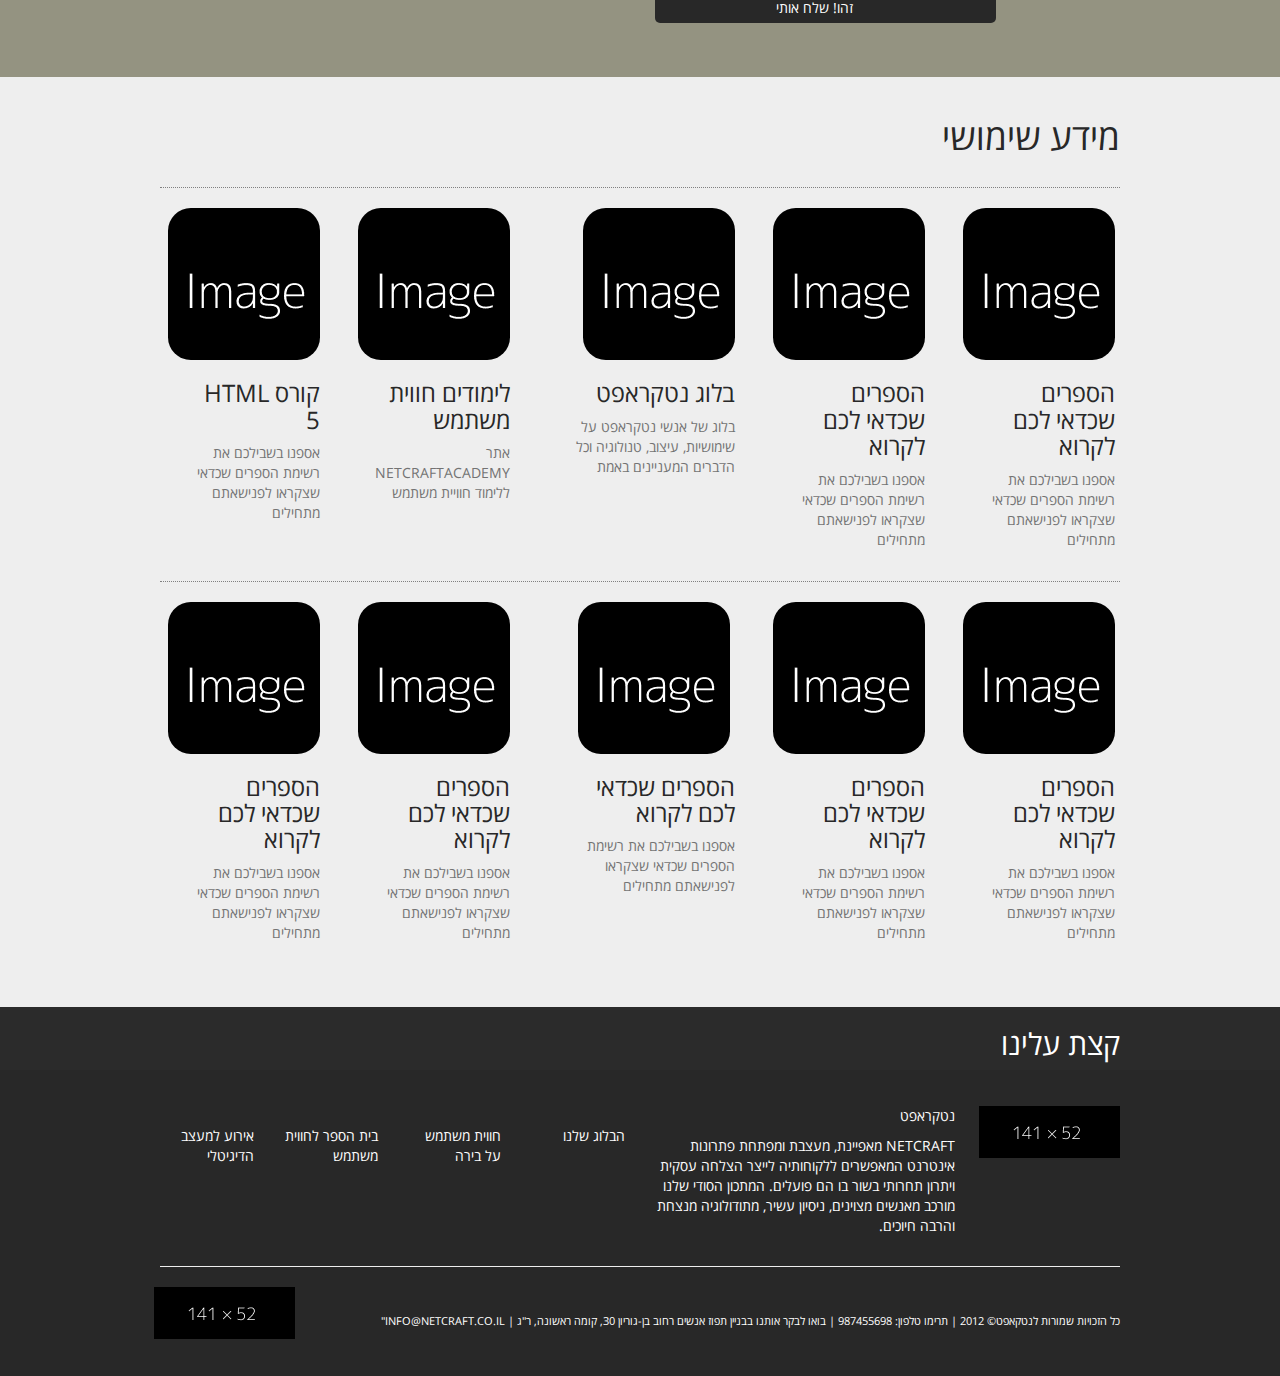
==== commit 9fd4b7f1: "Fixed bad font-size mobile version and updated padding" ====
--- a/devshots.html
+++ b/devshots.html
@@ -67,7 +67,72 @@
                       padding-bottom3
                       margin-top4
                       ">
-        <div class="container">
+        <div class="container none appear-screen-block">
+            <div class="row
+                      padding-top2">
+                <div class="width1
+                        absolute-postion
+                        left-top-conner
+                        none
+                        appear-screen-inline-block">
+                    <nav>
+                        <ul class="font-size5
+                            background-color4
+                            padding-reset
+                            font-weight2">
+                            <li class="border-bottom1
+                               background-color1
+                               nav-padding
+                               border-color1
+                               font-size6">
+                                <a class="text-color1" href="#">ניווט</a>
+                            </li>
+                            <li class="border-bottom1
+                               background-color3
+                               nav-padding
+                               border-color2">
+                                <a class="text-color3" href="#">מה זה?</a>
+                            </li>
+                            <li class="border-bottom1
+                               nav-padding">
+                                <a class="text-color3" href="#">ההרצאות</a>
+                            </li>
+                            <li class="border-bottom1
+                               nav-padding">
+                                <a class="text-color3" href="#">איפה החניה?</a>
+                            </li>
+                            <li class="border-bottom1
+                               nav-padding">
+                                <a class="text-color3" href="#">הרשמה</a>
+                            </li>
+                            <li class="border-bottom1
+                               nav-padding">
+                                <a class="text-color3" href="#">מידע שימושי</a>
+                            </li>
+                            <li class="border-bottom1
+                               nav-padding">
+                                <a class="text-color3" href="#">עלינו</a>
+                            </li>
+                        </ul>
+                    </nav>
+                </div>
+                <div class="col-lg-7 col-md-7">
+                    <img src="img/imagepresentation.png" alt="" />
+                </div>
+                <div class="col-lg-5 col-md-5 col-md-offset-0 col-lg-offset-0">
+                    <article>
+                        <h2 class="text-color1
+                           font-size3
+                           text-shadow1">אירוע פיתוח בראש טוב</h2>
+                        <p class="font-size4
+                          text-shadow2">
+                            לדבר על טכנולוגיות מהחזית ואתגרים שווים על גיבורי יום-יום כמוכם
+                        </p>
+                    </article>
+                </div>
+            </div>
+        </div>
+        <div class="container-fluid disappear-screen">
             <div class="row
                       padding-top2">
                 <div class="width1
@@ -361,7 +426,7 @@
                       padding-bottom5">
         <!-- איך להגיע -->
         <div class="container">
-            <div class="row margin-bottom2">
+            <div class="row margin-bottom3">
                 <div class="col-md-12 col-lg-12">
                     <h2 class="next
                           font-size13
@@ -500,7 +565,7 @@
                             <article class="">
                                 <form action="" class="text-color3">
                                   <div class="row">
-                                    <div class="col-xs-9 col-sm-9 col-md-9 col-lg-9 margin-bottom2 font-size7">
+                                    <div class="col-xs-9 col-sm-9 col-md-9 col-lg-9 margin-bottom3 font-size7">
                                       <input type="text" id="full-name" value="פרטי וגם משפחה" class="full-width border-radius4 input-padding text-color7">
                                     </div>
                                     <div class="col-xs-3 col-sm-3 col-md-3 col-lg-3 font-size7">
@@ -508,7 +573,7 @@
                                     </div>
                                   </div>
                                   <div class="row">
-                                    <div class="col-xs-9 col-sm-9 col-md-9 col-lg-9 margin-bottom2 font-size7">
+                                    <div class="col-xs-9 col-sm-9 col-md-9 col-lg-9 margin-bottom3 font-size7">
                                       <input type="text" id="ocuppation" value="מה אתם עושים ביום יום" class="full-width border-radius4 input-padding text-color7">
                                     </div>
                                     <div class="col-xs-3 col-sm-3 col-md-3 col-lg-3 font-size7">
@@ -516,7 +581,7 @@
                                     </div>
                                   </div>
                                   <div class="row">
-                                    <div class="col-xs-9 col-sm-9 col-md-9 col-lg-9 margin-bottom2 font-size7">
+                                    <div class="col-xs-9 col-sm-9 col-md-9 col-lg-9 margin-bottom3 font-size7">
                                       <input type="text" id="work-place" value="מי משלם לכם את המשכרות" class="full-width border-radius4 input-padding text-color7">
                                     </div>
                                     <div class="col-xs-3 col-sm-3 col-md-3 col-lg-3 font-size7">
@@ -524,7 +589,7 @@
                                     </div>
                                   </div>
                                   <div class="row">
-                                    <div class="col-xs-9 col-sm-9 col-md-9 col-lg-9 margin-bottom2 font-size7">
+                                    <div class="col-xs-9 col-sm-9 col-md-9 col-lg-9 margin-bottom3 font-size7">
                                       <input type="text" id="phone-number" value="או סלולר, לנו לא אכפת" class="full-width border-radius4 input-padding text-color7">
                                     </div>
                                     <div class="col-xs-3 col-sm-3 col-md-3 col-lg-3 font-size7">
@@ -532,7 +597,7 @@
                                     </div>
                                   </div>
                                   <div class="row">
-                                    <div class="col-xs-9 col-sm-9 col-md-9 col-lg-9 margin-bottom2 font-size7">
+                                    <div class="col-xs-9 col-sm-9 col-md-9 col-lg-9 margin-bottom3 font-size7">
                                       <input type="text" id="with-guest" value="יש לי מלא אבל אני בא לבד" class="full-width border-radius4 input-padding text-color7">
                                     </div>
                                     <div class="col-xs-3 col-sm-3 col-md-3 col-lg-3 font-size7">
--- a/CSS/basicstylesheet.css
+++ b/CSS/basicstylesheet.css
@@ -625,13 +625,16 @@
 /*MARGIN BOTTOM*/
 
 .margin-bottom1{
-  margin-bottom: 24px;
+  margin-bottom: 50px;
 }
 
 .margin-bottom2{
-  margin-bottom: 20px;
-}
-
+  margin-bottom: 300px;
+}
+
+.margin-bottom3{
+  margin-bottom: 15px;
+}
 
 /*MARGIN LEFT*/
 
--- a/CSS/screenstylesheet.css
+++ b/CSS/screenstylesheet.css
@@ -47,7 +47,7 @@
 }
 
 .font-size7{
-  font-size: 12px;
+  font-size: 14px;
 }
 
 .font-size8{
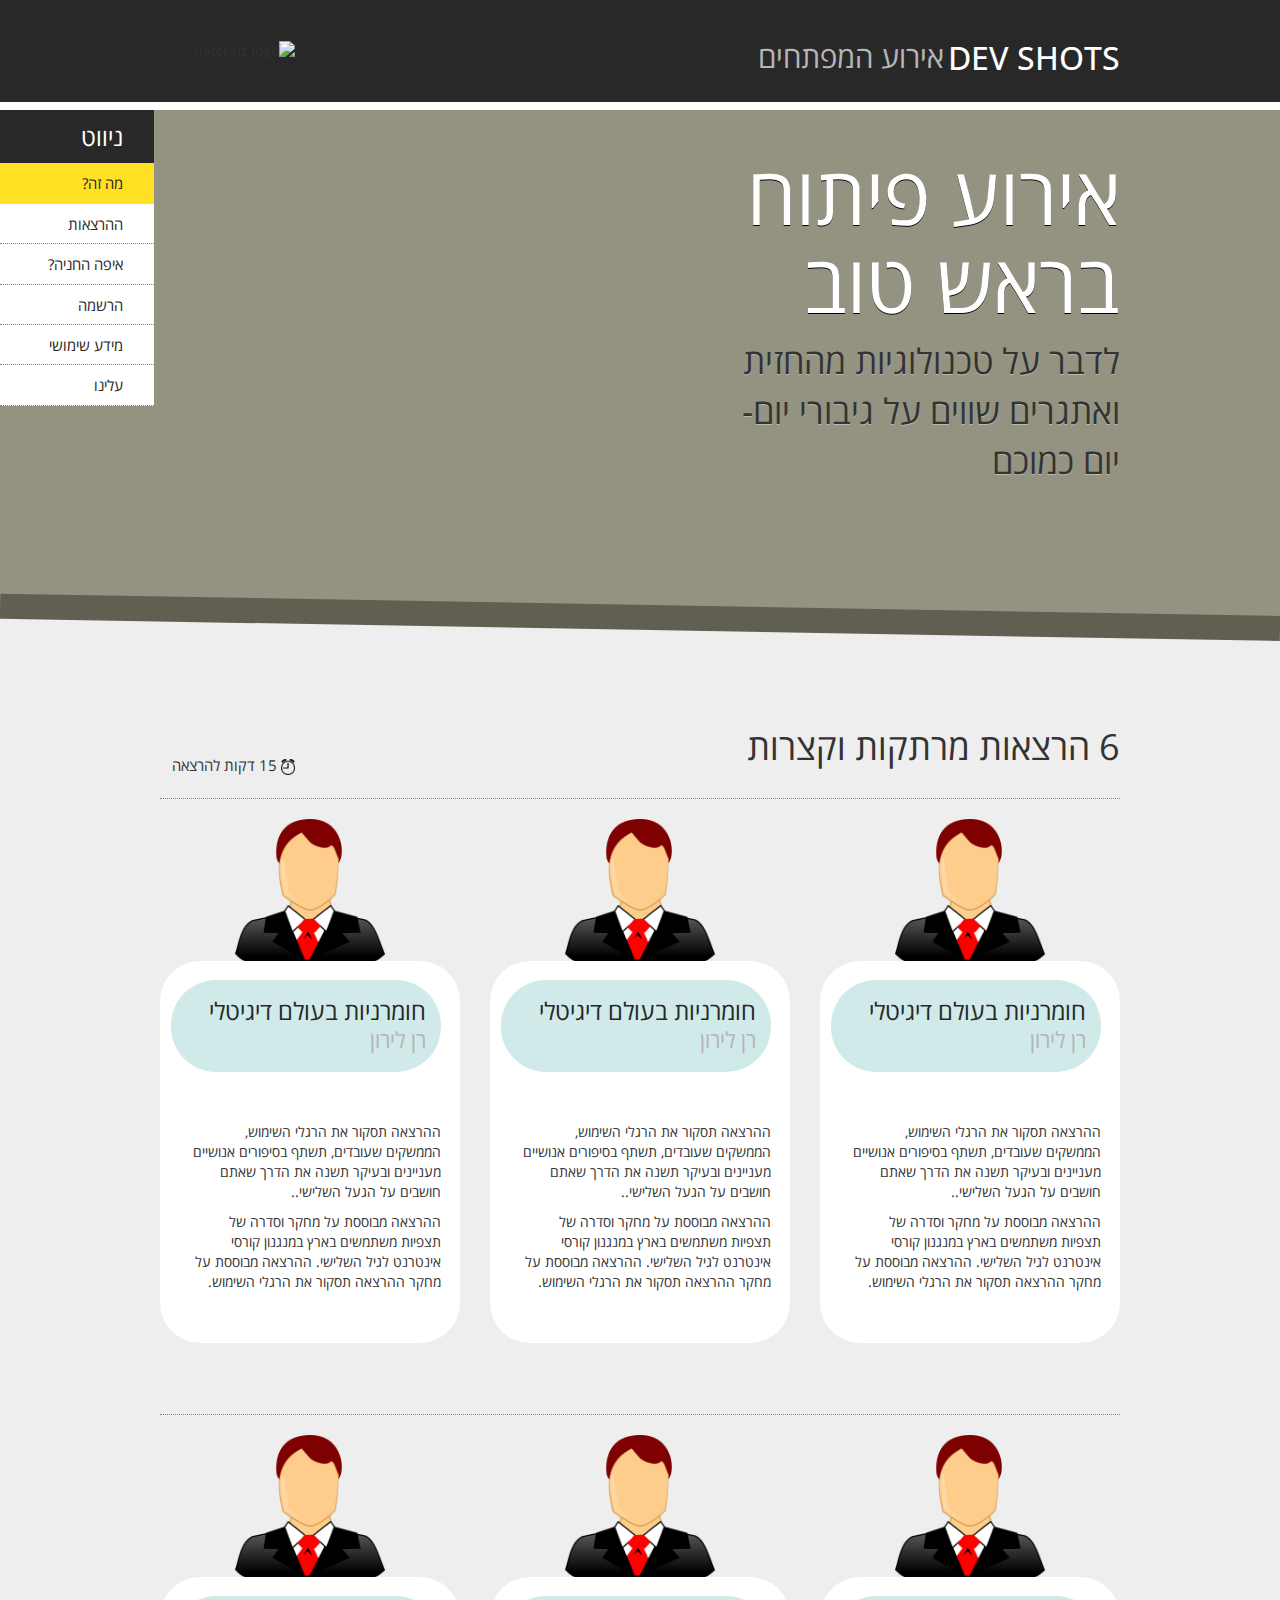
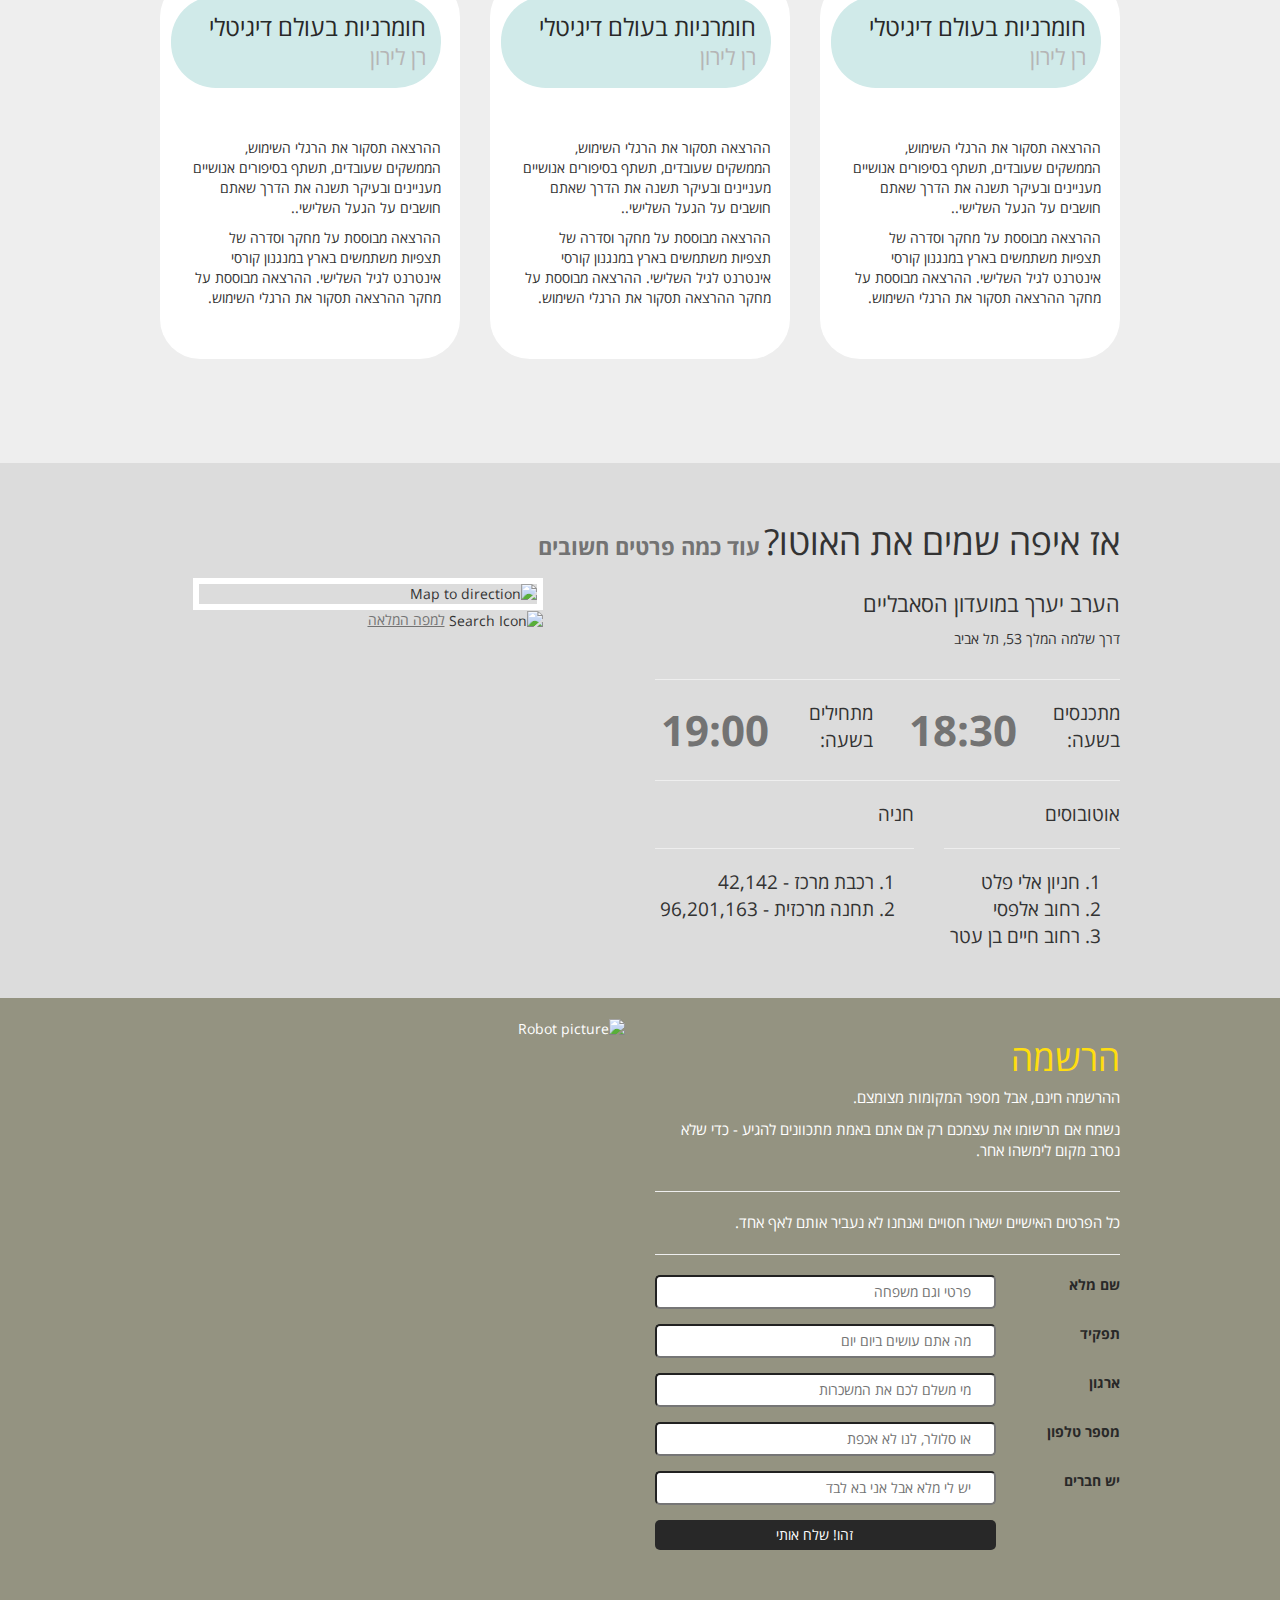
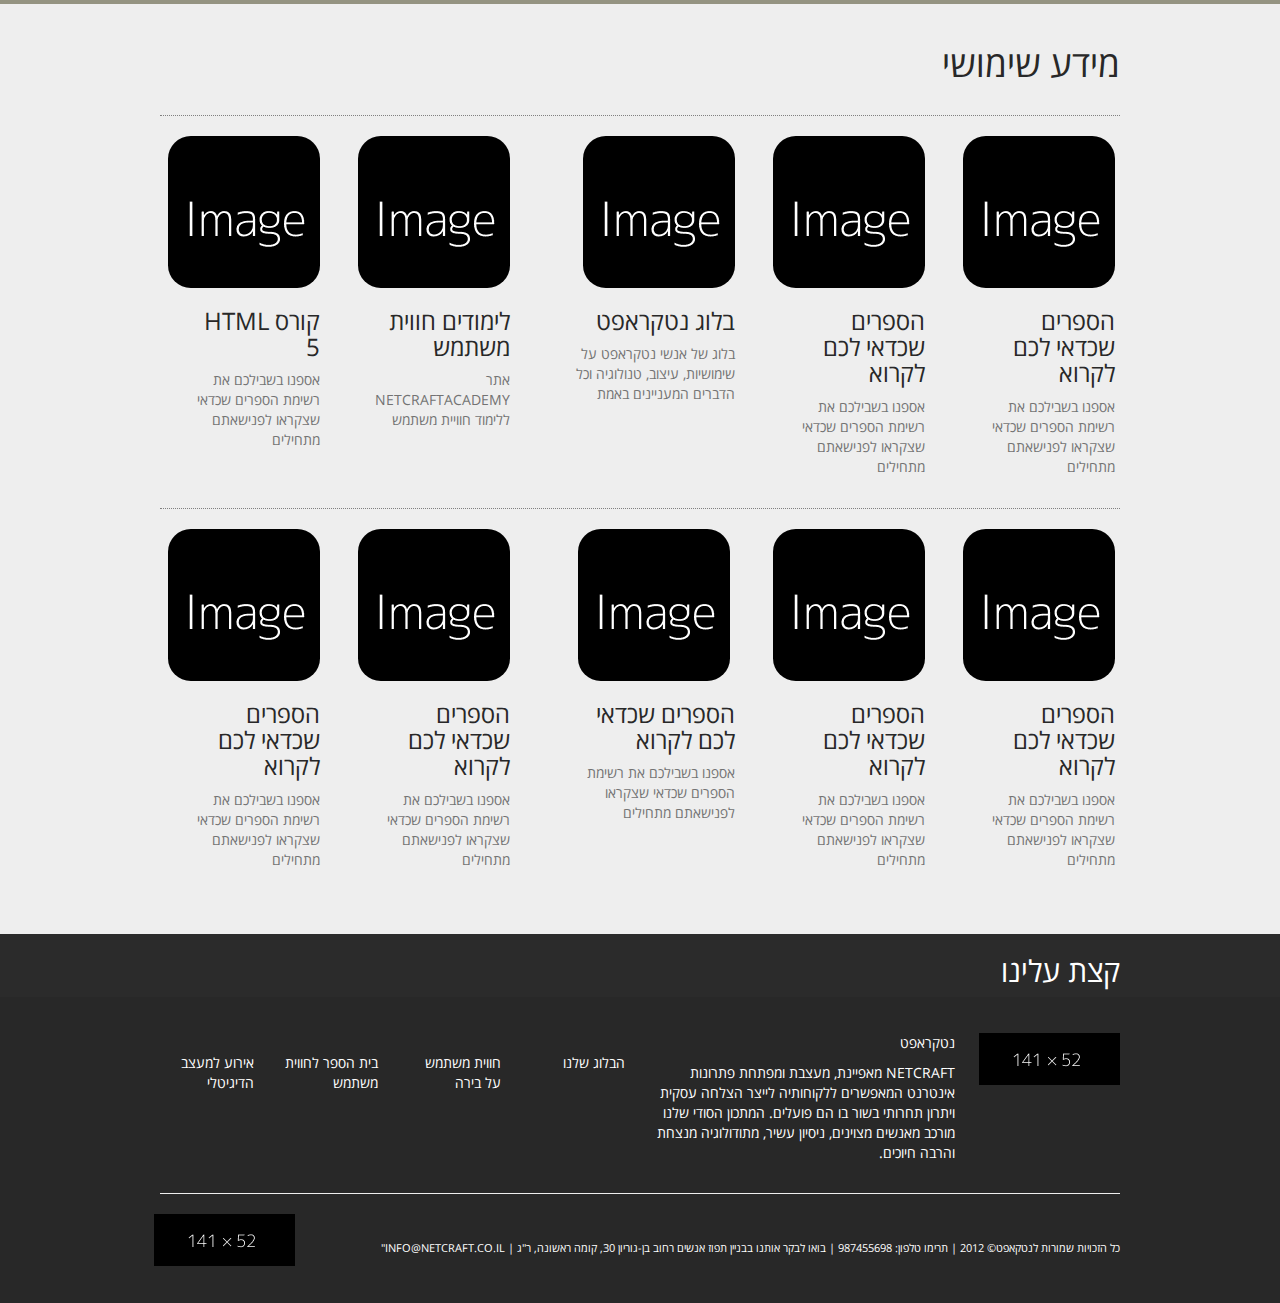
==== commit 8d8d4df6: "Stop working on master" ====
--- a/devshots.html
+++ b/devshots.html
@@ -244,8 +244,10 @@
                                   pale-blue-padding
                                   border-radius1
                                   margin-bottom1
-                                  font-size2">
+                                  text-color2
+                                  font-size14">
                                 <h3 class="font-size6
+                                text-color3
                                     margin-reset
                                     font-width1">חומרניות בעולם דיגיטלי</h3> רן לירון
                             </div>
@@ -275,8 +277,10 @@
                                   pale-blue-padding
                                   border-radius1
                                   margin-bottom1
-                                  font-size2">
+                                  text-color2
+                                  font-size14">
                                 <h3 class="font-size6
+                                text-color3
                                     margin-reset
                                     font-width1">חומרניות בעולם דיגיטלי</h3> רן לירון
                             </div>
@@ -306,8 +310,10 @@
                                   pale-blue-padding
                                   border-radius1
                                   margin-bottom1
-                                  font-size2">
+                                  text-color2
+                                  font-size14">
                                 <h3 class="font-size6
+                                text-color3
                                     margin-reset
                                     font-width1">חומרניות בעולם דיגיטלי</h3> רן לירון
                             </div>
@@ -340,8 +346,10 @@
                                 pale-blue-padding
                                 border-radius1
                                 margin-bottom1
-                                font-size2">
+                                text-color2
+                                font-size14">
                               <h3 class="font-size6
+                              text-color3
                                   margin-reset
                                   font-width1">חומרניות בעולם דיגיטלי</h3> רן לירון
                           </div>
@@ -371,8 +379,10 @@
                                 pale-blue-padding
                                 border-radius1
                                 margin-bottom1
-                                font-size2">
+                                text-color2
+                                font-size14">
                               <h3 class="font-size6
+                              text-color3
                                   margin-reset
                                   font-width1">חומרניות בעולם דיגיטלי</h3> רן לירון
                           </div>
@@ -402,8 +412,10 @@
                                 pale-blue-padding
                                 border-radius1
                                 margin-bottom1
-                                font-size2">
+                                text-color2
+                                font-size14">
                               <h3 class="font-size6
+                              text-color3
                                   margin-reset
                                   font-width1">חומרניות בעולם דיגיטלי</h3> רן לירון
                           </div>
@@ -418,7 +430,6 @@
                       </div>
                   </article>
               </div>
-            </div>
         </div>
     </section>
     <section class="background-color7
--- a/CSS/basicstylesheet.css
+++ b/CSS/basicstylesheet.css
@@ -7,82 +7,9 @@
 /******************************
 FONTS IMPORT
 ******************************/
-/*@import url('http://fonts.googleapis.com/earlyaccess/opensanshebrewcondensed.css');*/
-/*@import url("Open Sans Hebrew full/Open Sans Hebrew.css");*/
+
+@import url("Open Sans Hebrew full/Open Sans Hebrew.css");
 @import url('https://fonts.googleapis.com/css?family=Open+Sans:400,700');
-
-@font-face {
-    font-family: 'Open Sans Hebrew';
-    font-style: italic;
-    font-weight: 300;
-    src: url(opensanshebrew-lightitalic-webfont.eot);
-    src: url(opensanshebrew-lightitalic-webfont.eot?#iefix) format('embedded-opentype'),
-    url(opensanshebrew-lightitalic-webfont.woff) format('woff'),
-    url(opensanshebrew-lightitalic-webfont.ttf) format('truetype');
-}
-@font-face {
-    font-family: 'Open Sans Hebrew';
-    font-style: normal;
-    font-weight: 300;
-    src: url(opensanshebrew-light-webfont.eot);
-    src: url(opensanshebrew-light-webfont.eot?#iefix) format('embedded-opentype'),
-    url(opensanshebrew-light-webfont.woff) format('woff'),
-    url(opensanshebrew-light-webfont.ttf) format('truetype');
-}
-@font-face {
-    font-family: 'Open Sans Hebrew';
-    font-style: italic;
-    font-weight: 400;
-    src: url(opensanshebrew-italic-webfont.eot);
-    src: url(opensanshebrew-italic-webfont.eot?#iefix) format('embedded-opentype'),
-    url(opensanshebrew-italic-webfont.woff) format('woff'),
-    url(opensanshebrew-italic-webfont.ttf) format('truetype');
-}
-@font-face {
-    font-family: 'Open Sans Hebrew';
-    font-style: normal;
-    font-weight: 400;
-    src: url(opensanshebrew-regular-webfont.eot);
-    src: url(opensanshebrew-regular-webfont.eot?#iefix) format('embedded-opentype'),
-    url(opensanshebrew-regular-webfont.woff) format('woff'),
-    url(opensanshebrew-regular-webfont.ttf) format('truetype');
-}
-@font-face {
-    font-family: 'Open Sans Hebrew';
-    font-style: italic;
-    font-weight: 700;
-    src: url(opensanshebrew-bolditalic-webfont.eot);
-    src: url(opensanshebrew-bolditalic-webfont.eot?#iefix) format('embedded-opentype'),
-    url(opensanshebrew-bolditalic-webfont.woff) format('woff'),
-    url(opensanshebrew-bolditalic-webfont.ttf) format('truetype');
-}
-@font-face {
-    font-family: 'Open Sans Hebrew';
-    font-style: normal;
-    font-weight: 700;
-    src: url(opensanshebrew-bold-webfont.eot);
-    src: url(opensanshebrew-bold-webfont.eot?#iefix) format('embedded-opentype'),
-    url(opensanshebrew-bold-webfont.woff) format('woff'),
-    url(opensanshebrew-bold-webfont.ttf) format('truetype');
-}
-@font-face {
-    font-family: 'Open Sans Hebrew';
-    font-style: italic;
-    font-weight: 800;
-    src: url(opensanshebrew-extrabold-webfont.eot);
-    src: url(opensanshebrew-extrabold-webfont.eot?#iefix) format('embedded-opentype'),
-    url(opensanshebrew-extrabold-webfont.woff) format('woff'),
-    url(opensanshebrew-extrabold-webfont.ttf) format('truetype');
-}
-@font-face {
-    font-family: 'Open Sans Hebrew';
-    font-style: normal;
-    font-weight: 800;
-    src: url(opensanshebrew-extrabold-webfont.eot);
-    src: url(opensanshebrew-extrabold-webfont.eot?#iefix) format('embedded-opentype'),
-    url(opensanshebrew-extrabold-webfont.woff) format('woff'),
-    url(opensanshebrew-extrabold-webfont.ttf) format('truetype');
-}
 
 
 /******************************
--- a/CSS/screenstylesheet.css
+++ b/CSS/screenstylesheet.css
@@ -39,7 +39,7 @@
 }
 
 .font-size5{
-  font-size: 19px; /*Text in navigation bar*/
+  font-size: 15px; /*Text in navigation bar*/
 }
 
 .font-size6{
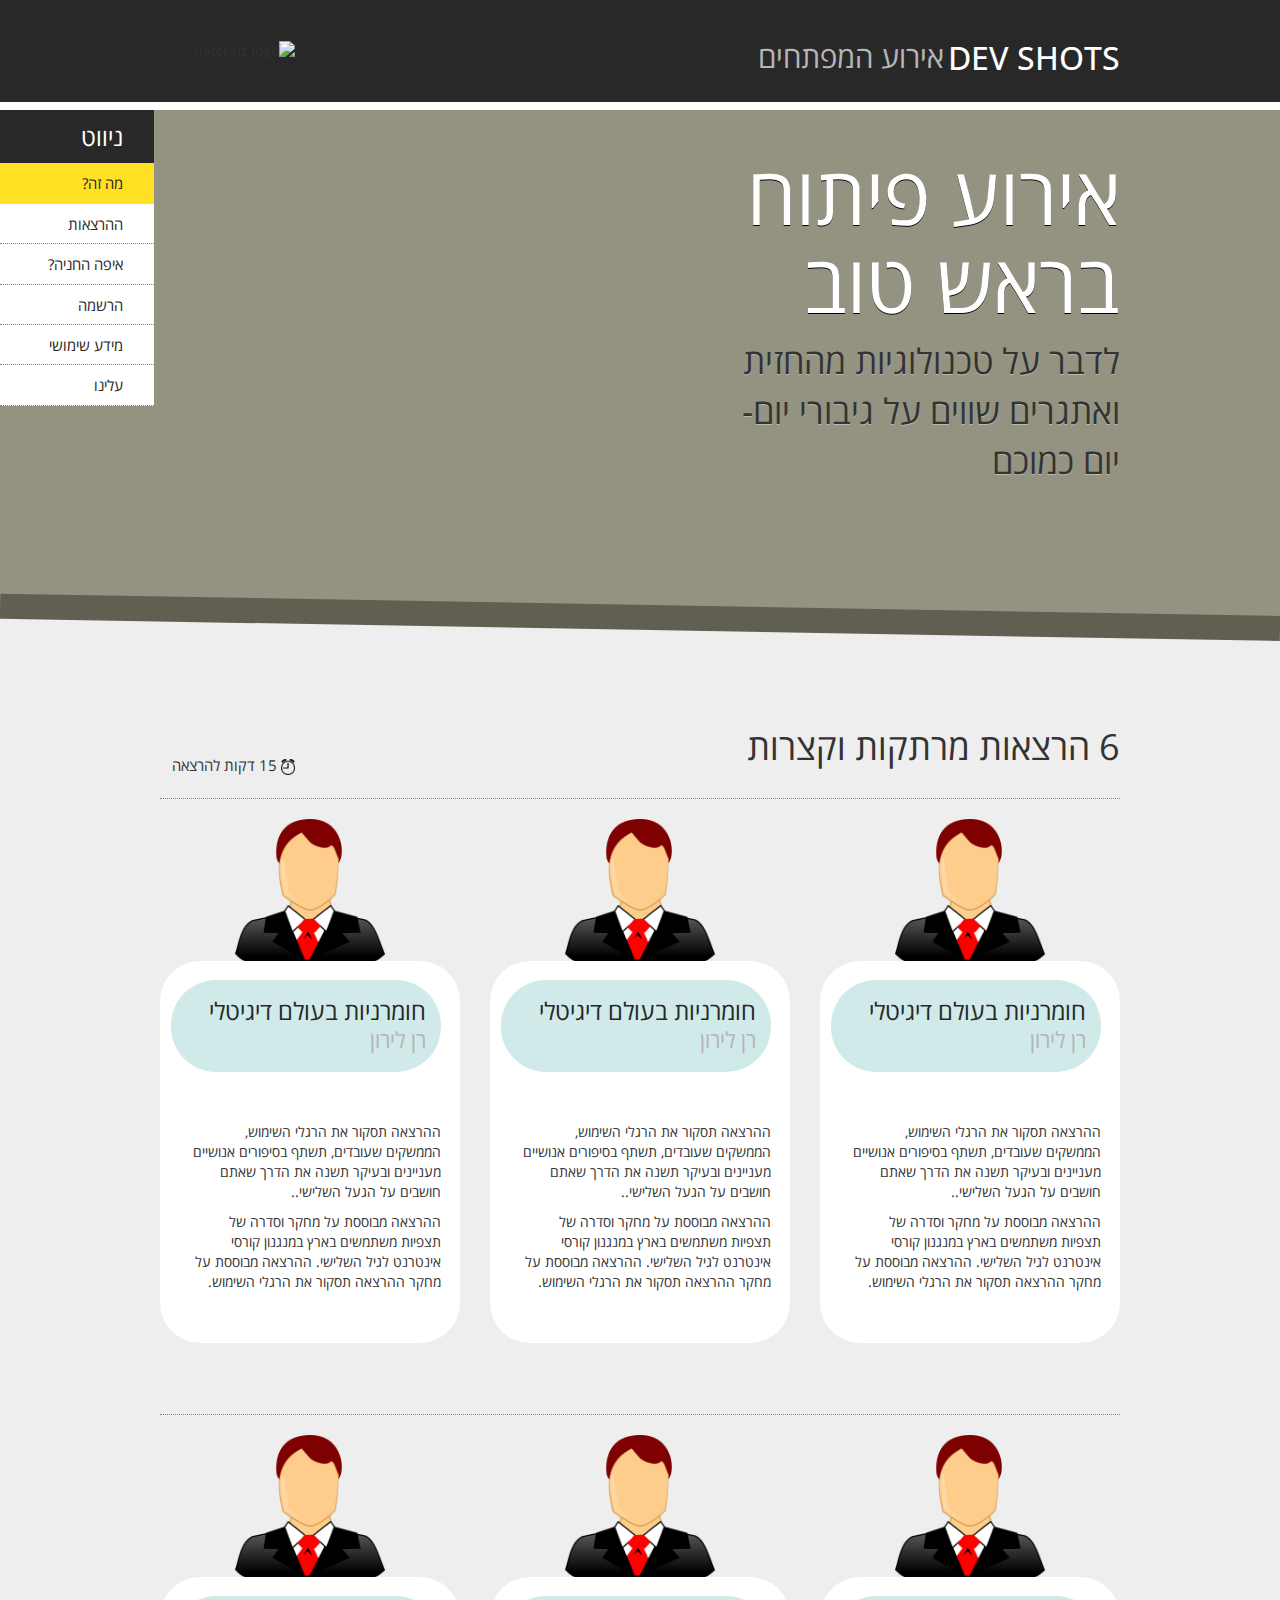
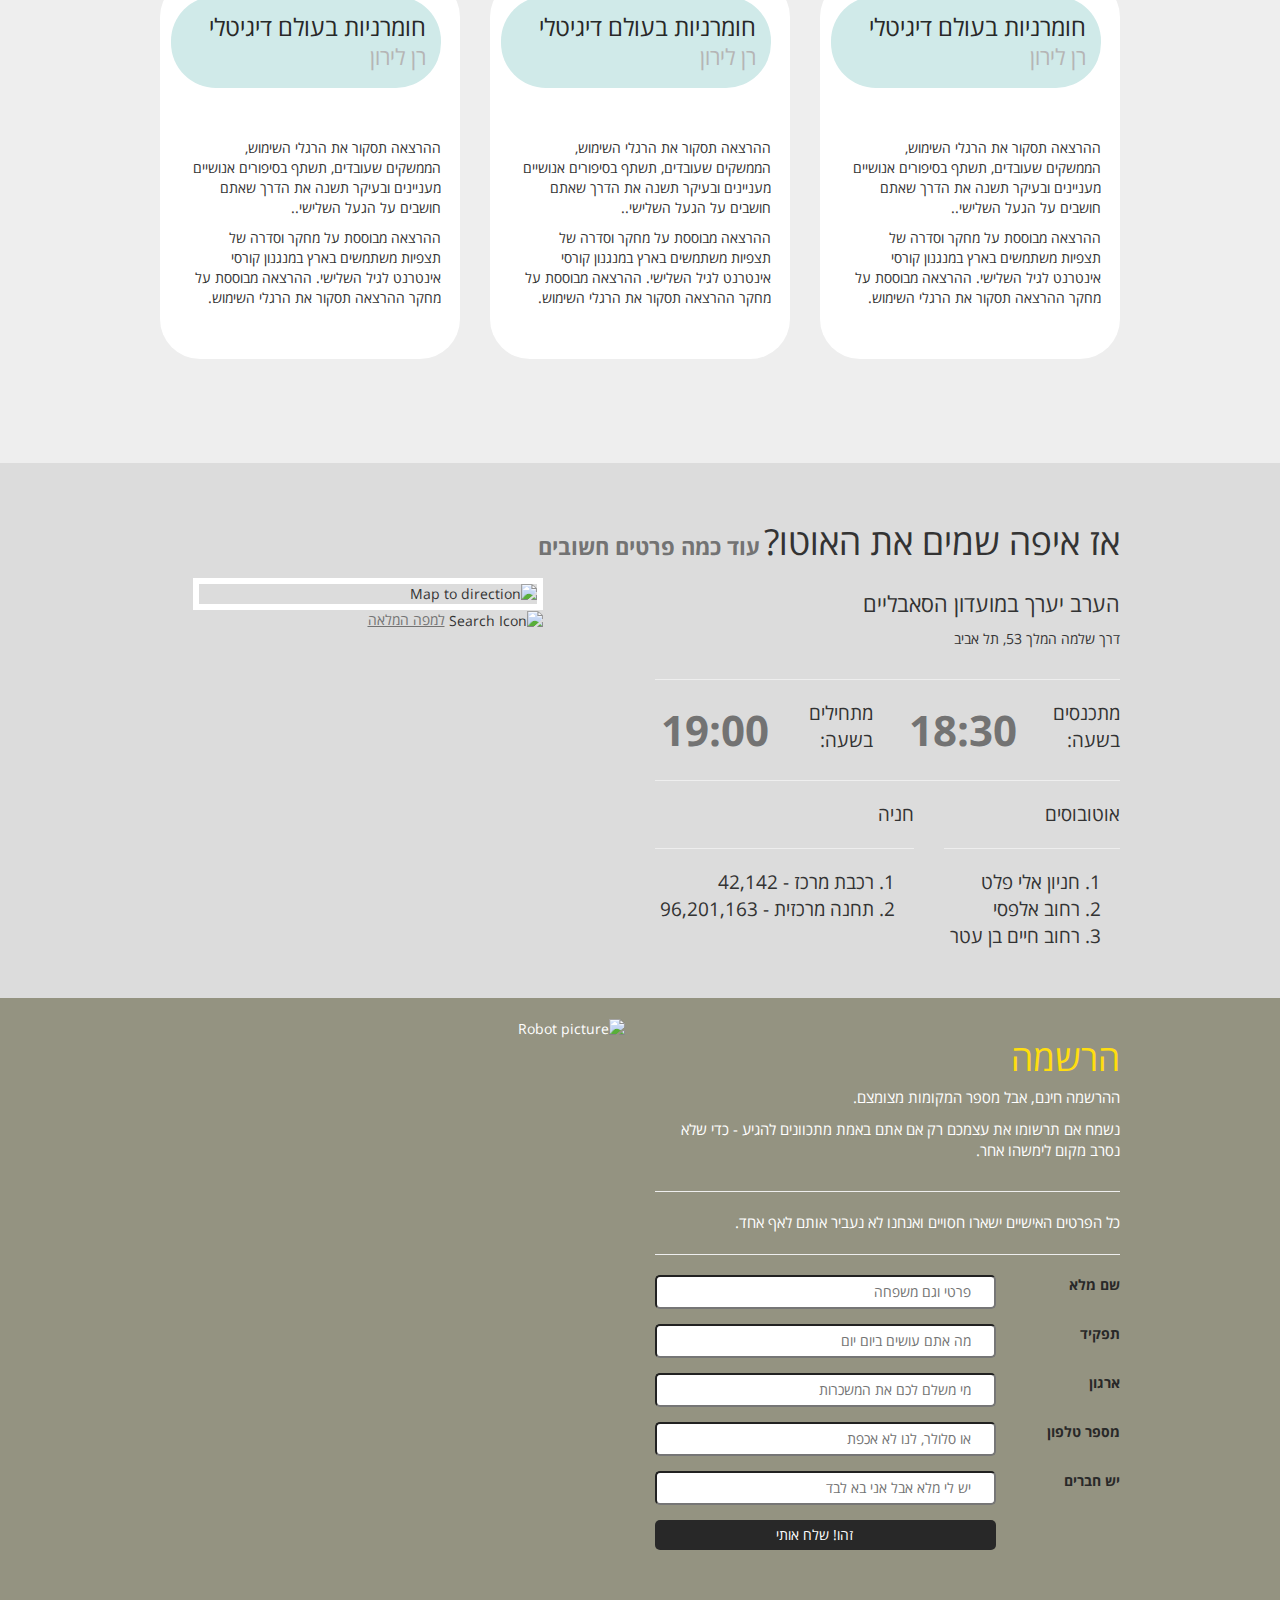
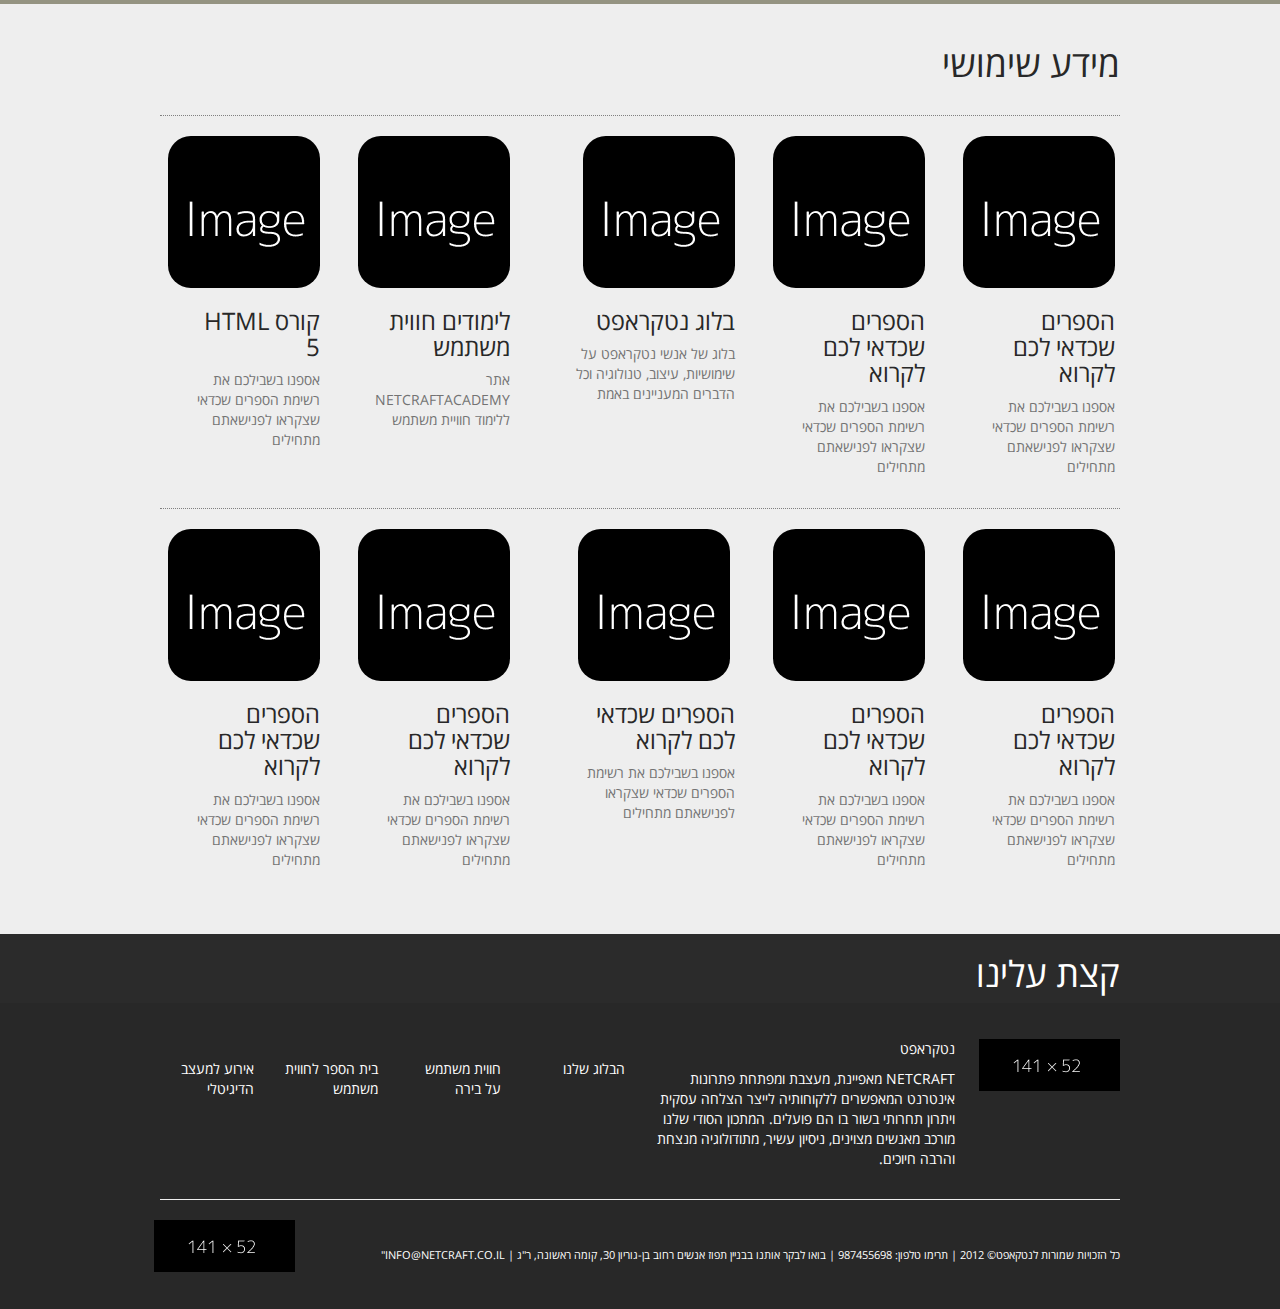
==== commit 75eb2a43: "Chaged units in base style sheet to rem" ====
--- a/devshots.html
+++ b/devshots.html
@@ -800,7 +800,7 @@
       <div class="container">
         <div class="row">
           <div class="col-md-12 col-lg-12 col-sm-12 col-xs-12">
-            <h2>קצת עלינו</h2>
+            <h2 class="font-size13">קצת עלינו</h2>
           </div>
         </div>
       </div>
@@ -845,7 +845,7 @@
           <div class="col-sm-6 col-xs-6 col-sm-offset-3 col-offset-xs-5 margin-bottom2">
             <img src="img/LogosForMobile.png" alt="" class="margin-right2">
           </div>
-          <div class="col-sm-8 col-xs-8 col-sm-offset-2 col-offset-xs-2 margin-bottom2">
+          <div class="col-sm-10 col-xs-10 col-sm-offset-1 col-offset-xs-1 margin-bottom2">
             <p>נטקראפט</p>
             <p> NETCRAFT מאפיינת, מעצבת ומפתחת פתרונות אינטרנט המאפשרים ללקוחותיה לייצר הצלחה עסקית ויתרון תחרותי בשור בו הם פועלים. המתכון הסודי שלנו מורכב מאנשים מצוינים, ניסיון עשיר, מתודולוגיה מנצחת והרבה חיוכים.</p>
           </div>
--- a/CSS/basicstylesheet.css
+++ b/CSS/basicstylesheet.css
@@ -30,6 +30,10 @@
 
 .auto-center{
   margin: 0 auto;
+}
+
+:root{
+  font-size: 14px;
 }
 
 /***************************
@@ -253,67 +257,67 @@
 *********************************/
 
 .font-size1{
-  font-size: 32px; /*English intro title and h2*/
+  font-size: 2.2rem; /*English intro title and h2*/
 }
 
 .font-size2{
-  font-size: 40px; /*Hebrew intro title*/
+  font-size: 2rem; /*Hebrew intro title*/
 }
 
 .font-size3{
-  font-size: 100px; /*White presentation title*/
+  font-size: 7rem; /*White presentation title*/
 }
 
 .font-size4{
-  font-size: 70px; /*Hebrew black presentation title*/
+  font-size: 5rem; /*Hebrew black presentation title*/
 }
 
 .font-size5{
-  font-size: 30px; /*Text in navigation bar*/
+  font-size: 2rem; /*Text in navigation bar*/
 }
 
 .font-size6{
-  font-size: 50px; /*Lecture title*/
+  font-size: 3.5rem; /*Lecture title*/
 }
 
 .font-size7{
-  font-size: 35px; /*Text in white box lecture*/
+  font-size: 2.3rem; /*Text in white box lecture*/
 }
 
 .font-size8{
-  font-size: 14px; /*Little text aside h2 in direction section*/
+  font-size: 1rem; /*Little text aside h2 in direction section*/
 }
 
 .font-size9{
-  font-size: 16px; /*Title down h2 in direction section*/
+  font-size: 1.2rem; /*Title down h2 in direction section*/
 }
 
 .font-size10{
-  font-size: 13px; /*Paragraph in direction section*/
+  font-size: 0.9rem; /*Paragraph in direction section*/
 }
 
 .font-size11{
-  font-size: 11px; /*Text down the map*/
+  font-size: 0.8rem; /*Text down the map*/
 }
 
 .font-size12{
-  font-size: 45px; /*Text in presentation hour in direction section*/
+  font-size: 3.1rem; /*Text in presentation hour in direction section*/
 }
 
 .font-size13{
-  font-size: 50px; /*Hour*/
+  font-size: 3.5rem; /*Hour*/
 }
 
 .font-size14{
-  font-size: 30px; /*NETCRAFT title in about us section*/
+  font-size: 2.1rem; /*NETCRAFT title in about us section*/
 }
 
 .font-size15{
-  font-size: 42px;
+  font-size: 3rem;
 }
 
 .font-size16{
-  font-size: 35px;
+  font-size: 2.4rem;
 }
 /*********************************
 WIDTH!!!!!!!!!!!!!!!!!!!!!!!!!!!!!
